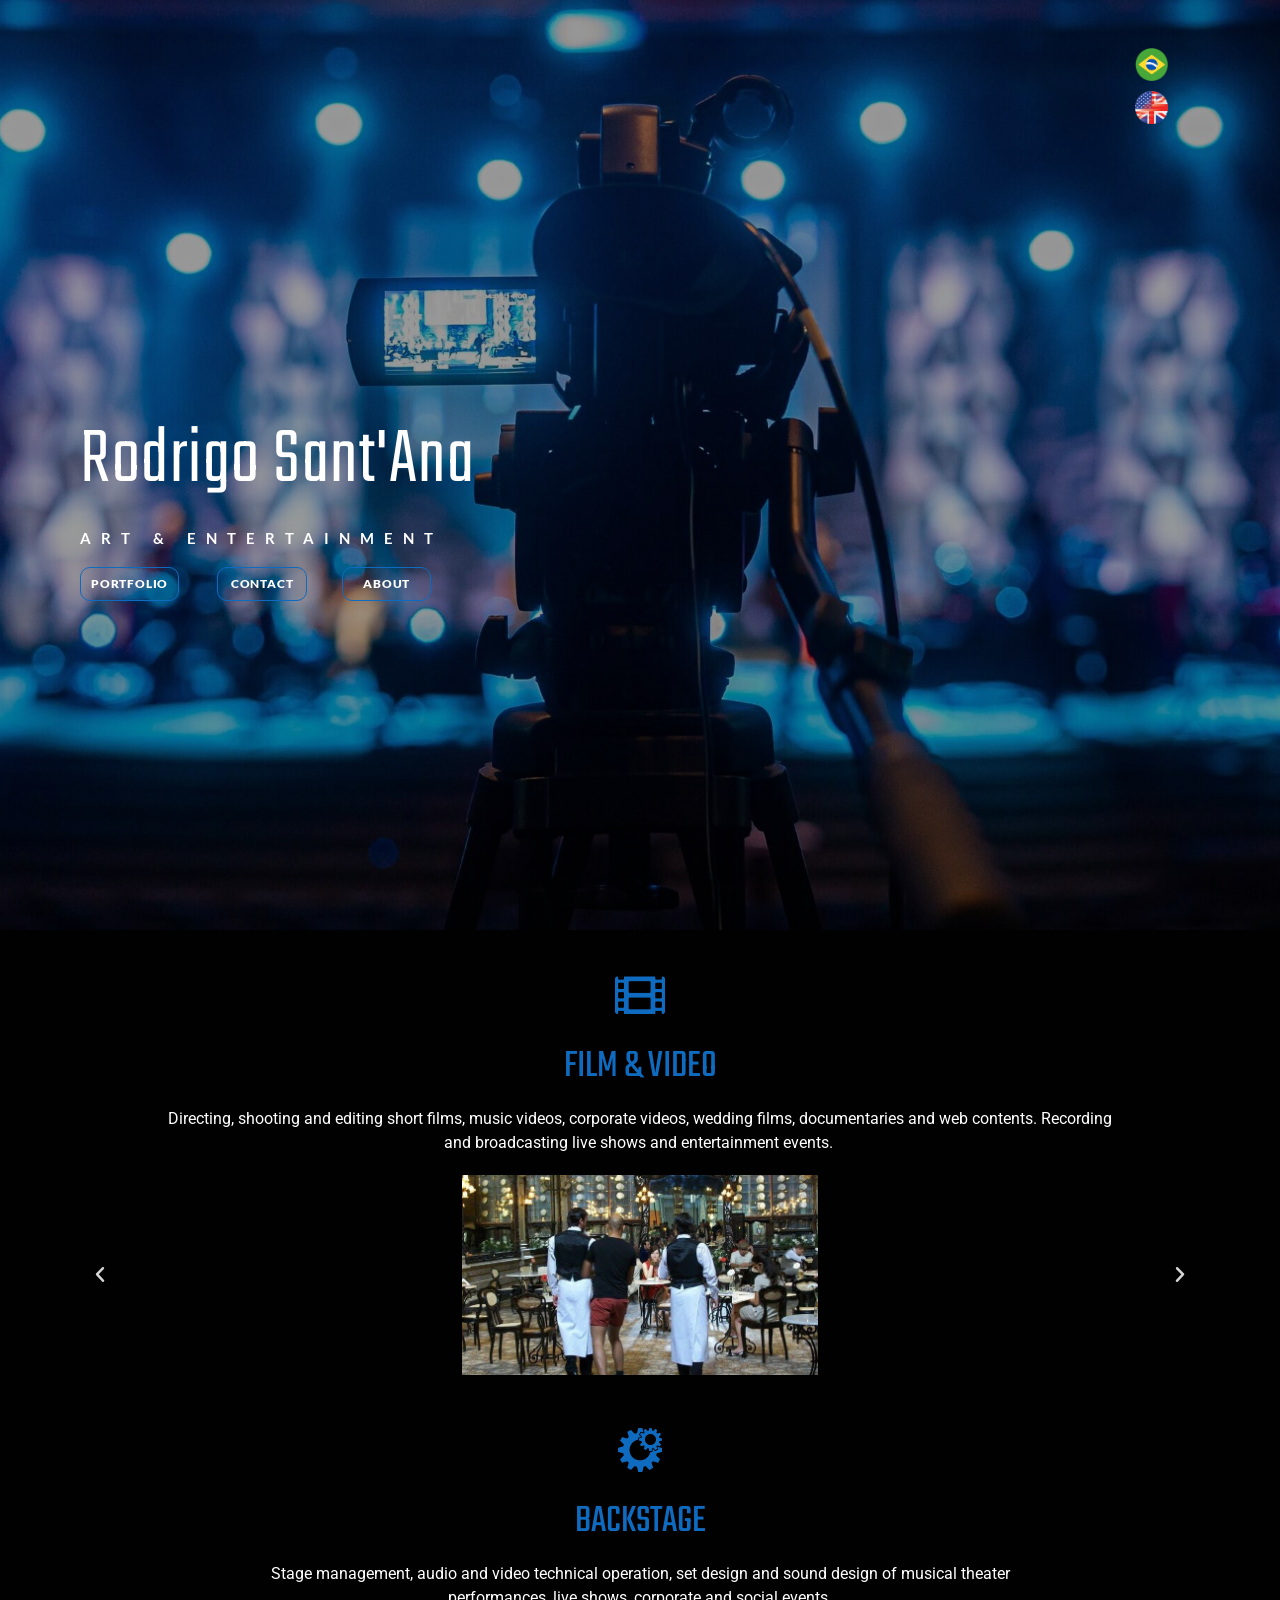
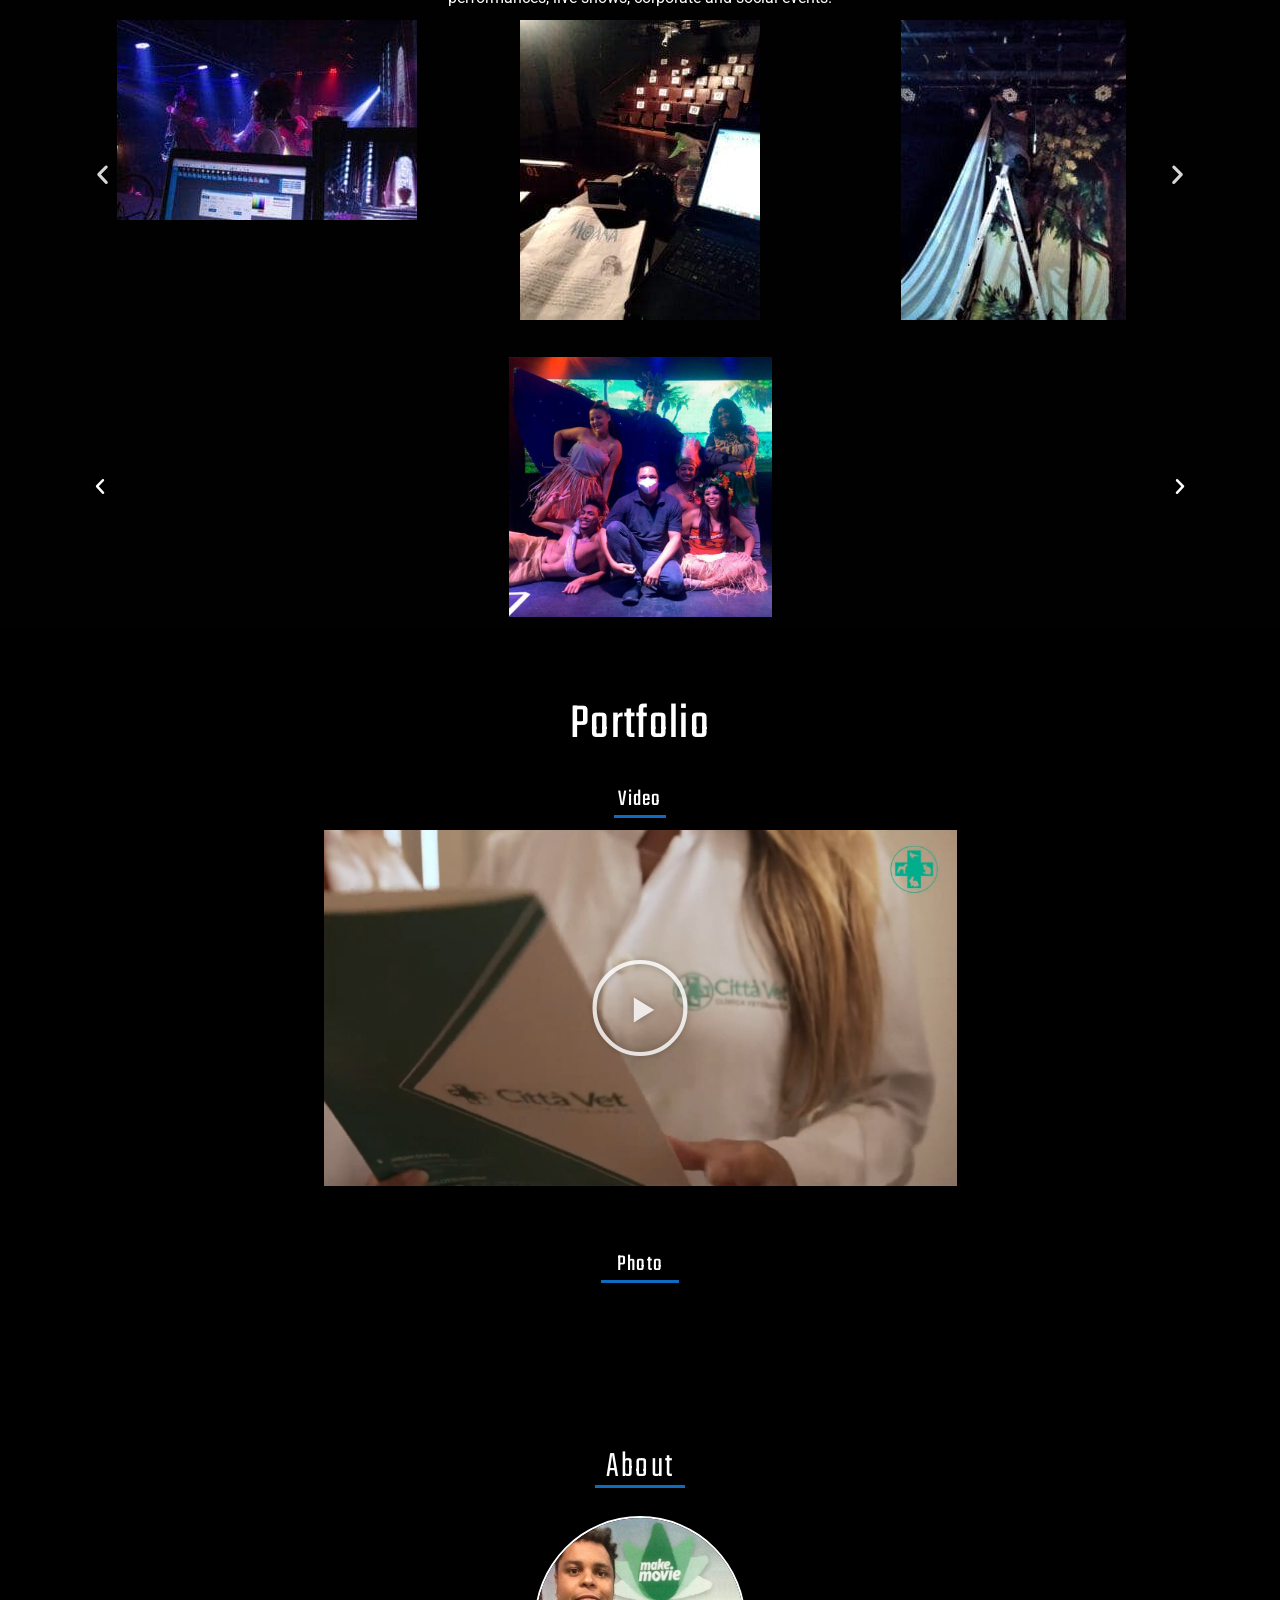
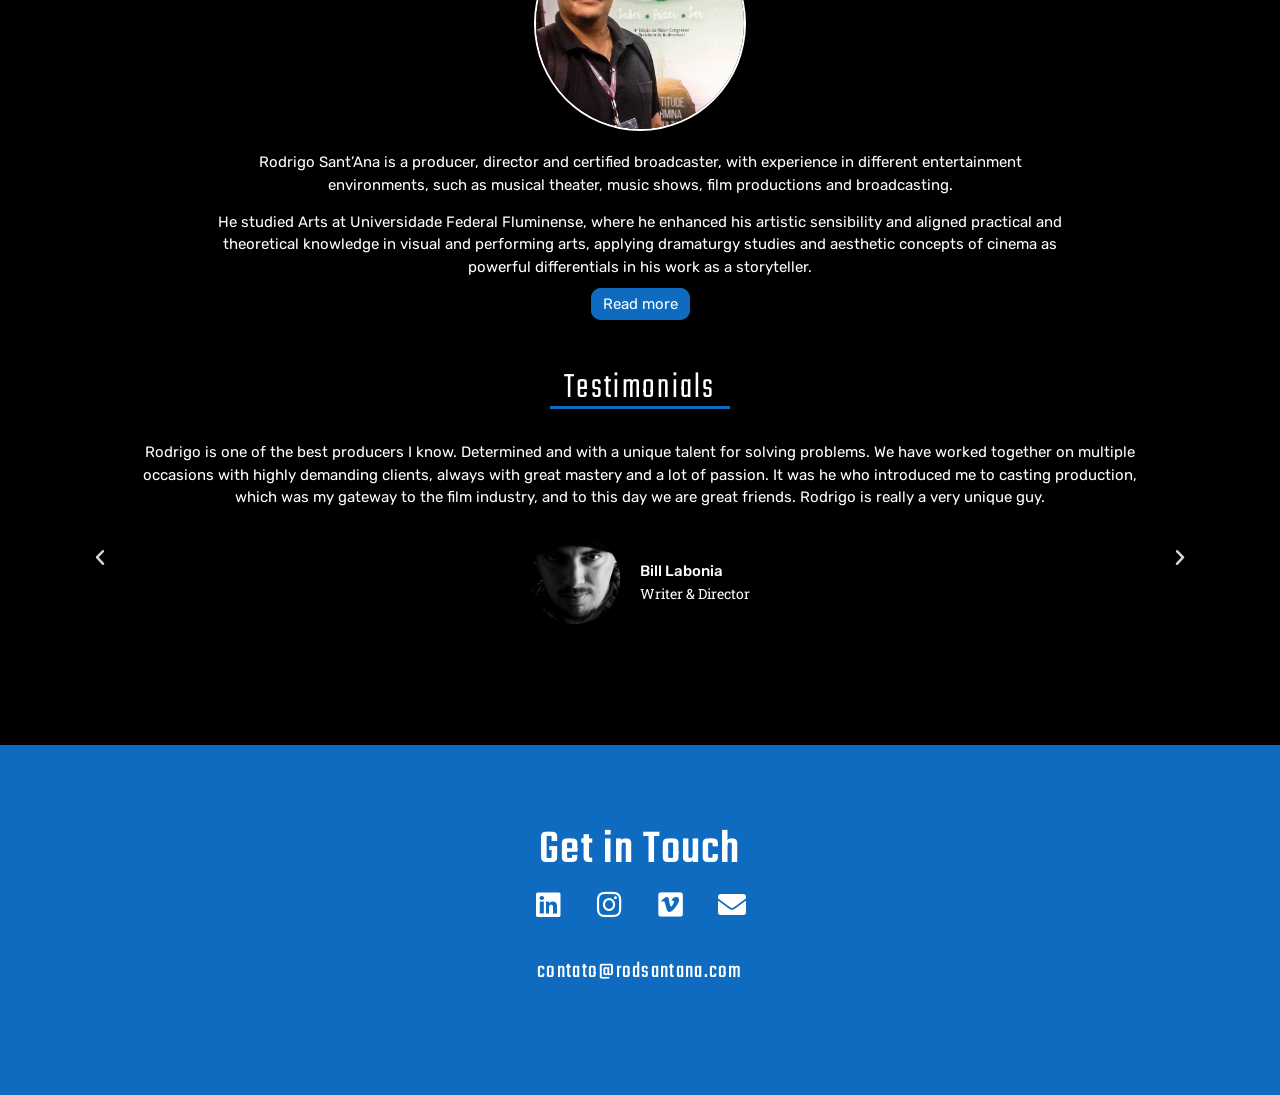
==== index.html @ 2a5da037 "Migracao WP para estatico: home EN + /pt + /eng, galerias Elementor preservadas" ====
<!DOCTYPE html>
<html lang="pt-BR">
<head>
	<meta charset="UTF-8">
		<meta name='robots' content='index, follow, max-image-preview:large, max-snippet:-1, max-video-preview:-1' />

	<!-- This site is optimized with the Yoast SEO plugin v28.7 - https://yoast.com/product/yoast-seo-wordpress/ -->
	<title>Rodrigo Sant&#039;Ana - Arte e Entretenimento</title>
	<meta name="description" content="Rodrigo Sant’Ana é produtor, diretor e radialista , com DRT nas funções que opera em teatro, cinema e radiodifusão. Filmmaker, atua na captação e edição de curtas-metragens, videoclipes, vídeos corporativos, wedding, documentários, conteúdos web e na gravação e transmissão de shows ao vivo e eventos em geral." />
	<link rel="canonical" href="/" />
	<meta property="og:locale" content="pt_BR" />
	<meta property="og:type" content="website" />
	<meta property="og:title" content="Rodrigo Sant&#039;Ana - Arte e Entretenimento" />
	<meta property="og:description" content="Rodrigo Sant’Ana é produtor, diretor e radialista , com DRT nas funções que opera em teatro, cinema e radiodifusão. Filmmaker, atua na captação e edição de curtas-metragens, videoclipes, vídeos corporativos, wedding, documentários, conteúdos web e na gravação e transmissão de shows ao vivo e eventos em geral." />
	<meta property="og:url" content="https://rodrigosantana.com.br/" />
	<meta property="og:site_name" content="Rodrigo Sant&#039;Ana" />
	<meta property="article:modified_time" content="2025-11-17T18:46:33+00:00" />
	<meta property="og:image" content="wp-content/uploads/2021/09/site-principal-2.jpg" />
	<meta property="og:image:width" content="1167" />
	<meta property="og:image:height" content="1166" />
	<meta property="og:image:type" content="image/jpeg" />
	<meta name="twitter:card" content="summary_large_image" />
	<script type="application/ld+json" class="yoast-schema-graph">{"@context":"https:\/\/schema.org","@graph":[{"@type":"WebPage","@id":"https:\/\/rodrigosantana.com.br\/","url":"https:\/\/rodrigosantana.com.br\/","name":"Rodrigo Sant'Ana - Arte e Entretenimento","isPartOf":{"@id":"https:\/\/rodrigosantana.com.br\/#website"},"about":{"@id":"https:\/\/rodrigosantana.com.br\/#organization"},"primaryImageOfPage":{"@id":"https:\/\/rodrigosantana.com.br\/#primaryimage"},"image":{"@id":"https:\/\/rodrigosantana.com.br\/#primaryimage"},"thumbnailUrl":"https:\/\/rodrigosantana.com.br\/wp-content\/uploads\/2021\/09\/site-principal-2.jpg","datePublished":"2021-10-07T05:20:56+00:00","dateModified":"2025-11-17T18:46:33+00:00","description":"Rodrigo Sant’Ana é produtor, diretor e radialista , com DRT nas funções que opera em teatro, cinema e radiodifusão. Filmmaker, atua na captação e edição de curtas-metragens, videoclipes, vídeos corporativos, wedding, documentários, conteúdos web e na gravação e transmissão de shows ao vivo e eventos em geral.","breadcrumb":{"@id":"https:\/\/rodrigosantana.com.br\/#breadcrumb"},"inLanguage":"pt-BR","potentialAction":[{"@type":"ReadAction","target":["https:\/\/rodrigosantana.com.br\/"]}]},{"@type":"ImageObject","inLanguage":"pt-BR","@id":"https:\/\/rodrigosantana.com.br\/#primaryimage","url":"https:\/\/rodrigosantana.com.br\/wp-content\/uploads\/2021\/09\/site-principal-2.jpg","contentUrl":"https:\/\/rodrigosantana.com.br\/wp-content\/uploads\/2021\/09\/site-principal-2.jpg","width":1167,"height":1166},{"@type":"BreadcrumbList","@id":"https:\/\/rodrigosantana.com.br\/#breadcrumb","itemListElement":[{"@type":"ListItem","position":1,"name":"Homepage Eng"}]},{"@type":"WebSite","@id":"https:\/\/rodrigosantana.com.br\/#website","url":"https:\/\/rodrigosantana.com.br\/","name":"Rodrigo Sant&#039;Ana","description":"Arte e Entretenimento","publisher":{"@id":"https:\/\/rodrigosantana.com.br\/#organization"},"potentialAction":[{"@type":"SearchAction","target":{"@type":"EntryPoint","urlTemplate":"https:\/\/rodrigosantana.com.br\/?s={search_term_string}"},"query-input":{"@type":"PropertyValueSpecification","valueRequired":true,"valueName":"search_term_string"}}],"inLanguage":"pt-BR"},{"@type":"Organization","@id":"https:\/\/rodrigosantana.com.br\/#organization","name":"Rodrigo Sant&#039;Ana","url":"https:\/\/rodrigosantana.com.br\/","logo":{"@type":"ImageObject","inLanguage":"pt-BR","@id":"https:\/\/rodrigosantana.com.br\/#\/schema\/logo\/image\/","url":"https:\/\/rodrigosantana.com.br\/wp-content\/uploads\/2021\/10\/cropped-INFINITY.png","contentUrl":"https:\/\/rodrigosantana.com.br\/wp-content\/uploads\/2021\/10\/cropped-INFINITY.png","width":1071,"height":1080,"caption":"Rodrigo Sant&#039;Ana"},"image":{"@id":"https:\/\/rodrigosantana.com.br\/#\/schema\/logo\/image\/"},"sameAs":["https:\/\/www.linkedin.com\/in\/rodrigosantana-art\/","https:\/\/vimeo.com\/rodrigosantanamedia"]}]}</script>
	<!-- / Yoast SEO plugin. -->


<style id="wp-img-auto-sizes-contain-inline-css">
img:is([sizes=auto i],[sizes^="auto," i]){contain-intrinsic-size:3000px 1500px}
/*# sourceURL=wp-img-auto-sizes-contain-inline-css */
</style>
<style id="global-styles-inline-css">
:root{--wp--preset--aspect-ratio--square: 1;--wp--preset--aspect-ratio--4-3: 4/3;--wp--preset--aspect-ratio--3-4: 3/4;--wp--preset--aspect-ratio--3-2: 3/2;--wp--preset--aspect-ratio--2-3: 2/3;--wp--preset--aspect-ratio--16-9: 16/9;--wp--preset--aspect-ratio--9-16: 9/16;--wp--preset--color--black: #000000;--wp--preset--color--cyan-bluish-gray: #abb8c3;--wp--preset--color--white: #ffffff;--wp--preset--color--pale-pink: #f78da7;--wp--preset--color--vivid-red: #cf2e2e;--wp--preset--color--luminous-vivid-orange: #ff6900;--wp--preset--color--luminous-vivid-amber: #fcb900;--wp--preset--color--light-green-cyan: #7bdcb5;--wp--preset--color--vivid-green-cyan: #00d084;--wp--preset--color--pale-cyan-blue: #8ed1fc;--wp--preset--color--vivid-cyan-blue: #0693e3;--wp--preset--color--vivid-purple: #9b51e0;--wp--preset--gradient--vivid-cyan-blue-to-vivid-purple: linear-gradient(135deg,rgb(6,147,227) 0%,rgb(155,81,224) 100%);--wp--preset--gradient--light-green-cyan-to-vivid-green-cyan: linear-gradient(135deg,rgb(122,220,180) 0%,rgb(0,208,130) 100%);--wp--preset--gradient--luminous-vivid-amber-to-luminous-vivid-orange: linear-gradient(135deg,rgb(252,185,0) 0%,rgb(255,105,0) 100%);--wp--preset--gradient--luminous-vivid-orange-to-vivid-red: linear-gradient(135deg,rgb(255,105,0) 0%,rgb(207,46,46) 100%);--wp--preset--gradient--very-light-gray-to-cyan-bluish-gray: linear-gradient(135deg,rgb(238,238,238) 0%,rgb(169,184,195) 100%);--wp--preset--gradient--cool-to-warm-spectrum: linear-gradient(135deg,rgb(74,234,220) 0%,rgb(151,120,209) 20%,rgb(207,42,186) 40%,rgb(238,44,130) 60%,rgb(251,105,98) 80%,rgb(254,248,76) 100%);--wp--preset--gradient--blush-light-purple: linear-gradient(135deg,rgb(255,206,236) 0%,rgb(152,150,240) 100%);--wp--preset--gradient--blush-bordeaux: linear-gradient(135deg,rgb(254,205,165) 0%,rgb(254,45,45) 50%,rgb(107,0,62) 100%);--wp--preset--gradient--luminous-dusk: linear-gradient(135deg,rgb(255,203,112) 0%,rgb(199,81,192) 50%,rgb(65,88,208) 100%);--wp--preset--gradient--pale-ocean: linear-gradient(135deg,rgb(255,245,203) 0%,rgb(182,227,212) 50%,rgb(51,167,181) 100%);--wp--preset--gradient--electric-grass: linear-gradient(135deg,rgb(202,248,128) 0%,rgb(113,206,126) 100%);--wp--preset--gradient--midnight: linear-gradient(135deg,rgb(2,3,129) 0%,rgb(40,116,252) 100%);--wp--preset--font-size--small: 13px;--wp--preset--font-size--medium: 20px;--wp--preset--font-size--large: 36px;--wp--preset--font-size--x-large: 42px;--wp--preset--spacing--20: 0.44rem;--wp--preset--spacing--30: 0.67rem;--wp--preset--spacing--40: 1rem;--wp--preset--spacing--50: 1.5rem;--wp--preset--spacing--60: 2.25rem;--wp--preset--spacing--70: 3.38rem;--wp--preset--spacing--80: 5.06rem;--wp--preset--shadow--natural: 6px 6px 9px rgba(0, 0, 0, 0.2);--wp--preset--shadow--deep: 12px 12px 50px rgba(0, 0, 0, 0.4);--wp--preset--shadow--sharp: 6px 6px 0px rgba(0, 0, 0, 0.2);--wp--preset--shadow--outlined: 6px 6px 0px -3px rgb(255, 255, 255), 6px 6px rgb(0, 0, 0);--wp--preset--shadow--crisp: 6px 6px 0px rgb(0, 0, 0);}.wp-block-button{--wp--preset--dimension--25: 25%;--wp--preset--dimension--50: 50%;--wp--preset--dimension--75: 75%;--wp--preset--dimension--100: 100%;}:root { --wp--style--global--content-size: 800px;--wp--style--global--wide-size: 1200px; }:where(body) { margin: 0; }.wp-site-blocks > .alignleft { float: left; margin-right: 2em; }.wp-site-blocks > .alignright { float: right; margin-left: 2em; }.wp-site-blocks > .aligncenter { justify-content: center; margin-left: auto; margin-right: auto; }:where(.wp-site-blocks) > * { margin-block-start: 24px; margin-block-end: 0; }:where(.wp-site-blocks) > :first-child { margin-block-start: 0; }:where(.wp-site-blocks) > :last-child { margin-block-end: 0; }:root { --wp--style--block-gap: 24px; }:root :where(.is-layout-flow) > :first-child{margin-block-start: 0;}:root :where(.is-layout-flow) > :last-child{margin-block-end: 0;}:root :where(.is-layout-flow) > *{margin-block-start: 24px;margin-block-end: 0;}:root :where(.is-layout-constrained) > :first-child{margin-block-start: 0;}:root :where(.is-layout-constrained) > :last-child{margin-block-end: 0;}:root :where(.is-layout-constrained) > *{margin-block-start: 24px;margin-block-end: 0;}:root :where(.is-layout-flex){gap: 24px;}:root :where(.is-layout-grid){gap: 24px;}.is-layout-flow > .alignleft{float: left;margin-inline-start: 0;margin-inline-end: 2em;}.is-layout-flow > .alignright{float: right;margin-inline-start: 2em;margin-inline-end: 0;}.is-layout-flow > .aligncenter{margin-left: auto !important;margin-right: auto !important;}.is-layout-constrained > .alignleft{float: left;margin-inline-start: 0;margin-inline-end: 2em;}.is-layout-constrained > .alignright{float: right;margin-inline-start: 2em;margin-inline-end: 0;}.is-layout-constrained > .aligncenter{margin-left: auto !important;margin-right: auto !important;}.is-layout-constrained > :where(:not(.alignleft):not(.alignright):not(.alignfull)){max-width: var(--wp--style--global--content-size);margin-left: auto !important;margin-right: auto !important;}.is-layout-constrained > .alignwide{max-width: var(--wp--style--global--wide-size);}body .is-layout-flex{display: flex;}.is-layout-flex{flex-wrap: wrap;align-items: center;}.is-layout-flex > :is(*, div){margin: 0;}body .is-layout-grid{display: grid;}.is-layout-grid > :is(*, div){margin: 0;}body{padding-top: 0px;padding-right: 0px;padding-bottom: 0px;padding-left: 0px;}:root :where(.wp-element-button, .wp-block-button__link){background-color: #32373c;border-width: 0;color: #fff;font-family: inherit;font-size: inherit;font-style: inherit;font-weight: inherit;letter-spacing: inherit;line-height: inherit;padding-top: calc(0.667em + 2px);padding-right: calc(1.333em + 2px);padding-bottom: calc(0.667em + 2px);padding-left: calc(1.333em + 2px);text-decoration: none;text-transform: inherit;}.has-black-color{color: var(--wp--preset--color--black) !important;}.has-cyan-bluish-gray-color{color: var(--wp--preset--color--cyan-bluish-gray) !important;}.has-white-color{color: var(--wp--preset--color--white) !important;}.has-pale-pink-color{color: var(--wp--preset--color--pale-pink) !important;}.has-vivid-red-color{color: var(--wp--preset--color--vivid-red) !important;}.has-luminous-vivid-orange-color{color: var(--wp--preset--color--luminous-vivid-orange) !important;}.has-luminous-vivid-amber-color{color: var(--wp--preset--color--luminous-vivid-amber) !important;}.has-light-green-cyan-color{color: var(--wp--preset--color--light-green-cyan) !important;}.has-vivid-green-cyan-color{color: var(--wp--preset--color--vivid-green-cyan) !important;}.has-pale-cyan-blue-color{color: var(--wp--preset--color--pale-cyan-blue) !important;}.has-vivid-cyan-blue-color{color: var(--wp--preset--color--vivid-cyan-blue) !important;}.has-vivid-purple-color{color: var(--wp--preset--color--vivid-purple) !important;}.has-black-background-color{background-color: var(--wp--preset--color--black) !important;}.has-cyan-bluish-gray-background-color{background-color: var(--wp--preset--color--cyan-bluish-gray) !important;}.has-white-background-color{background-color: var(--wp--preset--color--white) !important;}.has-pale-pink-background-color{background-color: var(--wp--preset--color--pale-pink) !important;}.has-vivid-red-background-color{background-color: var(--wp--preset--color--vivid-red) !important;}.has-luminous-vivid-orange-background-color{background-color: var(--wp--preset--color--luminous-vivid-orange) !important;}.has-luminous-vivid-amber-background-color{background-color: var(--wp--preset--color--luminous-vivid-amber) !important;}.has-light-green-cyan-background-color{background-color: var(--wp--preset--color--light-green-cyan) !important;}.has-vivid-green-cyan-background-color{background-color: var(--wp--preset--color--vivid-green-cyan) !important;}.has-pale-cyan-blue-background-color{background-color: var(--wp--preset--color--pale-cyan-blue) !important;}.has-vivid-cyan-blue-background-color{background-color: var(--wp--preset--color--vivid-cyan-blue) !important;}.has-vivid-purple-background-color{background-color: var(--wp--preset--color--vivid-purple) !important;}.has-black-border-color{border-color: var(--wp--preset--color--black) !important;}.has-cyan-bluish-gray-border-color{border-color: var(--wp--preset--color--cyan-bluish-gray) !important;}.has-white-border-color{border-color: var(--wp--preset--color--white) !important;}.has-pale-pink-border-color{border-color: var(--wp--preset--color--pale-pink) !important;}.has-vivid-red-border-color{border-color: var(--wp--preset--color--vivid-red) !important;}.has-luminous-vivid-orange-border-color{border-color: var(--wp--preset--color--luminous-vivid-orange) !important;}.has-luminous-vivid-amber-border-color{border-color: var(--wp--preset--color--luminous-vivid-amber) !important;}.has-light-green-cyan-border-color{border-color: var(--wp--preset--color--light-green-cyan) !important;}.has-vivid-green-cyan-border-color{border-color: var(--wp--preset--color--vivid-green-cyan) !important;}.has-pale-cyan-blue-border-color{border-color: var(--wp--preset--color--pale-cyan-blue) !important;}.has-vivid-cyan-blue-border-color{border-color: var(--wp--preset--color--vivid-cyan-blue) !important;}.has-vivid-purple-border-color{border-color: var(--wp--preset--color--vivid-purple) !important;}.has-vivid-cyan-blue-to-vivid-purple-gradient-background{background: var(--wp--preset--gradient--vivid-cyan-blue-to-vivid-purple) !important;}.has-light-green-cyan-to-vivid-green-cyan-gradient-background{background: var(--wp--preset--gradient--light-green-cyan-to-vivid-green-cyan) !important;}.has-luminous-vivid-amber-to-luminous-vivid-orange-gradient-background{background: var(--wp--preset--gradient--luminous-vivid-amber-to-luminous-vivid-orange) !important;}.has-luminous-vivid-orange-to-vivid-red-gradient-background{background: var(--wp--preset--gradient--luminous-vivid-orange-to-vivid-red) !important;}.has-very-light-gray-to-cyan-bluish-gray-gradient-background{background: var(--wp--preset--gradient--very-light-gray-to-cyan-bluish-gray) !important;}.has-cool-to-warm-spectrum-gradient-background{background: var(--wp--preset--gradient--cool-to-warm-spectrum) !important;}.has-blush-light-purple-gradient-background{background: var(--wp--preset--gradient--blush-light-purple) !important;}.has-blush-bordeaux-gradient-background{background: var(--wp--preset--gradient--blush-bordeaux) !important;}.has-luminous-dusk-gradient-background{background: var(--wp--preset--gradient--luminous-dusk) !important;}.has-pale-ocean-gradient-background{background: var(--wp--preset--gradient--pale-ocean) !important;}.has-electric-grass-gradient-background{background: var(--wp--preset--gradient--electric-grass) !important;}.has-midnight-gradient-background{background: var(--wp--preset--gradient--midnight) !important;}.has-small-font-size{font-size: var(--wp--preset--font-size--small) !important;}.has-medium-font-size{font-size: var(--wp--preset--font-size--medium) !important;}.has-large-font-size{font-size: var(--wp--preset--font-size--large) !important;}.has-x-large-font-size{font-size: var(--wp--preset--font-size--x-large) !important;}
:root :where(.wp-block-icon svg){width: 24px;}
:root :where(.wp-block-pullquote){font-size: 1.5em;line-height: 1.6;}
/*# sourceURL=global-styles-inline-css */
</style>
<link rel='stylesheet' id='wpo_min-header-0-css' href='wp-content/cache/wpo-minify/1792162329/assets/wpo-minify-header-eace6f95.min.css' media='all' />
<script defer id="wpo_min-header-0-js" src="wp-content/cache/wpo-minify/1792162329/assets/wpo-minify-header-7beb0e55.min.js"></script>
			<style>
				.e-con.e-parent:nth-of-type(n+4):not(.e-lazyloaded):not(.e-no-lazyload),
				.e-con.e-parent:nth-of-type(n+4):not(.e-lazyloaded):not(.e-no-lazyload) * {
					background-image: none !important;
				}
				@media screen and (max-height: 1024px) {
					.e-con.e-parent:nth-of-type(n+3):not(.e-lazyloaded):not(.e-no-lazyload),
					.e-con.e-parent:nth-of-type(n+3):not(.e-lazyloaded):not(.e-no-lazyload) * {
						background-image: none !important;
					}
				}
				@media screen and (max-height: 640px) {
					.e-con.e-parent:nth-of-type(n+2):not(.e-lazyloaded):not(.e-no-lazyload),
					.e-con.e-parent:nth-of-type(n+2):not(.e-lazyloaded):not(.e-no-lazyload) * {
						background-image: none !important;
					}
				}
			</style>
			<link rel="icon" href="wp-content/uploads/2021/10/cropped-INFINITY-1-32x32.png" sizes="32x32" />
<link rel="icon" href="wp-content/uploads/2021/10/cropped-INFINITY-1-192x192.png" sizes="192x192" />
<link rel="apple-touch-icon" href="wp-content/uploads/2021/10/cropped-INFINITY-1-180x180.png" />
<meta name="msapplication-TileImage" content="wp-content/uploads/2021/10/cropped-INFINITY-1-270x270.png" />
	<meta name="viewport" content="width=device-width, initial-scale=1.0, viewport-fit=cover" /></head>
<body class="home wp-singular page-template page-template-elementor_canvas page page-id-1346 wp-custom-logo wp-embed-responsive wp-theme-hello-elementor hello-elementor-default elementor-default elementor-template-canvas elementor-kit-5 elementor-page elementor-page-1346">
			<div data-elementor-type="wp-page" data-elementor-id="1346" class="elementor elementor-1346" data-elementor-post-type="page">
						<section class="elementor-section elementor-top-section elementor-element elementor-element-268ef5d1 bandeira elementor-section-boxed elementor-section-height-default elementor-section-height-default" data-id="268ef5d1" data-element_type="section" data-e-type="section" data-settings="{&quot;background_background&quot;:&quot;classic&quot;}">
						<div class="elementor-container elementor-column-gap-no">
					<div class="elementor-column elementor-col-100 elementor-top-column elementor-element elementor-element-276336e8" data-id="276336e8" data-element_type="column" data-e-type="column">
			<div class="elementor-widget-wrap elementor-element-populated">
						<div class="elementor-element elementor-element-48deee6c elementor-widget elementor-widget-image" data-id="48deee6c" data-element_type="widget" data-e-type="widget" data-widget_type="image.default">
				<div class="elementor-widget-container">
																<a href="/pt">
							<img decoding="async" width="150" height="150" src="wp-content/uploads/2021/09/br-png-150x150.png" class="attachment-thumbnail size-thumbnail wp-image-971" alt="" />								</a>
															</div>
				</div>
				<div class="elementor-element elementor-element-1843dadf elementor-widget elementor-widget-image" data-id="1843dadf" data-element_type="widget" data-e-type="widget" data-widget_type="image.default">
				<div class="elementor-widget-container">
																<a href="/eng">
							<img decoding="async" width="150" height="150" src="wp-content/uploads/2021/09/PngItem_784055-150x150.png" class="attachment-thumbnail size-thumbnail wp-image-1186" alt="" srcset="wp-content/uploads/2021/09/PngItem_784055-150x150.png 150w, wp-content/uploads/2021/09/PngItem_784055-300x300.png 300w, wp-content/uploads/2021/09/PngItem_784055.png 475w" sizes="(max-width: 150px) 100vw, 150px" />								</a>
															</div>
				</div>
				<div class="elementor-element elementor-element-54018c3 elementor-widget elementor-widget-html" data-id="54018c3" data-element_type="widget" data-e-type="widget" data-widget_type="html.default">
				<div class="elementor-widget-container">
					<style>
    .bandeira{
    z-index: 99;
    position:absolute;
    top:3rem;
    right: 6rem;
}

@media (max-width: 575.98px) {
    .bandeira{

    right: 1rem;
}
    
}

@media (max-width: 767.98px) {
        .bandeira{

    right: 1rem;
}
    
}
.texto_extra{
    display: none;
}
#leia_mais{
    cursor: pointer;
}
</style>				</div>
				</div>
					</div>
		</div>
					</div>
		</section>
				<section class="elementor-section elementor-top-section elementor-element elementor-element-4822a1a2 elementor-section-content-middle elementor-section-height-min-height elementor-section-boxed elementor-section-height-default elementor-section-items-middle" data-id="4822a1a2" data-element_type="section" data-e-type="section" data-settings="{&quot;background_background&quot;:&quot;classic&quot;}">
							<div class="elementor-background-overlay"></div>
							<div class="elementor-container elementor-column-gap-no">
					<div class="elementor-column elementor-col-100 elementor-top-column elementor-element elementor-element-4f1ce3bd" data-id="4f1ce3bd" data-element_type="column" data-e-type="column">
			<div class="elementor-widget-wrap elementor-element-populated">
						<section class="elementor-section elementor-inner-section elementor-element elementor-element-6e4bea23 elementor-section-boxed elementor-section-height-default elementor-section-height-default" data-id="6e4bea23" data-element_type="section" data-e-type="section">
						<div class="elementor-container elementor-column-gap-no">
					<div class="elementor-column elementor-col-100 elementor-inner-column elementor-element elementor-element-2922f038" data-id="2922f038" data-element_type="column" data-e-type="column">
			<div class="elementor-widget-wrap elementor-element-populated">
						<div class="elementor-element elementor-element-736d8d9 elementor-invisible elementor-widget elementor-widget-heading" data-id="736d8d9" data-element_type="widget" data-e-type="widget" data-settings="{&quot;_animation&quot;:&quot;fadeInUp&quot;}" data-widget_type="heading.default">
				<div class="elementor-widget-container">
					<h1 class="elementor-heading-title elementor-size-default">Rodrigo Sant'Ana</h1>				</div>
				</div>
				<div class="elementor-element elementor-element-7000bf68 elementor-invisible elementor-widget elementor-widget-heading" data-id="7000bf68" data-element_type="widget" data-e-type="widget" data-settings="{&quot;_animation&quot;:&quot;fadeInUp&quot;}" data-widget_type="heading.default">
				<div class="elementor-widget-container">
					<h2 class="elementor-heading-title elementor-size-default">art &amp; entertainment</h2>				</div>
				</div>
					</div>
		</div>
					</div>
		</section>
				<section class="elementor-section elementor-inner-section elementor-element elementor-element-2d4829e elementor-section-boxed elementor-section-height-default elementor-section-height-default" data-id="2d4829e" data-element_type="section" data-e-type="section">
						<div class="elementor-container elementor-column-gap-default">
					<div class="elementor-column elementor-col-33 elementor-inner-column elementor-element elementor-element-0231ed1" data-id="0231ed1" data-element_type="column" data-e-type="column">
			<div class="elementor-widget-wrap elementor-element-populated">
						<div class="elementor-element elementor-element-36c392f0 elementor-align-center elementor-mobile-align-left elementor-widget__width-auto elementor-invisible elementor-widget elementor-widget-button" data-id="36c392f0" data-element_type="widget" data-e-type="widget" data-settings="{&quot;_animation&quot;:&quot;fadeInUp&quot;}" data-widget_type="button.default">
				<div class="elementor-widget-container">
									<div class="elementor-button-wrapper">
					<a class="elementor-button elementor-button-link elementor-size-md elementor-animation-sink" href="#portfolio">
						<span class="elementor-button-content-wrapper">
									<span class="elementor-button-text">PORTFOLIO</span>
					</span>
					</a>
				</div>
								</div>
				</div>
					</div>
		</div>
				<div class="elementor-column elementor-col-33 elementor-inner-column elementor-element elementor-element-e2eb119" data-id="e2eb119" data-element_type="column" data-e-type="column">
			<div class="elementor-widget-wrap elementor-element-populated">
						<div class="elementor-element elementor-element-1a9c31a0 elementor-align-center elementor-tablet-align-left elementor-widget__width-auto elementor-invisible elementor-widget elementor-widget-button" data-id="1a9c31a0" data-element_type="widget" data-e-type="widget" data-settings="{&quot;_animation&quot;:&quot;fadeInUp&quot;}" data-widget_type="button.default">
				<div class="elementor-widget-container">
									<div class="elementor-button-wrapper">
					<a class="elementor-button elementor-button-link elementor-size-md elementor-animation-sink" href="#contact" target="_blank" rel="nofollow">
						<span class="elementor-button-content-wrapper">
									<span class="elementor-button-text">Contact</span>
					</span>
					</a>
				</div>
								</div>
				</div>
					</div>
		</div>
				<div class="elementor-column elementor-col-33 elementor-inner-column elementor-element elementor-element-cdb801b" data-id="cdb801b" data-element_type="column" data-e-type="column">
			<div class="elementor-widget-wrap elementor-element-populated">
						<div class="elementor-element elementor-element-c709854 elementor-align-center elementor-widget__width-auto elementor-mobile-align-left elementor-invisible elementor-widget elementor-widget-button" data-id="c709854" data-element_type="widget" data-e-type="widget" data-settings="{&quot;_animation&quot;:&quot;fadeInUp&quot;}" data-widget_type="button.default">
				<div class="elementor-widget-container">
									<div class="elementor-button-wrapper">
					<a class="elementor-button elementor-button-link elementor-size-md elementor-animation-sink" href="#about" target="_blank" rel="nofollow">
						<span class="elementor-button-content-wrapper">
									<span class="elementor-button-text">About</span>
					</span>
					</a>
				</div>
								</div>
				</div>
					</div>
		</div>
					</div>
		</section>
					</div>
		</div>
					</div>
		</section>
				<section class="elementor-section elementor-top-section elementor-element elementor-element-185ebf4 elementor-section-boxed elementor-section-height-default elementor-section-height-default" data-id="185ebf4" data-element_type="section" data-e-type="section" data-settings="{&quot;background_background&quot;:&quot;classic&quot;}">
						<div class="elementor-container elementor-column-gap-default">
					<div class="elementor-column elementor-col-100 elementor-top-column elementor-element elementor-element-d6bde87" data-id="d6bde87" data-element_type="column" data-e-type="column">
			<div class="elementor-widget-wrap elementor-element-populated">
						<div class="elementor-element elementor-element-255de6f5 elementor-view-default elementor-position-block-start elementor-mobile-position-block-start elementor-invisible elementor-widget elementor-widget-icon-box" data-id="255de6f5" data-element_type="widget" data-e-type="widget" data-settings="{&quot;_animation&quot;:&quot;fadeInUp&quot;}" data-widget_type="icon-box.default">
				<div class="elementor-widget-container">
							<div class="elementor-icon-box-wrapper">

						<div class="elementor-icon-box-icon">
				<span  class="elementor-icon">
				<i aria-hidden="true" class="fas fa-film"></i>				</span>
			</div>
			
						<div class="elementor-icon-box-content">

									<h3 class="elementor-icon-box-title">
						<span  >
							FILM &amp; VIDEO						</span>
					</h3>
				
									<p class="elementor-icon-box-description">
						Directing, shooting and editing short films, music videos, corporate videos, wedding films, documentaries and web contents. Recording and broadcasting live shows and entertainment events.&nbsp;					</p>
				
			</div>
			
		</div>
						</div>
				</div>
				<div class="elementor-element elementor-element-38bf7683 elementor-skin-coverflow animated-slow elementor-arrows-yes elementor-pagination-type-bullets elementor-pagination-position-outside elementor-invisible elementor-widget elementor-widget-media-carousel" data-id="38bf7683" data-element_type="widget" data-e-type="widget" data-settings="{&quot;skin&quot;:&quot;coverflow&quot;,&quot;speed&quot;:600,&quot;autoplay_speed&quot;:3000,&quot;_animation&quot;:&quot;fadeIn&quot;,&quot;show_arrows&quot;:&quot;yes&quot;,&quot;pagination&quot;:&quot;bullets&quot;,&quot;autoplay&quot;:&quot;yes&quot;,&quot;loop&quot;:&quot;yes&quot;,&quot;space_between&quot;:{&quot;unit&quot;:&quot;px&quot;,&quot;size&quot;:10,&quot;sizes&quot;:[]},&quot;space_between_tablet&quot;:{&quot;unit&quot;:&quot;px&quot;,&quot;size&quot;:10,&quot;sizes&quot;:[]},&quot;space_between_mobile&quot;:{&quot;unit&quot;:&quot;px&quot;,&quot;size&quot;:10,&quot;sizes&quot;:[]}}" data-widget_type="media-carousel.default">
				<div class="elementor-widget-container">
									<div class="elementor-swiper">
					<div class="elementor-main-swiper swiper" role="region" aria-roledescription="carousel" aria-label="Slides">
				<div class="swiper-wrapper">
											<div class="swiper-slide" role="group" aria-roledescription="slide">
									<div class="elementor-carousel-image" role="img" aria-label="Commercial (3)" style="background-image: url(&#039;wp-content/uploads/2021/10/Commercial-3.jpg&#039;)">

			
					</div>
								</div>
											<div class="swiper-slide" role="group" aria-roledescription="slide">
									<div class="elementor-carousel-image" role="img" aria-label="Camera (7)" style="background-image: url(&#039;wp-content/uploads/2021/09/Camera-7.jpeg&#039;)">

			
					</div>
								</div>
											<div class="swiper-slide" role="group" aria-roledescription="slide">
									<div class="elementor-carousel-image" role="img" aria-label="Short (1)" style="background-image: url(&#039;wp-content/uploads/2021/09/Short-1.jpg&#039;)">

			
					</div>
								</div>
											<div class="swiper-slide" role="group" aria-roledescription="slide">
									<div class="elementor-carousel-image" role="img" aria-label="Doc (2)" style="background-image: url(&#039;wp-content/uploads/2021/09/Doc-2.jpg&#039;)">

			
					</div>
								</div>
											<div class="swiper-slide" role="group" aria-roledescription="slide">
									<div class="elementor-carousel-image" role="img" aria-label="Doc (3)" style="background-image: url(&#039;wp-content/uploads/2021/09/Doc-3-e1632463533438.jpg&#039;)">

			
					</div>
								</div>
											<div class="swiper-slide" role="group" aria-roledescription="slide">
									<div class="elementor-carousel-image" role="img" aria-label="Camera (4)" style="background-image: url(&#039;wp-content/uploads/2021/09/Camera-4-e1632463703361.jpg&#039;)">

			
					</div>
								</div>
											<div class="swiper-slide" role="group" aria-roledescription="slide">
									<div class="elementor-carousel-image" role="img" aria-label="Show (2)" style="background-image: url(&#039;wp-content/uploads/2021/09/Show-2-scaled.jpg&#039;)">

			
					</div>
								</div>
											<div class="swiper-slide" role="group" aria-roledescription="slide">
									<div class="elementor-carousel-image" role="img" aria-label="Show (3)" style="background-image: url(&#039;wp-content/uploads/2021/09/Show-3-e1632463893144.jpg&#039;)">

			
					</div>
								</div>
											<div class="swiper-slide" role="group" aria-roledescription="slide">
									<div class="elementor-carousel-image" role="img" aria-label="Pet (2)" style="background-image: url(&#039;wp-content/uploads/2021/09/Pet-2.jpg&#039;)">

			
					</div>
								</div>
											<div class="swiper-slide" role="group" aria-roledescription="slide">
									<div class="elementor-carousel-image" role="img" aria-label="Drone (1)" style="background-image: url(&#039;wp-content/uploads/2021/09/Drone-1.jpg&#039;)">

			
					</div>
								</div>
											<div class="swiper-slide" role="group" aria-roledescription="slide">
									<div class="elementor-carousel-image" role="img" aria-label="Doc (4)" style="background-image: url(&#039;wp-content/uploads/2021/09/Doc-4.jpg&#039;)">

			
					</div>
								</div>
											<div class="swiper-slide" role="group" aria-roledescription="slide">
									<div class="elementor-carousel-image" role="img" aria-label="Commercial (2)" style="background-image: url(&#039;wp-content/uploads/2021/09/Commercial-2.jpg&#039;)">

			
					</div>
								</div>
											<div class="swiper-slide" role="group" aria-roledescription="slide">
									<div class="elementor-carousel-image" role="img" aria-label="Camera (3)site22" style="background-image: url(&#039;wp-content/uploads/2021/10/Camera-3site22.jpg&#039;)">

			
					</div>
								</div>
											<div class="swiper-slide" role="group" aria-roledescription="slide">
									<div class="elementor-carousel-image" role="img" aria-label="Commercial (5)" style="background-image: url(&#039;wp-content/uploads/2021/09/Commercial-5.jpg&#039;)">

			
					</div>
								</div>
											<div class="swiper-slide" role="group" aria-roledescription="slide">
									<div class="elementor-carousel-image" role="img" aria-label="Commercial (4)site" style="background-image: url(&#039;wp-content/uploads/2021/10/Commercial-4site.jpg&#039;)">

			
					</div>
								</div>
											<div class="swiper-slide" role="group" aria-roledescription="slide">
									<div class="elementor-carousel-image" role="img" aria-label="Drone (2)" style="background-image: url(&#039;wp-content/uploads/2021/10/Drone-2.jpg&#039;)">

			
					</div>
								</div>
											<div class="swiper-slide" role="group" aria-roledescription="slide">
									<div class="elementor-carousel-image" role="img" aria-label="Camera (1)site" style="background-image: url(&#039;wp-content/uploads/2021/10/Camera-1site.jpg&#039;)">

			
					</div>
								</div>
									</div>
															<div class="elementor-swiper-button elementor-swiper-button-prev" role="button" tabindex="0" aria-label="Previous">
							<i aria-hidden="true" class="eicon-chevron-left"></i>						</div>
						<div class="elementor-swiper-button elementor-swiper-button-next" role="button" tabindex="0" aria-label="Next">
							<i aria-hidden="true" class="eicon-chevron-right"></i>						</div>
																<div class="swiper-pagination"></div>
												</div>
				</div>
								</div>
				</div>
				<div class="elementor-element elementor-element-4d71229f elementor-view-default elementor-position-block-start elementor-mobile-position-block-start elementor-invisible elementor-widget elementor-widget-icon-box" data-id="4d71229f" data-element_type="widget" data-e-type="widget" data-settings="{&quot;_animation&quot;:&quot;fadeInUp&quot;}" data-widget_type="icon-box.default">
				<div class="elementor-widget-container">
							<div class="elementor-icon-box-wrapper">

						<div class="elementor-icon-box-icon">
				<span  class="elementor-icon">
				<i aria-hidden="true" class="fab fa-whmcs"></i>				</span>
			</div>
			
						<div class="elementor-icon-box-content">

									<h3 class="elementor-icon-box-title">
						<span  >
							BACKSTAGE						</span>
					</h3>
				
									<p class="elementor-icon-box-description">
						Stage management,  audio and video technical operation, set design and sound design of musical theater performances, live shows,  corporate and social events.					</p>
				
			</div>
			
		</div>
						</div>
				</div>
				<div class="elementor-element elementor-element-4c9d5a6 elementor-arrows-position-inside elementor-widget elementor-widget-image-carousel" data-id="4c9d5a6" data-element_type="widget" data-e-type="widget" data-settings="{&quot;slides_to_show&quot;:&quot;3&quot;,&quot;slides_to_scroll&quot;:&quot;1&quot;,&quot;navigation&quot;:&quot;arrows&quot;,&quot;autoplay&quot;:&quot;yes&quot;,&quot;pause_on_hover&quot;:&quot;yes&quot;,&quot;pause_on_interaction&quot;:&quot;yes&quot;,&quot;autoplay_speed&quot;:5000,&quot;infinite&quot;:&quot;yes&quot;,&quot;speed&quot;:500}" data-widget_type="image-carousel.default">
				<div class="elementor-widget-container">
							<div class="elementor-image-carousel-wrapper swiper" role="region" aria-roledescription="carousel" aria-label="Carrossel de imagens" dir="ltr">
			<div class="elementor-image-carousel swiper-wrapper" aria-live="off">
								<div class="swiper-slide" role="group" aria-roledescription="slide" aria-label="1 de 12"><figure class="swiper-slide-inner"><img decoding="async" class="swiper-slide-image" src="wp-content/uploads/2021/10/8f9-300x200.jpg" alt="8f9" /></figure></div><div class="swiper-slide" role="group" aria-roledescription="slide" aria-label="2 de 12"><figure class="swiper-slide-inner"><img decoding="async" class="swiper-slide-image" src="wp-content/uploads/2021/10/AV-3-240x300.jpg" alt="AV (3)" /></figure></div><div class="swiper-slide" role="group" aria-roledescription="slide" aria-label="3 de 12"><figure class="swiper-slide-inner"><img decoding="async" class="swiper-slide-image" src="wp-content/uploads/2021/10/AV-2-225x300.jpg" alt="AV (2)" /></figure></div><div class="swiper-slide" role="group" aria-roledescription="slide" aria-label="4 de 12"><figure class="swiper-slide-inner"><img decoding="async" class="swiper-slide-image" src="wp-content/uploads/2021/10/Theater-4-300x253.jpg" alt="Theater (4)" /></figure></div><div class="swiper-slide" role="group" aria-roledescription="slide" aria-label="5 de 12"><figure class="swiper-slide-inner"><img decoding="async" class="swiper-slide-image" src="wp-content/uploads/2021/10/8f8-300x203.jpg" alt="8f8" /></figure></div><div class="swiper-slide" role="group" aria-roledescription="slide" aria-label="6 de 12"><figure class="swiper-slide-inner"><img decoding="async" class="swiper-slide-image" src="wp-content/uploads/2021/10/8f6-300x200.jpg" alt="8f6" /></figure></div><div class="swiper-slide" role="group" aria-roledescription="slide" aria-label="7 de 12"><figure class="swiper-slide-inner"><img decoding="async" class="swiper-slide-image" src="wp-content/uploads/2021/10/8f3-300x200.jpg" alt="8f3" /></figure></div><div class="swiper-slide" role="group" aria-roledescription="slide" aria-label="8 de 12"><figure class="swiper-slide-inner"><img decoding="async" class="swiper-slide-image" src="wp-content/uploads/2021/10/8f2-300x222.jpg" alt="8f2" /></figure></div><div class="swiper-slide" role="group" aria-roledescription="slide" aria-label="9 de 12"><figure class="swiper-slide-inner"><img decoding="async" class="swiper-slide-image" src="wp-content/uploads/2021/10/8f-300x240.jpg" alt="8f" /></figure></div><div class="swiper-slide" role="group" aria-roledescription="slide" aria-label="10 de 12"><figure class="swiper-slide-inner"><img decoding="async" class="swiper-slide-image" src="wp-content/uploads/2021/10/vai-ferver-crop-300x168.jpg" alt="Music Video 2013 - Vai Ferver B.A.S.E. - Re9 Filmes" /></figure></div><div class="swiper-slide" role="group" aria-roledescription="slide" aria-label="11 de 12"><figure class="swiper-slide-inner"><img decoding="async" class="swiper-slide-image" src="wp-content/uploads/2021/10/flush-capa-300x169.jpg" alt="Flush Party After Movie 2016 - Re9 Filmes" /></figure></div><div class="swiper-slide" role="group" aria-roledescription="slide" aria-label="12 de 12"><figure class="swiper-slide-inner"><img decoding="async" class="swiper-slide-image" src="wp-content/uploads/2021/10/toda-fora-capa-300x169.jpg" alt="Wedding Promo - 
 Toda Forma de Amor 2018 - Allados Studio" /></figure></div>			</div>
												<div class="elementor-swiper-button elementor-swiper-button-prev" role="button" tabindex="0">
						<i aria-hidden="true" class="eicon-chevron-left"></i>					</div>
					<div class="elementor-swiper-button elementor-swiper-button-next" role="button" tabindex="0">
						<i aria-hidden="true" class="eicon-chevron-right"></i>					</div>
				
									</div>
						</div>
				</div>
				<div class="elementor-element elementor-element-4bee40e0 elementor-pagination-position-inside elementor-skin-carousel elementor-arrows-yes elementor-pagination-type-bullets elementor-invisible elementor-widget elementor-widget-media-carousel" data-id="4bee40e0" data-element_type="widget" data-e-type="widget" data-settings="{&quot;speed&quot;:600,&quot;autoplay_speed&quot;:2000,&quot;_animation&quot;:&quot;fadeIn&quot;,&quot;skin&quot;:&quot;carousel&quot;,&quot;effect&quot;:&quot;slide&quot;,&quot;show_arrows&quot;:&quot;yes&quot;,&quot;pagination&quot;:&quot;bullets&quot;,&quot;autoplay&quot;:&quot;yes&quot;,&quot;loop&quot;:&quot;yes&quot;,&quot;space_between&quot;:{&quot;unit&quot;:&quot;px&quot;,&quot;size&quot;:10,&quot;sizes&quot;:[]},&quot;space_between_tablet&quot;:{&quot;unit&quot;:&quot;px&quot;,&quot;size&quot;:10,&quot;sizes&quot;:[]},&quot;space_between_mobile&quot;:{&quot;unit&quot;:&quot;px&quot;,&quot;size&quot;:10,&quot;sizes&quot;:[]}}" data-widget_type="media-carousel.default">
				<div class="elementor-widget-container">
									<div class="elementor-swiper">
					<div class="elementor-main-swiper swiper" role="region" aria-roledescription="carousel" aria-label="Slides">
				<div class="swiper-wrapper">
											<div class="swiper-slide" role="group" aria-roledescription="slide">
									<div class="elementor-carousel-image" role="img" aria-label="Sem Título-4" style="background-image: url(&#039;wp-content/uploads/2021/09/Sem-Titulo-4-e1632464508575.jpg&#039;)">

			
					</div>
								</div>
											<div class="swiper-slide" role="group" aria-roledescription="slide">
									<div class="elementor-carousel-image" role="img" aria-label="Sem Título-1" style="background-image: url(&#039;wp-content/uploads/2021/09/Sem-Titulo-1-1.jpg&#039;)">

			
					</div>
								</div>
											<div class="swiper-slide" role="group" aria-roledescription="slide">
									<div class="elementor-carousel-image" role="img" aria-label="240817195_529926338098600_5257189367057698370_n" style="background-image: url(&#039;wp-content/uploads/2021/09/240817195_529926338098600_5257189367057698370_n.jpg&#039;)">

			
					</div>
								</div>
											<div class="swiper-slide" role="group" aria-roledescription="slide">
									<div class="elementor-carousel-image" role="img" aria-label="Theater (3)" style="background-image: url(&#039;wp-content/uploads/2021/09/Theater-3.jpg&#039;)">

			
					</div>
								</div>
											<div class="swiper-slide" role="group" aria-roledescription="slide">
									<div class="elementor-carousel-image" role="img" aria-label="8f_2" style="background-image: url(&#039;wp-content/uploads/2021/09/8f_2-2048x1638.jpg&#039;)">

			
					</div>
								</div>
											<div class="swiper-slide" role="group" aria-roledescription="slide">
									<div class="elementor-carousel-image" role="img" aria-label="8f_8-1" style="background-image: url(&#039;wp-content/uploads/2021/09/8f_8-1.jpg&#039;)">

			
					</div>
								</div>
											<div class="swiper-slide" role="group" aria-roledescription="slide">
									<div class="elementor-carousel-image" role="img" aria-label="8f_9" style="background-image: url(&#039;wp-content/uploads/2021/09/8f_9-1-1638x2048.jpg&#039;)">

			
					</div>
								</div>
											<div class="swiper-slide" role="group" aria-roledescription="slide">
									<div class="elementor-carousel-image" role="img" aria-label="AV (1)" style="background-image: url(&#039;wp-content/uploads/2021/09/AV-1-1-1918x2048.jpg&#039;)">

			
					</div>
								</div>
											<div class="swiper-slide" role="group" aria-roledescription="slide">
									<div class="elementor-carousel-image" role="img" aria-label="Theater (1)" style="background-image: url(&#039;wp-content/uploads/2021/09/Theater-1-2048x1365.jpg&#039;)">

			
					</div>
								</div>
											<div class="swiper-slide" role="group" aria-roledescription="slide">
									<div class="elementor-carousel-image" role="img" aria-label="8f_25" style="background-image: url(&#039;wp-content/uploads/2021/09/8f_25-scaled-e1633835080492-1691x2048.jpg&#039;)">

			
					</div>
								</div>
											<div class="swiper-slide" role="group" aria-roledescription="slide">
									<div class="elementor-carousel-image" role="img" aria-label="1d" style="background-image: url(&#039;wp-content/uploads/2021/09/1d-2048x1365.jpg&#039;)">

			
					</div>
								</div>
											<div class="swiper-slide" role="group" aria-roledescription="slide">
									<div class="elementor-carousel-image" role="img" aria-label="8f_38" style="background-image: url(&#039;wp-content/uploads/2021/09/8f_38-1-1365x2048.jpg&#039;)">

			
					</div>
								</div>
											<div class="swiper-slide" role="group" aria-roledescription="slide">
									<div class="elementor-carousel-image" role="img" aria-label="8f9" style="background-image: url(&#039;wp-content/uploads/2021/10/8f9-2048x1365.jpg&#039;)">

			
					</div>
								</div>
											<div class="swiper-slide" role="group" aria-roledescription="slide">
									<div class="elementor-carousel-image" role="img" aria-label="8f" style="background-image: url(&#039;wp-content/uploads/2021/10/8f-2048x1638.jpg&#039;)">

			
					</div>
								</div>
											<div class="swiper-slide" role="group" aria-roledescription="slide">
									<div class="elementor-carousel-image" role="img" aria-label="8f7" style="background-image: url(&#039;wp-content/uploads/2021/10/8f7.jpg&#039;)">

			
					</div>
								</div>
											<div class="swiper-slide" role="group" aria-roledescription="slide">
									<div class="elementor-carousel-image" role="img" aria-label="8f6" style="background-image: url(&#039;wp-content/uploads/2021/10/8f6-2048x1365.jpg&#039;)">

			
					</div>
								</div>
											<div class="swiper-slide" role="group" aria-roledescription="slide">
									<div class="elementor-carousel-image" role="img" aria-label="AV (2)" style="background-image: url(&#039;wp-content/uploads/2021/10/AV-2-1533x2048.jpg&#039;)">

			
					</div>
								</div>
											<div class="swiper-slide" role="group" aria-roledescription="slide">
									<div class="elementor-carousel-image" role="img" aria-label="Theater (4)" style="background-image: url(&#039;wp-content/uploads/2021/10/Theater-4-2048x1730.jpg&#039;)">

			
					</div>
								</div>
									</div>
															<div class="elementor-swiper-button elementor-swiper-button-prev" role="button" tabindex="0" aria-label="Previous">
							<i aria-hidden="true" class="eicon-chevron-left"></i>						</div>
						<div class="elementor-swiper-button elementor-swiper-button-next" role="button" tabindex="0" aria-label="Next">
							<i aria-hidden="true" class="eicon-chevron-right"></i>						</div>
																<div class="swiper-pagination"></div>
												</div>
				</div>
								</div>
				</div>
					</div>
		</div>
					</div>
		</section>
				<section class="elementor-section elementor-top-section elementor-element elementor-element-6f0bd8f elementor-section-boxed elementor-section-height-default elementor-section-height-default" data-id="6f0bd8f" data-element_type="section" data-e-type="section" id="portfolio" data-settings="{&quot;background_background&quot;:&quot;classic&quot;}">
						<div class="elementor-container elementor-column-gap-no">
					<div class="elementor-column elementor-col-100 elementor-top-column elementor-element elementor-element-d139dc9" data-id="d139dc9" data-element_type="column" data-e-type="column">
			<div class="elementor-widget-wrap elementor-element-populated">
						<div class="elementor-element elementor-element-7db9cfc elementor-invisible elementor-widget elementor-widget-heading" data-id="7db9cfc" data-element_type="widget" data-e-type="widget" data-settings="{&quot;_animation&quot;:&quot;fadeInUp&quot;}" data-widget_type="heading.default">
				<div class="elementor-widget-container">
					<h2 class="elementor-heading-title elementor-size-default">Portfolio</h2>				</div>
				</div>
					</div>
		</div>
					</div>
		</section>
				<section class="elementor-section elementor-top-section elementor-element elementor-element-26cbb75 elementor-section-full_width elementor-section-height-min-height elementor-section-height-default elementor-section-items-middle" data-id="26cbb75" data-element_type="section" data-e-type="section" data-settings="{&quot;background_background&quot;:&quot;classic&quot;,&quot;animation&quot;:&quot;none&quot;,&quot;animation_mobile&quot;:&quot;none&quot;}">
						<div class="elementor-container elementor-column-gap-no">
					<div class="elementor-column elementor-col-100 elementor-top-column elementor-element elementor-element-1454217b" data-id="1454217b" data-element_type="column" data-e-type="column" data-settings="{&quot;animation_mobile&quot;:&quot;none&quot;}">
			<div class="elementor-widget-wrap elementor-element-populated">
						<div class="elementor-element elementor-element-183b2d12 elementor-invisible elementor-widget elementor-widget-heading" data-id="183b2d12" data-element_type="widget" data-e-type="widget" data-settings="{&quot;_animation&quot;:&quot;fadeInUp&quot;}" data-widget_type="heading.default">
				<div class="elementor-widget-container">
					<h2 class="elementor-heading-title elementor-size-default">Video</h2>				</div>
				</div>
				<div class="elementor-element elementor-element-320a738e animated-slow elementor-widget-divider--view-line elementor-invisible elementor-widget elementor-widget-divider" data-id="320a738e" data-element_type="widget" data-e-type="widget" data-settings="{&quot;_animation&quot;:&quot;fadeIn&quot;}" data-widget_type="divider.default">
				<div class="elementor-widget-container">
							<div class="elementor-divider">
			<span class="elementor-divider-separator">
						</span>
		</div>
						</div>
				</div>
				<div class="elementor-element elementor-element-39852797 elementor-pagination-position-inside elementor-skin-carousel elementor-pagination-type-bullets elementor-invisible elementor-widget elementor-widget-media-carousel" data-id="39852797" data-element_type="widget" data-e-type="widget" data-settings="{&quot;effect&quot;:&quot;fade&quot;,&quot;autoplay_speed&quot;:2000,&quot;_animation&quot;:&quot;fadeIn&quot;,&quot;skin&quot;:&quot;carousel&quot;,&quot;pagination&quot;:&quot;bullets&quot;,&quot;speed&quot;:500,&quot;autoplay&quot;:&quot;yes&quot;,&quot;loop&quot;:&quot;yes&quot;,&quot;pause_on_hover&quot;:&quot;yes&quot;,&quot;pause_on_interaction&quot;:&quot;yes&quot;,&quot;space_between&quot;:{&quot;unit&quot;:&quot;px&quot;,&quot;size&quot;:10,&quot;sizes&quot;:[]},&quot;space_between_tablet&quot;:{&quot;unit&quot;:&quot;px&quot;,&quot;size&quot;:10,&quot;sizes&quot;:[]},&quot;space_between_mobile&quot;:{&quot;unit&quot;:&quot;px&quot;,&quot;size&quot;:10,&quot;sizes&quot;:[]}}" data-widget_type="media-carousel.default">
				<div class="elementor-widget-container">
									<div class="elementor-swiper">
					<div class="elementor-main-swiper swiper" role="region" aria-roledescription="carousel" aria-label="Slides">
				<div class="swiper-wrapper">
											<div class="swiper-slide" role="group" aria-roledescription="slide">
							<a href="wp-content/uploads/2021/09/1187130843-c7b7ee62a5924d80dc6a354560fcdb8feb811e0edbacdd0c2a9a15d985420b52-d_1920x1080.jpg" data-elementor-open-lightbox="yes" data-elementor-lightbox-slideshow="39852797" data-e-action-hash="#elementor-action%3Aaction%3Dlightbox%26settings%[base64]%3D" data-elementor-lightbox-video="https://player.vimeo.com/video/573941826?autoplay=1&amp;rel=0&amp;controls=0#t=">		<div class="elementor-carousel-image" role="img" aria-label="Città Vet Corporate Video 2019 - PetMedia" style="background-image: url(&#039;wp-content/uploads/2021/09/1187130843-c7b7ee62a5924d80dc6a354560fcdb8feb811e0edbacdd0c2a9a15d985420b52-d_1920x1080.jpg&#039;)">

			
							<div class="elementor-custom-embed-play">
					<i aria-hidden="true" class="eicon-play"></i>					<span class="elementor-screen-only">Play</span>
				</div>
					</div>
					<div class="elementor-carousel-image-overlay e-overlay-animation-fade">
				Città Vet Corporate Video 2019 - PetMedia			</div>
			</a>						</div>
											<div class="swiper-slide" role="group" aria-roledescription="slide">
							<a href="wp-content/uploads/2021/09/1233948266-9e488d62f396b4f664b0bc32724948008549b8e63b3222cf901b5a0164ecc49a-d_1920x1080.jpg" data-elementor-open-lightbox="yes" data-elementor-lightbox-slideshow="39852797" data-e-action-hash="#elementor-action%3Aaction%3Dlightbox%26settings%[base64]%3D" data-elementor-lightbox-video="https://player.vimeo.com/video/573883924?autoplay=1&amp;rel=0&amp;controls=0#t=">		<div class="elementor-carousel-image" role="img" aria-label="Desafio Supercão 2018 - PetMedia" style="background-image: url(&#039;wp-content/uploads/2021/09/1233948266-9e488d62f396b4f664b0bc32724948008549b8e63b3222cf901b5a0164ecc49a-d_1920x1080.jpg&#039;)">

			
							<div class="elementor-custom-embed-play">
					<i aria-hidden="true" class="eicon-play"></i>					<span class="elementor-screen-only">Play</span>
				</div>
					</div>
					<div class="elementor-carousel-image-overlay e-overlay-animation-fade">
				Desafio Supercão 2018 - PetMedia			</div>
			</a>						</div>
											<div class="swiper-slide" role="group" aria-roledescription="slide">
							<a href="wp-content/uploads/2021/09/1233944252-7ee4560ce0356aa346f89f2255c7f70be51f4d1d553cdb1aeaadc53da2696085-d_1920x1080.jpg" data-elementor-open-lightbox="yes" data-elementor-lightbox-slideshow="39852797" data-e-action-hash="#elementor-action%3Aaction%3Dlightbox%26settings%[base64]%3D" data-elementor-lightbox-video="https://player.vimeo.com/video/573883293?autoplay=1&amp;rel=0&amp;controls=0#t=">		<div class="elementor-carousel-image" role="img" aria-label="RioVet Trade Show 2018 - PetMedia" style="background-image: url(&#039;wp-content/uploads/2021/09/1233944252-7ee4560ce0356aa346f89f2255c7f70be51f4d1d553cdb1aeaadc53da2696085-d_1920x1080.jpg&#039;)">

			
							<div class="elementor-custom-embed-play">
					<i aria-hidden="true" class="eicon-play"></i>					<span class="elementor-screen-only">Play</span>
				</div>
					</div>
					<div class="elementor-carousel-image-overlay e-overlay-animation-fade">
				RioVet Trade Show 2018 - PetMedia			</div>
			</a>						</div>
											<div class="swiper-slide" role="group" aria-roledescription="slide">
							<a href="wp-content/uploads/2021/10/toda-fora-capa.jpg" data-elementor-open-lightbox="yes" data-elementor-lightbox-slideshow="39852797" data-e-action-hash="#elementor-action%3Aaction%3Dlightbox%26settings%3DeyJpZCI6MTE5NCwidXJsIjoiaHR0cHM6XC9cL3JvZHJpZ29zYW50YW5hLmNvbS5iclwvd3AtY29udGVudFwvdXBsb2Fkc1wvMjAyMVwvMTBcL3RvZGEtZm9yYS1jYXBhLmpwZyIsInNsaWRlc2hvdyI6IjM5ODUyNzk3In0%3D" data-elementor-lightbox-video="https://player.vimeo.com/video/573975899?autoplay=1&amp;rel=0&amp;controls=0#t=">		<div class="elementor-carousel-image" role="img" aria-label="Wedding Promo - 
 Toda Forma de Amor 2018 - Allados Studio" style="background-image: url(&#039;wp-content/uploads/2021/10/toda-fora-capa.jpg&#039;)">

			
							<div class="elementor-custom-embed-play">
					<i aria-hidden="true" class="eicon-play"></i>					<span class="elementor-screen-only">Play</span>
				</div>
					</div>
					<div class="elementor-carousel-image-overlay e-overlay-animation-fade">
				Wedding Promo - 
 Toda Forma de Amor 2018 - Allados Studio			</div>
			</a>						</div>
											<div class="swiper-slide" role="group" aria-roledescription="slide">
							<a href="wp-content/uploads/2021/08/1187196917_1280x720.jpg" data-elementor-open-lightbox="yes" data-elementor-lightbox-slideshow="39852797" data-elementor-lightbox-title="Wedding Film Thaís &amp; Victor 2016 - Allados Studio" data-e-action-hash="#elementor-action%3Aaction%3Dlightbox%26settings%3DeyJpZCI6MTEwLCJ1cmwiOiJodHRwczpcL1wvcm9kcmlnb3NhbnRhbmEuY29tLmJyXC93cC1jb250ZW50XC91cGxvYWRzXC8yMDIxXC8wOFwvMTE4NzE5NjkxN18xMjgweDcyMC5qcGciLCJzbGlkZXNob3ciOiIzOTg1Mjc5NyJ9" data-elementor-lightbox-video="https://player.vimeo.com/video/573954438?autoplay=1&amp;rel=0&amp;controls=0#t=">		<div class="elementor-carousel-image" role="img" aria-label="Wedding Film Thaís &amp; Victor 2016 - Allados Studio" style="background-image: url(&#039;wp-content/uploads/2021/08/1187196917_1280x720.jpg&#039;)">

			
							<div class="elementor-custom-embed-play">
					<i aria-hidden="true" class="eicon-play"></i>					<span class="elementor-screen-only">Play</span>
				</div>
					</div>
					<div class="elementor-carousel-image-overlay e-overlay-animation-fade">
				Wedding Film Thaís &amp; Victor 2016 - Allados Studio			</div>
			</a>						</div>
											<div class="swiper-slide" role="group" aria-roledescription="slide">
							<a href="wp-content/uploads/2021/09/nunca-2.jpg" data-elementor-open-lightbox="yes" data-elementor-lightbox-slideshow="39852797" data-e-action-hash="#elementor-action%3Aaction%3Dlightbox%26settings%3DeyJpZCI6MTAyNiwidXJsIjoiaHR0cHM6XC9cL3JvZHJpZ29zYW50YW5hLmNvbS5iclwvd3AtY29udGVudFwvdXBsb2Fkc1wvMjAyMVwvMDlcL251bmNhLTIuanBnIiwic2xpZGVzaG93IjoiMzk4NTI3OTcifQ%3D%3D" data-elementor-lightbox-video="https://player.vimeo.com/video/600085141?autoplay=1&amp;rel=0&amp;controls=0#t=">		<div class="elementor-carousel-image" role="img" aria-label="Music Video 2020 - Nunca Ser Igual - Malabas" style="background-image: url(&#039;wp-content/uploads/2021/09/nunca-2.jpg&#039;)">

			
							<div class="elementor-custom-embed-play">
					<i aria-hidden="true" class="eicon-play"></i>					<span class="elementor-screen-only">Play</span>
				</div>
					</div>
					<div class="elementor-carousel-image-overlay e-overlay-animation-fade">
				Music Video 2020 - Nunca Ser Igual - Malabas			</div>
			</a>						</div>
											<div class="swiper-slide" role="group" aria-roledescription="slide">
							<a href="wp-content/uploads/2021/10/vai-ferver-crop.jpg" data-elementor-open-lightbox="yes" data-elementor-lightbox-slideshow="39852797" data-e-action-hash="#elementor-action%3Aaction%3Dlightbox%26settings%3DeyJpZCI6MTI0NCwidXJsIjoiaHR0cHM6XC9cL3JvZHJpZ29zYW50YW5hLmNvbS5iclwvd3AtY29udGVudFwvdXBsb2Fkc1wvMjAyMVwvMTBcL3ZhaS1mZXJ2ZXItY3JvcC5qcGciLCJzbGlkZXNob3ciOiIzOTg1Mjc5NyJ9" data-elementor-lightbox-video="https://player.vimeo.com/video/615372629?autoplay=1&amp;rel=0&amp;controls=0#t=">		<div class="elementor-carousel-image" role="img" aria-label="Music Video 2013 - Vai Ferver B.A.S.E. - Re9 Filmes" style="background-image: url(&#039;wp-content/uploads/2021/10/vai-ferver-crop.jpg&#039;)">

			
							<div class="elementor-custom-embed-play">
					<i aria-hidden="true" class="eicon-play"></i>					<span class="elementor-screen-only">Play</span>
				</div>
					</div>
					<div class="elementor-carousel-image-overlay e-overlay-animation-fade">
				Music Video 2013 - Vai Ferver B.A.S.E. - Re9 Filmes			</div>
			</a>						</div>
											<div class="swiper-slide" role="group" aria-roledescription="slide">
							<a href="wp-content/uploads/2021/10/flush-capa.jpg" data-elementor-open-lightbox="yes" data-elementor-lightbox-slideshow="39852797" data-e-action-hash="#elementor-action%3Aaction%3Dlightbox%26settings%3DeyJpZCI6MTE5MCwidXJsIjoiaHR0cHM6XC9cL3JvZHJpZ29zYW50YW5hLmNvbS5iclwvd3AtY29udGVudFwvdXBsb2Fkc1wvMjAyMVwvMTBcL2ZsdXNoLWNhcGEuanBnIiwic2xpZGVzaG93IjoiMzk4NTI3OTcifQ%3D%3D" data-elementor-lightbox-video="https://www.youtube.com/embed/1n1kH3RUTO0?feature=oembed&amp;autoplay=1&amp;rel=0&amp;controls=0">		<div class="elementor-carousel-image" role="img" aria-label="Flush Party After Movie 2016 - Re9 Filmes" style="background-image: url(&#039;wp-content/uploads/2021/10/flush-capa.jpg&#039;)">

			
							<div class="elementor-custom-embed-play">
					<i aria-hidden="true" class="eicon-play"></i>					<span class="elementor-screen-only">Play</span>
				</div>
					</div>
					<div class="elementor-carousel-image-overlay e-overlay-animation-fade">
				Flush Party After Movie 2016 - Re9 Filmes			</div>
			</a>						</div>
											<div class="swiper-slide" role="group" aria-roledescription="slide">
							<a href="wp-content/uploads/2021/09/1234740178-70b64a099b778198adfc19f525d93c29e09ad48fe1f786e02a4316b853edca0d-d_1920x1080.jpg" data-elementor-open-lightbox="yes" data-elementor-lightbox-slideshow="39852797" data-e-action-hash="#elementor-action%3Aaction%3Dlightbox%26settings%[base64]%3D" data-elementor-lightbox-video="https://player.vimeo.com/video/599204787?autoplay=1&amp;rel=0&amp;controls=0#t=">		<div class="elementor-carousel-image" role="img" aria-label="Pós Modernidade - TV Series Teaser 2011" style="background-image: url(&#039;wp-content/uploads/2021/09/1234740178-70b64a099b778198adfc19f525d93c29e09ad48fe1f786e02a4316b853edca0d-d_1920x1080.jpg&#039;)">

			
							<div class="elementor-custom-embed-play">
					<i aria-hidden="true" class="eicon-play"></i>					<span class="elementor-screen-only">Play</span>
				</div>
					</div>
					<div class="elementor-carousel-image-overlay e-overlay-animation-fade">
				Pós Modernidade - TV Series Teaser 2011			</div>
			</a>						</div>
											<div class="swiper-slide" role="group" aria-roledescription="slide">
							<a href="wp-content/uploads/2021/09/maxresdefault.jpg" data-elementor-open-lightbox="yes" data-elementor-lightbox-slideshow="39852797" data-e-action-hash="#elementor-action%3Aaction%3Dlightbox%26settings%3DeyJpZCI6ODY5LCJ1cmwiOiJodHRwczpcL1wvcm9kcmlnb3NhbnRhbmEuY29tLmJyXC93cC1jb250ZW50XC91cGxvYWRzXC8yMDIxXC8wOVwvbWF4cmVzZGVmYXVsdC5qcGciLCJzbGlkZXNob3ciOiIzOTg1Mjc5NyJ9" data-elementor-lightbox-video="https://www.youtube.com/embed/QiD9tzmr8a4?feature=oembed&amp;autoplay=1&amp;rel=0&amp;controls=0">		<div class="elementor-carousel-image" role="img" aria-label="Caminhos - Short Film 72h Rio Festival 2016" style="background-image: url(&#039;wp-content/uploads/2021/09/maxresdefault.jpg&#039;)">

			
							<div class="elementor-custom-embed-play">
					<i aria-hidden="true" class="eicon-play"></i>					<span class="elementor-screen-only">Play</span>
				</div>
					</div>
					<div class="elementor-carousel-image-overlay e-overlay-animation-fade">
				Caminhos - Short Film 72h Rio Festival 2016			</div>
			</a>						</div>
									</div>
																				<div class="swiper-pagination"></div>
												</div>
				</div>
								</div>
				</div>
					</div>
		</div>
					</div>
		</section>
				<section class="elementor-section elementor-top-section elementor-element elementor-element-1e3d9900 elementor-section-height-min-height elementor-section-boxed elementor-section-height-default elementor-section-items-middle" data-id="1e3d9900" data-element_type="section" data-e-type="section" data-settings="{&quot;background_background&quot;:&quot;classic&quot;}">
						<div class="elementor-container elementor-column-gap-no">
					<div class="elementor-column elementor-col-100 elementor-top-column elementor-element elementor-element-41d0659a" data-id="41d0659a" data-element_type="column" data-e-type="column">
			<div class="elementor-widget-wrap elementor-element-populated">
						<section class="elementor-section elementor-inner-section elementor-element elementor-element-7309278 elementor-section-boxed elementor-section-height-default elementor-section-height-default" data-id="7309278" data-element_type="section" data-e-type="section">
						<div class="elementor-container elementor-column-gap-default">
					<div class="elementor-column elementor-col-100 elementor-inner-column elementor-element elementor-element-4c95354a" data-id="4c95354a" data-element_type="column" data-e-type="column">
			<div class="elementor-widget-wrap elementor-element-populated">
						<div class="elementor-element elementor-element-4a2e9259 elementor-invisible elementor-widget elementor-widget-heading" data-id="4a2e9259" data-element_type="widget" data-e-type="widget" data-settings="{&quot;_animation&quot;:&quot;fadeInUp&quot;}" data-widget_type="heading.default">
				<div class="elementor-widget-container">
					<h2 class="elementor-heading-title elementor-size-default">Photo</h2>				</div>
				</div>
				<div class="elementor-element elementor-element-545226b8 animated-slow elementor-widget-divider--view-line elementor-invisible elementor-widget elementor-widget-divider" data-id="545226b8" data-element_type="widget" data-e-type="widget" data-settings="{&quot;_animation&quot;:&quot;fadeIn&quot;}" data-widget_type="divider.default">
				<div class="elementor-widget-container">
							<div class="elementor-divider">
			<span class="elementor-divider-separator">
						</span>
		</div>
						</div>
				</div>
				<div class="elementor-element elementor-element-5eb8892c elementor-widget elementor-widget-gallery" data-id="5eb8892c" data-element_type="widget" data-e-type="widget" data-settings="{&quot;gallery_layout&quot;:&quot;justified&quot;,&quot;ideal_row_height&quot;:{&quot;unit&quot;:&quot;px&quot;,&quot;size&quot;:101,&quot;sizes&quot;:[]},&quot;gap&quot;:{&quot;unit&quot;:&quot;px&quot;,&quot;size&quot;:16,&quot;sizes&quot;:[]},&quot;lazyload&quot;:&quot;yes&quot;,&quot;ideal_row_height_tablet&quot;:{&quot;unit&quot;:&quot;px&quot;,&quot;size&quot;:150,&quot;sizes&quot;:[]},&quot;ideal_row_height_mobile&quot;:{&quot;unit&quot;:&quot;px&quot;,&quot;size&quot;:150,&quot;sizes&quot;:[]},&quot;gap_tablet&quot;:{&quot;unit&quot;:&quot;px&quot;,&quot;size&quot;:10,&quot;sizes&quot;:[]},&quot;gap_mobile&quot;:{&quot;unit&quot;:&quot;px&quot;,&quot;size&quot;:10,&quot;sizes&quot;:[]},&quot;link_to&quot;:&quot;file&quot;,&quot;overlay_background&quot;:&quot;yes&quot;,&quot;content_hover_animation&quot;:&quot;fade-in&quot;}" data-widget_type="gallery.default">
				<div class="elementor-widget-container">
							<div class="elementor-gallery__container">
							<a class="e-gallery-item elementor-gallery-item elementor-animated-content" href="wp-content/uploads/2021/09/IMG_0096-scaled.jpg" data-elementor-open-lightbox="yes" data-elementor-lightbox-slideshow="5eb8892c" data-e-action-hash="#elementor-action%3Aaction%3Dlightbox%26settings%3DeyJpZCI6NjExLCJ1cmwiOiJodHRwczpcL1wvcm9kcmlnb3NhbnRhbmEuY29tLmJyXC93cC1jb250ZW50XC91cGxvYWRzXC8yMDIxXC8wOVwvSU1HXzAwOTYtc2NhbGVkLmpwZyIsInNsaWRlc2hvdyI6IjVlYjg4OTJjIn0%3D">
					<div class="e-gallery-image elementor-gallery-item__image" data-thumbnail="wp-content/uploads/2021/09/IMG_0096-1152x2048.jpg" data-width="1152" data-height="2048" aria-label="" role="img" ></div>
											<div class="elementor-gallery-item__overlay"></div>
														</a>
							<a class="e-gallery-item elementor-gallery-item elementor-animated-content" href="wp-content/uploads/2021/09/IMG_0084-scaled.jpg" data-elementor-open-lightbox="yes" data-elementor-lightbox-slideshow="5eb8892c" data-e-action-hash="#elementor-action%3Aaction%3Dlightbox%26settings%3DeyJpZCI6NjA5LCJ1cmwiOiJodHRwczpcL1wvcm9kcmlnb3NhbnRhbmEuY29tLmJyXC93cC1jb250ZW50XC91cGxvYWRzXC8yMDIxXC8wOVwvSU1HXzAwODQtc2NhbGVkLmpwZyIsInNsaWRlc2hvdyI6IjVlYjg4OTJjIn0%3D">
					<div class="e-gallery-image elementor-gallery-item__image" data-thumbnail="wp-content/uploads/2021/09/IMG_0084-2048x1152.jpg" data-width="2048" data-height="1152" aria-label="" role="img" ></div>
											<div class="elementor-gallery-item__overlay"></div>
														</a>
							<a class="e-gallery-item elementor-gallery-item elementor-animated-content" href="wp-content/uploads/2021/09/IMG_0377-scaled.jpg" data-elementor-open-lightbox="yes" data-elementor-lightbox-slideshow="5eb8892c" data-e-action-hash="#elementor-action%3Aaction%3Dlightbox%26settings%3DeyJpZCI6NjM2LCJ1cmwiOiJodHRwczpcL1wvcm9kcmlnb3NhbnRhbmEuY29tLmJyXC93cC1jb250ZW50XC91cGxvYWRzXC8yMDIxXC8wOVwvSU1HXzAzNzctc2NhbGVkLmpwZyIsInNsaWRlc2hvdyI6IjVlYjg4OTJjIn0%3D">
					<div class="e-gallery-image elementor-gallery-item__image" data-thumbnail="wp-content/uploads/2021/09/IMG_0377-1313x2048.jpg" data-width="1313" data-height="2048" aria-label="" role="img" ></div>
											<div class="elementor-gallery-item__overlay"></div>
														</a>
							<a class="e-gallery-item elementor-gallery-item elementor-animated-content" href="wp-content/uploads/2021/09/IMG_0449-scaled.jpg" data-elementor-open-lightbox="yes" data-elementor-lightbox-slideshow="5eb8892c" data-e-action-hash="#elementor-action%3Aaction%3Dlightbox%26settings%3DeyJpZCI6OTAwLCJ1cmwiOiJodHRwczpcL1wvcm9kcmlnb3NhbnRhbmEuY29tLmJyXC93cC1jb250ZW50XC91cGxvYWRzXC8yMDIxXC8wOVwvSU1HXzA0NDktc2NhbGVkLmpwZyIsInNsaWRlc2hvdyI6IjVlYjg4OTJjIn0%3D">
					<div class="e-gallery-image elementor-gallery-item__image" data-thumbnail="wp-content/uploads/2021/09/IMG_0449-2048x1152.jpg" data-width="2048" data-height="1152" aria-label="" role="img" ></div>
											<div class="elementor-gallery-item__overlay"></div>
														</a>
							<a class="e-gallery-item elementor-gallery-item elementor-animated-content" href="wp-content/uploads/2021/09/IMG_0339-scaled.jpg" data-elementor-open-lightbox="yes" data-elementor-lightbox-slideshow="5eb8892c" data-e-action-hash="#elementor-action%3Aaction%3Dlightbox%26settings%3DeyJpZCI6NjMyLCJ1cmwiOiJodHRwczpcL1wvcm9kcmlnb3NhbnRhbmEuY29tLmJyXC93cC1jb250ZW50XC91cGxvYWRzXC8yMDIxXC8wOVwvSU1HXzAzMzktc2NhbGVkLmpwZyIsInNsaWRlc2hvdyI6IjVlYjg4OTJjIn0%3D">
					<div class="e-gallery-image elementor-gallery-item__image" data-thumbnail="wp-content/uploads/2021/09/IMG_0339-2048x1152.jpg" data-width="2048" data-height="1152" aria-label="" role="img" ></div>
											<div class="elementor-gallery-item__overlay"></div>
														</a>
							<a class="e-gallery-item elementor-gallery-item elementor-animated-content" href="wp-content/uploads/2021/09/IMG_0342-scaled.jpg" data-elementor-open-lightbox="yes" data-elementor-lightbox-slideshow="5eb8892c" data-e-action-hash="#elementor-action%3Aaction%3Dlightbox%26settings%3DeyJpZCI6NjMzLCJ1cmwiOiJodHRwczpcL1wvcm9kcmlnb3NhbnRhbmEuY29tLmJyXC93cC1jb250ZW50XC91cGxvYWRzXC8yMDIxXC8wOVwvSU1HXzAzNDItc2NhbGVkLmpwZyIsInNsaWRlc2hvdyI6IjVlYjg4OTJjIn0%3D">
					<div class="e-gallery-image elementor-gallery-item__image" data-thumbnail="wp-content/uploads/2021/09/IMG_0342-1152x2048.jpg" data-width="1152" data-height="2048" aria-label="" role="img" ></div>
											<div class="elementor-gallery-item__overlay"></div>
														</a>
							<a class="e-gallery-item elementor-gallery-item elementor-animated-content" href="wp-content/uploads/2021/09/IMG_0324-scaled.jpg" data-elementor-open-lightbox="yes" data-elementor-lightbox-slideshow="5eb8892c" data-e-action-hash="#elementor-action%3Aaction%3Dlightbox%26settings%3DeyJpZCI6NjMxLCJ1cmwiOiJodHRwczpcL1wvcm9kcmlnb3NhbnRhbmEuY29tLmJyXC93cC1jb250ZW50XC91cGxvYWRzXC8yMDIxXC8wOVwvSU1HXzAzMjQtc2NhbGVkLmpwZyIsInNsaWRlc2hvdyI6IjVlYjg4OTJjIn0%3D">
					<div class="e-gallery-image elementor-gallery-item__image" data-thumbnail="wp-content/uploads/2021/09/IMG_0324-1152x2048.jpg" data-width="1152" data-height="2048" aria-label="" role="img" ></div>
											<div class="elementor-gallery-item__overlay"></div>
														</a>
							<a class="e-gallery-item elementor-gallery-item elementor-animated-content" href="wp-content/uploads/2021/09/IMG_0401-scaled.jpg" data-elementor-open-lightbox="yes" data-elementor-lightbox-slideshow="5eb8892c" data-e-action-hash="#elementor-action%3Aaction%3Dlightbox%26settings%3DeyJpZCI6NjM3LCJ1cmwiOiJodHRwczpcL1wvcm9kcmlnb3NhbnRhbmEuY29tLmJyXC93cC1jb250ZW50XC91cGxvYWRzXC8yMDIxXC8wOVwvSU1HXzA0MDEtc2NhbGVkLmpwZyIsInNsaWRlc2hvdyI6IjVlYjg4OTJjIn0%3D">
					<div class="e-gallery-image elementor-gallery-item__image" data-thumbnail="wp-content/uploads/2021/09/IMG_0401-1152x2048.jpg" data-width="1152" data-height="2048" aria-label="" role="img" ></div>
											<div class="elementor-gallery-item__overlay"></div>
														</a>
							<a class="e-gallery-item elementor-gallery-item elementor-animated-content" href="wp-content/uploads/2021/09/IMG_0411-1-scaled.jpg" data-elementor-open-lightbox="yes" data-elementor-lightbox-slideshow="5eb8892c" data-e-action-hash="#elementor-action%3Aaction%3Dlightbox%26settings%3DeyJpZCI6OTAxLCJ1cmwiOiJodHRwczpcL1wvcm9kcmlnb3NhbnRhbmEuY29tLmJyXC93cC1jb250ZW50XC91cGxvYWRzXC8yMDIxXC8wOVwvSU1HXzA0MTEtMS1zY2FsZWQuanBnIiwic2xpZGVzaG93IjoiNWViODg5MmMifQ%3D%3D">
					<div class="e-gallery-image elementor-gallery-item__image" data-thumbnail="wp-content/uploads/2021/09/IMG_0411-1-2048x1152.jpg" data-width="2048" data-height="1152" aria-label="" role="img" ></div>
											<div class="elementor-gallery-item__overlay"></div>
														</a>
					</div>
					</div>
				</div>
				<div class="elementor-element elementor-element-58c6a0d7 elementor-widget elementor-widget-gallery" data-id="58c6a0d7" data-element_type="widget" data-e-type="widget" data-settings="{&quot;gallery_layout&quot;:&quot;justified&quot;,&quot;ideal_row_height&quot;:{&quot;unit&quot;:&quot;px&quot;,&quot;size&quot;:71,&quot;sizes&quot;:[]},&quot;gap&quot;:{&quot;unit&quot;:&quot;px&quot;,&quot;size&quot;:8,&quot;sizes&quot;:[]},&quot;lazyload&quot;:&quot;yes&quot;,&quot;ideal_row_height_tablet&quot;:{&quot;unit&quot;:&quot;px&quot;,&quot;size&quot;:150,&quot;sizes&quot;:[]},&quot;ideal_row_height_mobile&quot;:{&quot;unit&quot;:&quot;px&quot;,&quot;size&quot;:150,&quot;sizes&quot;:[]},&quot;gap_tablet&quot;:{&quot;unit&quot;:&quot;px&quot;,&quot;size&quot;:10,&quot;sizes&quot;:[]},&quot;gap_mobile&quot;:{&quot;unit&quot;:&quot;px&quot;,&quot;size&quot;:10,&quot;sizes&quot;:[]},&quot;link_to&quot;:&quot;file&quot;,&quot;overlay_background&quot;:&quot;yes&quot;,&quot;content_hover_animation&quot;:&quot;fade-in&quot;}" data-widget_type="gallery.default">
				<div class="elementor-widget-container">
							<div class="elementor-gallery__container">
							<a class="e-gallery-item elementor-gallery-item elementor-animated-content" href="wp-content/uploads/2021/09/8f_21-scaled.jpg" data-elementor-open-lightbox="yes" data-elementor-lightbox-slideshow="58c6a0d7" data-elementor-lightbox-title="8f_21" data-e-action-hash="#elementor-action%3Aaction%3Dlightbox%26settings%3DeyJpZCI6NjU2LCJ1cmwiOiJodHRwczpcL1wvcm9kcmlnb3NhbnRhbmEuY29tLmJyXC93cC1jb250ZW50XC91cGxvYWRzXC8yMDIxXC8wOVwvOGZfMjEtc2NhbGVkLmpwZyIsInNsaWRlc2hvdyI6IjU4YzZhMGQ3In0%3D">
					<div class="e-gallery-image elementor-gallery-item__image" data-thumbnail="wp-content/uploads/2021/09/8f_21-200x300.jpg" data-width="200" data-height="300" aria-label="" role="img" ></div>
											<div class="elementor-gallery-item__overlay"></div>
														</a>
							<a class="e-gallery-item elementor-gallery-item elementor-animated-content" href="wp-content/uploads/2021/09/240817195_529926338098600_5257189367057698370_n.jpg" data-elementor-open-lightbox="yes" data-elementor-lightbox-slideshow="58c6a0d7" data-elementor-lightbox-title="240817195_529926338098600_5257189367057698370_n" data-e-action-hash="#elementor-action%3Aaction%3Dlightbox%26settings%[base64]%3D%3D">
					<div class="e-gallery-image elementor-gallery-item__image" data-thumbnail="wp-content/uploads/2021/09/240817195_529926338098600_5257189367057698370_n-240x300.jpg" data-width="240" data-height="300" aria-label="" role="img" ></div>
											<div class="elementor-gallery-item__overlay"></div>
														</a>
							<a class="e-gallery-item elementor-gallery-item elementor-animated-content" href="wp-content/uploads/2021/09/Sem-Titulo-5.jpg" data-elementor-open-lightbox="yes" data-elementor-lightbox-slideshow="58c6a0d7" data-elementor-lightbox-title="Sem Título-5" data-e-action-hash="#elementor-action%3Aaction%3Dlightbox%26settings%3DeyJpZCI6NzQwLCJ1cmwiOiJodHRwczpcL1wvcm9kcmlnb3NhbnRhbmEuY29tLmJyXC93cC1jb250ZW50XC91cGxvYWRzXC8yMDIxXC8wOVwvU2VtLVRpdHVsby01LmpwZyIsInNsaWRlc2hvdyI6IjU4YzZhMGQ3In0%3D">
					<div class="e-gallery-image elementor-gallery-item__image" data-thumbnail="wp-content/uploads/2021/09/Sem-Titulo-5-240x300.jpg" data-width="240" data-height="300" aria-label="" role="img" ></div>
											<div class="elementor-gallery-item__overlay"></div>
														</a>
							<a class="e-gallery-item elementor-gallery-item elementor-animated-content" href="wp-content/uploads/2021/09/Sem-Titulo-1-1.jpg" data-elementor-open-lightbox="yes" data-elementor-lightbox-slideshow="58c6a0d7" data-elementor-lightbox-title="Sem Título-1" data-e-action-hash="#elementor-action%3Aaction%3Dlightbox%26settings%3DeyJpZCI6NzM5LCJ1cmwiOiJodHRwczpcL1wvcm9kcmlnb3NhbnRhbmEuY29tLmJyXC93cC1jb250ZW50XC91cGxvYWRzXC8yMDIxXC8wOVwvU2VtLVRpdHVsby0xLTEuanBnIiwic2xpZGVzaG93IjoiNThjNmEwZDcifQ%3D%3D">
					<div class="e-gallery-image elementor-gallery-item__image" data-thumbnail="wp-content/uploads/2021/09/Sem-Titulo-1-1-240x300.jpg" data-width="240" data-height="300" aria-label="" role="img" ></div>
											<div class="elementor-gallery-item__overlay"></div>
														</a>
							<a class="e-gallery-item elementor-gallery-item elementor-animated-content" href="wp-content/uploads/2021/09/AV-3-1-scaled.jpg" data-elementor-open-lightbox="yes" data-elementor-lightbox-slideshow="58c6a0d7" data-elementor-lightbox-title="AV (3)" data-e-action-hash="#elementor-action%3Aaction%3Dlightbox%26settings%3DeyJpZCI6NzM3LCJ1cmwiOiJodHRwczpcL1wvcm9kcmlnb3NhbnRhbmEuY29tLmJyXC93cC1jb250ZW50XC91cGxvYWRzXC8yMDIxXC8wOVwvQVYtMy0xLXNjYWxlZC5qcGciLCJzbGlkZXNob3ciOiI1OGM2YTBkNyJ9">
					<div class="e-gallery-image elementor-gallery-item__image" data-thumbnail="wp-content/uploads/2021/09/AV-3-1-240x300.jpg" data-width="240" data-height="300" aria-label="" role="img" ></div>
											<div class="elementor-gallery-item__overlay"></div>
														</a>
							<a class="e-gallery-item elementor-gallery-item elementor-animated-content" href="wp-content/uploads/2021/09/AV-1-1-scaled.jpg" data-elementor-open-lightbox="yes" data-elementor-lightbox-slideshow="58c6a0d7" data-elementor-lightbox-title="AV (1)" data-e-action-hash="#elementor-action%3Aaction%3Dlightbox%26settings%3DeyJpZCI6NzM2LCJ1cmwiOiJodHRwczpcL1wvcm9kcmlnb3NhbnRhbmEuY29tLmJyXC93cC1jb250ZW50XC91cGxvYWRzXC8yMDIxXC8wOVwvQVYtMS0xLXNjYWxlZC5qcGciLCJzbGlkZXNob3ciOiI1OGM2YTBkNyJ9">
					<div class="e-gallery-image elementor-gallery-item__image" data-thumbnail="wp-content/uploads/2021/09/AV-1-1-281x300.jpg" data-width="281" data-height="300" aria-label="" role="img" ></div>
											<div class="elementor-gallery-item__overlay"></div>
														</a>
							<a class="e-gallery-item elementor-gallery-item elementor-animated-content" href="wp-content/uploads/2021/09/Sem-Titulo-4-e1632464508575.jpg" data-elementor-open-lightbox="yes" data-elementor-lightbox-slideshow="58c6a0d7" data-elementor-lightbox-title="Sem Título-4" data-e-action-hash="#elementor-action%3Aaction%3Dlightbox%26settings%3DeyJpZCI6NzIxLCJ1cmwiOiJodHRwczpcL1wvcm9kcmlnb3NhbnRhbmEuY29tLmJyXC93cC1jb250ZW50XC91cGxvYWRzXC8yMDIxXC8wOVwvU2VtLVRpdHVsby00LWUxNjMyNDY0NTA4NTc1LmpwZyIsInNsaWRlc2hvdyI6IjU4YzZhMGQ3In0%3D">
					<div class="e-gallery-image elementor-gallery-item__image" data-thumbnail="wp-content/uploads/2021/09/Sem-Titulo-4-e1632464508575-300x296.jpg" data-width="300" data-height="296" aria-label="" role="img" ></div>
											<div class="elementor-gallery-item__overlay"></div>
														</a>
							<a class="e-gallery-item elementor-gallery-item elementor-animated-content" href="wp-content/uploads/2021/09/Theater-4-scaled.jpg" data-elementor-open-lightbox="yes" data-elementor-lightbox-slideshow="58c6a0d7" data-elementor-lightbox-title="Theater (4)" data-e-action-hash="#elementor-action%3Aaction%3Dlightbox%26settings%3DeyJpZCI6NzE2LCJ1cmwiOiJodHRwczpcL1wvcm9kcmlnb3NhbnRhbmEuY29tLmJyXC93cC1jb250ZW50XC91cGxvYWRzXC8yMDIxXC8wOVwvVGhlYXRlci00LXNjYWxlZC5qcGciLCJzbGlkZXNob3ciOiI1OGM2YTBkNyJ9">
					<div class="e-gallery-image elementor-gallery-item__image" data-thumbnail="wp-content/uploads/2021/09/Theater-4-300x253.jpg" data-width="300" data-height="253" aria-label="" role="img" ></div>
											<div class="elementor-gallery-item__overlay"></div>
														</a>
							<a class="e-gallery-item elementor-gallery-item elementor-animated-content" href="wp-content/uploads/2021/09/Theater-3.jpg" data-elementor-open-lightbox="yes" data-elementor-lightbox-slideshow="58c6a0d7" data-elementor-lightbox-title="Theater (3)" data-e-action-hash="#elementor-action%3Aaction%3Dlightbox%26settings%3DeyJpZCI6NzE1LCJ1cmwiOiJodHRwczpcL1wvcm9kcmlnb3NhbnRhbmEuY29tLmJyXC93cC1jb250ZW50XC91cGxvYWRzXC8yMDIxXC8wOVwvVGhlYXRlci0zLmpwZyIsInNsaWRlc2hvdyI6IjU4YzZhMGQ3In0%3D">
					<div class="e-gallery-image elementor-gallery-item__image" data-thumbnail="wp-content/uploads/2021/09/Theater-3-300x240.jpg" data-width="300" data-height="240" aria-label="" role="img" ></div>
											<div class="elementor-gallery-item__overlay"></div>
														</a>
							<a class="e-gallery-item elementor-gallery-item elementor-animated-content" href="wp-content/uploads/2021/09/Theater-2.jpg" data-elementor-open-lightbox="yes" data-elementor-lightbox-slideshow="58c6a0d7" data-elementor-lightbox-title="Theater (2)" data-e-action-hash="#elementor-action%3Aaction%3Dlightbox%26settings%3DeyJpZCI6NzE0LCJ1cmwiOiJodHRwczpcL1wvcm9kcmlnb3NhbnRhbmEuY29tLmJyXC93cC1jb250ZW50XC91cGxvYWRzXC8yMDIxXC8wOVwvVGhlYXRlci0yLmpwZyIsInNsaWRlc2hvdyI6IjU4YzZhMGQ3In0%3D">
					<div class="e-gallery-image elementor-gallery-item__image" data-thumbnail="wp-content/uploads/2021/09/Theater-2-300x275.jpg" data-width="300" data-height="275" aria-label="" role="img" ></div>
											<div class="elementor-gallery-item__overlay"></div>
														</a>
							<a class="e-gallery-item elementor-gallery-item elementor-animated-content" href="wp-content/uploads/2021/09/Theater-1-scaled.jpg" data-elementor-open-lightbox="yes" data-elementor-lightbox-slideshow="58c6a0d7" data-elementor-lightbox-title="Theater (1)" data-e-action-hash="#elementor-action%3Aaction%3Dlightbox%26settings%3DeyJpZCI6NzEzLCJ1cmwiOiJodHRwczpcL1wvcm9kcmlnb3NhbnRhbmEuY29tLmJyXC93cC1jb250ZW50XC91cGxvYWRzXC8yMDIxXC8wOVwvVGhlYXRlci0xLXNjYWxlZC5qcGciLCJzbGlkZXNob3ciOiI1OGM2YTBkNyJ9">
					<div class="e-gallery-image elementor-gallery-item__image" data-thumbnail="wp-content/uploads/2021/09/Theater-1-300x200.jpg" data-width="300" data-height="200" aria-label="" role="img" ></div>
											<div class="elementor-gallery-item__overlay"></div>
														</a>
							<a class="e-gallery-item elementor-gallery-item elementor-animated-content" href="wp-content/uploads/2021/09/Show-10.jpg" data-elementor-open-lightbox="yes" data-elementor-lightbox-slideshow="58c6a0d7" data-elementor-lightbox-title="Show (10)" data-e-action-hash="#elementor-action%3Aaction%3Dlightbox%26settings%3DeyJpZCI6NzEyLCJ1cmwiOiJodHRwczpcL1wvcm9kcmlnb3NhbnRhbmEuY29tLmJyXC93cC1jb250ZW50XC91cGxvYWRzXC8yMDIxXC8wOVwvU2hvdy0xMC5qcGciLCJzbGlkZXNob3ciOiI1OGM2YTBkNyJ9">
					<div class="e-gallery-image elementor-gallery-item__image" data-thumbnail="wp-content/uploads/2021/09/Show-10-300x240.jpg" data-width="300" data-height="240" aria-label="" role="img" ></div>
											<div class="elementor-gallery-item__overlay"></div>
														</a>
							<a class="e-gallery-item elementor-gallery-item elementor-animated-content" href="wp-content/uploads/2021/09/Show-9.jpg" data-elementor-open-lightbox="yes" data-elementor-lightbox-slideshow="58c6a0d7" data-elementor-lightbox-title="Show (9)" data-e-action-hash="#elementor-action%3Aaction%3Dlightbox%26settings%3DeyJpZCI6NzExLCJ1cmwiOiJodHRwczpcL1wvcm9kcmlnb3NhbnRhbmEuY29tLmJyXC93cC1jb250ZW50XC91cGxvYWRzXC8yMDIxXC8wOVwvU2hvdy05LmpwZyIsInNsaWRlc2hvdyI6IjU4YzZhMGQ3In0%3D">
					<div class="e-gallery-image elementor-gallery-item__image" data-thumbnail="wp-content/uploads/2021/09/Show-9-300x255.jpg" data-width="300" data-height="255" aria-label="" role="img" ></div>
											<div class="elementor-gallery-item__overlay"></div>
														</a>
							<a class="e-gallery-item elementor-gallery-item elementor-animated-content" href="wp-content/uploads/2021/09/Show-8-e1632464273935.jpg" data-elementor-open-lightbox="yes" data-elementor-lightbox-slideshow="58c6a0d7" data-elementor-lightbox-title="Show (8)" data-e-action-hash="#elementor-action%3Aaction%3Dlightbox%26settings%3DeyJpZCI6NzEwLCJ1cmwiOiJodHRwczpcL1wvcm9kcmlnb3NhbnRhbmEuY29tLmJyXC93cC1jb250ZW50XC91cGxvYWRzXC8yMDIxXC8wOVwvU2hvdy04LWUxNjMyNDY0MjczOTM1LmpwZyIsInNsaWRlc2hvdyI6IjU4YzZhMGQ3In0%3D">
					<div class="e-gallery-image elementor-gallery-item__image" data-thumbnail="wp-content/uploads/2021/09/Show-8-e1632464273935-300x223.jpg" data-width="300" data-height="223" aria-label="" role="img" ></div>
											<div class="elementor-gallery-item__overlay"></div>
														</a>
							<a class="e-gallery-item elementor-gallery-item elementor-animated-content" href="wp-content/uploads/2021/09/Show-7.jpg" data-elementor-open-lightbox="yes" data-elementor-lightbox-slideshow="58c6a0d7" data-elementor-lightbox-title="Show (7)" data-e-action-hash="#elementor-action%3Aaction%3Dlightbox%26settings%3DeyJpZCI6NzA5LCJ1cmwiOiJodHRwczpcL1wvcm9kcmlnb3NhbnRhbmEuY29tLmJyXC93cC1jb250ZW50XC91cGxvYWRzXC8yMDIxXC8wOVwvU2hvdy03LmpwZyIsInNsaWRlc2hvdyI6IjU4YzZhMGQ3In0%3D">
					<div class="e-gallery-image elementor-gallery-item__image" data-thumbnail="wp-content/uploads/2021/09/Show-7-300x217.jpg" data-width="300" data-height="217" aria-label="" role="img" ></div>
											<div class="elementor-gallery-item__overlay"></div>
														</a>
							<a class="e-gallery-item elementor-gallery-item elementor-animated-content" href="wp-content/uploads/2021/09/Show-6.jpg" data-elementor-open-lightbox="yes" data-elementor-lightbox-slideshow="58c6a0d7" data-elementor-lightbox-title="Show (6)" data-e-action-hash="#elementor-action%3Aaction%3Dlightbox%26settings%3DeyJpZCI6NzA4LCJ1cmwiOiJodHRwczpcL1wvcm9kcmlnb3NhbnRhbmEuY29tLmJyXC93cC1jb250ZW50XC91cGxvYWRzXC8yMDIxXC8wOVwvU2hvdy02LmpwZyIsInNsaWRlc2hvdyI6IjU4YzZhMGQ3In0%3D">
					<div class="e-gallery-image elementor-gallery-item__image" data-thumbnail="wp-content/uploads/2021/09/Show-6-300x293.jpg" data-width="300" data-height="293" aria-label="" role="img" ></div>
											<div class="elementor-gallery-item__overlay"></div>
														</a>
							<a class="e-gallery-item elementor-gallery-item elementor-animated-content" href="wp-content/uploads/2021/09/Show-5-e1632464002712.jpg" data-elementor-open-lightbox="yes" data-elementor-lightbox-slideshow="58c6a0d7" data-elementor-lightbox-title="Show (5)" data-e-action-hash="#elementor-action%3Aaction%3Dlightbox%26settings%3DeyJpZCI6NzA3LCJ1cmwiOiJodHRwczpcL1wvcm9kcmlnb3NhbnRhbmEuY29tLmJyXC93cC1jb250ZW50XC91cGxvYWRzXC8yMDIxXC8wOVwvU2hvdy01LWUxNjMyNDY0MDAyNzEyLmpwZyIsInNsaWRlc2hvdyI6IjU4YzZhMGQ3In0%3D">
					<div class="e-gallery-image elementor-gallery-item__image" data-thumbnail="wp-content/uploads/2021/09/Show-5-290x300.jpg" data-width="290" data-height="300" aria-label="" role="img" ></div>
											<div class="elementor-gallery-item__overlay"></div>
														</a>
							<a class="e-gallery-item elementor-gallery-item elementor-animated-content" href="wp-content/uploads/2021/09/Show-4.jpg" data-elementor-open-lightbox="yes" data-elementor-lightbox-slideshow="58c6a0d7" data-elementor-lightbox-title="Show (4)" data-e-action-hash="#elementor-action%3Aaction%3Dlightbox%26settings%3DeyJpZCI6NzA2LCJ1cmwiOiJodHRwczpcL1wvcm9kcmlnb3NhbnRhbmEuY29tLmJyXC93cC1jb250ZW50XC91cGxvYWRzXC8yMDIxXC8wOVwvU2hvdy00LmpwZyIsInNsaWRlc2hvdyI6IjU4YzZhMGQ3In0%3D">
					<div class="e-gallery-image elementor-gallery-item__image" data-thumbnail="wp-content/uploads/2021/09/Show-4-300x233.jpg" data-width="300" data-height="233" aria-label="" role="img" ></div>
											<div class="elementor-gallery-item__overlay"></div>
														</a>
							<a class="e-gallery-item elementor-gallery-item elementor-animated-content" href="wp-content/uploads/2021/09/Show-3-e1632463893144.jpg" data-elementor-open-lightbox="yes" data-elementor-lightbox-slideshow="58c6a0d7" data-elementor-lightbox-title="Show (3)" data-e-action-hash="#elementor-action%3Aaction%3Dlightbox%26settings%3DeyJpZCI6NzA1LCJ1cmwiOiJodHRwczpcL1wvcm9kcmlnb3NhbnRhbmEuY29tLmJyXC93cC1jb250ZW50XC91cGxvYWRzXC8yMDIxXC8wOVwvU2hvdy0zLWUxNjMyNDYzODkzMTQ0LmpwZyIsInNsaWRlc2hvdyI6IjU4YzZhMGQ3In0%3D">
					<div class="e-gallery-image elementor-gallery-item__image" data-thumbnail="wp-content/uploads/2021/09/Show-3-e1632463893144-300x237.jpg" data-width="300" data-height="237" aria-label="" role="img" ></div>
											<div class="elementor-gallery-item__overlay"></div>
														</a>
							<a class="e-gallery-item elementor-gallery-item elementor-animated-content" href="wp-content/uploads/2021/09/Show-2-scaled.jpg" data-elementor-open-lightbox="yes" data-elementor-lightbox-slideshow="58c6a0d7" data-elementor-lightbox-title="Show (2)" data-e-action-hash="#elementor-action%3Aaction%3Dlightbox%26settings%3DeyJpZCI6NzA0LCJ1cmwiOiJodHRwczpcL1wvcm9kcmlnb3NhbnRhbmEuY29tLmJyXC93cC1jb250ZW50XC91cGxvYWRzXC8yMDIxXC8wOVwvU2hvdy0yLXNjYWxlZC5qcGciLCJzbGlkZXNob3ciOiI1OGM2YTBkNyJ9">
					<div class="e-gallery-image elementor-gallery-item__image" data-thumbnail="wp-content/uploads/2021/09/Show-2-300x221.jpg" data-width="300" data-height="221" aria-label="" role="img" ></div>
											<div class="elementor-gallery-item__overlay"></div>
														</a>
							<a class="e-gallery-item elementor-gallery-item elementor-animated-content" href="wp-content/uploads/2021/09/Show-1.jpg" data-elementor-open-lightbox="yes" data-elementor-lightbox-slideshow="58c6a0d7" data-elementor-lightbox-title="Show (1)" data-e-action-hash="#elementor-action%3Aaction%3Dlightbox%26settings%3DeyJpZCI6NzAzLCJ1cmwiOiJodHRwczpcL1wvcm9kcmlnb3NhbnRhbmEuY29tLmJyXC93cC1jb250ZW50XC91cGxvYWRzXC8yMDIxXC8wOVwvU2hvdy0xLmpwZyIsInNsaWRlc2hvdyI6IjU4YzZhMGQ3In0%3D">
					<div class="e-gallery-image elementor-gallery-item__image" data-thumbnail="wp-content/uploads/2021/09/Show-1-300x194.jpg" data-width="300" data-height="194" aria-label="" role="img" ></div>
											<div class="elementor-gallery-item__overlay"></div>
														</a>
							<a class="e-gallery-item elementor-gallery-item elementor-animated-content" href="wp-content/uploads/2021/09/Short-2.jpg" data-elementor-open-lightbox="yes" data-elementor-lightbox-slideshow="58c6a0d7" data-elementor-lightbox-title="Short (2)" data-e-action-hash="#elementor-action%3Aaction%3Dlightbox%26settings%3DeyJpZCI6NzAyLCJ1cmwiOiJodHRwczpcL1wvcm9kcmlnb3NhbnRhbmEuY29tLmJyXC93cC1jb250ZW50XC91cGxvYWRzXC8yMDIxXC8wOVwvU2hvcnQtMi5qcGciLCJzbGlkZXNob3ciOiI1OGM2YTBkNyJ9">
					<div class="e-gallery-image elementor-gallery-item__image" data-thumbnail="wp-content/uploads/2021/09/Short-2-300x184.jpg" data-width="300" data-height="184" aria-label="" role="img" ></div>
											<div class="elementor-gallery-item__overlay"></div>
														</a>
							<a class="e-gallery-item elementor-gallery-item elementor-animated-content" href="wp-content/uploads/2021/09/Short-1.jpg" data-elementor-open-lightbox="yes" data-elementor-lightbox-slideshow="58c6a0d7" data-elementor-lightbox-title="Short (1)" data-e-action-hash="#elementor-action%3Aaction%3Dlightbox%26settings%3DeyJpZCI6NzAxLCJ1cmwiOiJodHRwczpcL1wvcm9kcmlnb3NhbnRhbmEuY29tLmJyXC93cC1jb250ZW50XC91cGxvYWRzXC8yMDIxXC8wOVwvU2hvcnQtMS5qcGciLCJzbGlkZXNob3ciOiI1OGM2YTBkNyJ9">
					<div class="e-gallery-image elementor-gallery-item__image" data-thumbnail="wp-content/uploads/2021/09/Short-1-300x169.jpg" data-width="300" data-height="169" aria-label="" role="img" ></div>
											<div class="elementor-gallery-item__overlay"></div>
														</a>
							<a class="e-gallery-item elementor-gallery-item elementor-animated-content" href="wp-content/uploads/2021/09/SAMSARA.jpg" data-elementor-open-lightbox="yes" data-elementor-lightbox-slideshow="58c6a0d7" data-elementor-lightbox-title="SAMSARA" data-e-action-hash="#elementor-action%3Aaction%3Dlightbox%26settings%3DeyJpZCI6NzAwLCJ1cmwiOiJodHRwczpcL1wvcm9kcmlnb3NhbnRhbmEuY29tLmJyXC93cC1jb250ZW50XC91cGxvYWRzXC8yMDIxXC8wOVwvU0FNU0FSQS5qcGciLCJzbGlkZXNob3ciOiI1OGM2YTBkNyJ9">
					<div class="e-gallery-image elementor-gallery-item__image" data-thumbnail="wp-content/uploads/2021/09/SAMSARA-300x200.jpg" data-width="300" data-height="200" aria-label="" role="img" ></div>
											<div class="elementor-gallery-item__overlay"></div>
														</a>
							<a class="e-gallery-item elementor-gallery-item elementor-animated-content" href="wp-content/uploads/2021/09/Pet-2.jpg" data-elementor-open-lightbox="yes" data-elementor-lightbox-slideshow="58c6a0d7" data-elementor-lightbox-title="Pet (2)" data-e-action-hash="#elementor-action%3Aaction%3Dlightbox%26settings%3DeyJpZCI6Njk5LCJ1cmwiOiJodHRwczpcL1wvcm9kcmlnb3NhbnRhbmEuY29tLmJyXC93cC1jb250ZW50XC91cGxvYWRzXC8yMDIxXC8wOVwvUGV0LTIuanBnIiwic2xpZGVzaG93IjoiNThjNmEwZDcifQ%3D%3D">
					<div class="e-gallery-image elementor-gallery-item__image" data-thumbnail="wp-content/uploads/2021/09/Pet-2-300x219.jpg" data-width="300" data-height="219" aria-label="" role="img" ></div>
											<div class="elementor-gallery-item__overlay"></div>
														</a>
							<a class="e-gallery-item elementor-gallery-item elementor-animated-content" href="wp-content/uploads/2021/09/Pet-1.jpg" data-elementor-open-lightbox="yes" data-elementor-lightbox-slideshow="58c6a0d7" data-elementor-lightbox-title="Pet (1)" data-e-action-hash="#elementor-action%3Aaction%3Dlightbox%26settings%3DeyJpZCI6Njk4LCJ1cmwiOiJodHRwczpcL1wvcm9kcmlnb3NhbnRhbmEuY29tLmJyXC93cC1jb250ZW50XC91cGxvYWRzXC8yMDIxXC8wOVwvUGV0LTEuanBnIiwic2xpZGVzaG93IjoiNThjNmEwZDcifQ%3D%3D">
					<div class="e-gallery-image elementor-gallery-item__image" data-thumbnail="wp-content/uploads/2021/09/Pet-1-225x300.jpg" data-width="225" data-height="300" aria-label="" role="img" ></div>
											<div class="elementor-gallery-item__overlay"></div>
														</a>
							<a class="e-gallery-item elementor-gallery-item elementor-animated-content" href="wp-content/uploads/2021/09/Drone-2.jpg" data-elementor-open-lightbox="yes" data-elementor-lightbox-slideshow="58c6a0d7" data-elementor-lightbox-title="Drone (2)" data-e-action-hash="#elementor-action%3Aaction%3Dlightbox%26settings%3DeyJpZCI6Njk3LCJ1cmwiOiJodHRwczpcL1wvcm9kcmlnb3NhbnRhbmEuY29tLmJyXC93cC1jb250ZW50XC91cGxvYWRzXC8yMDIxXC8wOVwvRHJvbmUtMi5qcGciLCJzbGlkZXNob3ciOiI1OGM2YTBkNyJ9">
					<div class="e-gallery-image elementor-gallery-item__image" data-thumbnail="wp-content/uploads/2021/09/Drone-2-300x225.jpg" data-width="300" data-height="225" aria-label="" role="img" ></div>
											<div class="elementor-gallery-item__overlay"></div>
														</a>
							<a class="e-gallery-item elementor-gallery-item elementor-animated-content" href="wp-content/uploads/2021/09/Drone-1.jpg" data-elementor-open-lightbox="yes" data-elementor-lightbox-slideshow="58c6a0d7" data-elementor-lightbox-title="Drone (1)" data-e-action-hash="#elementor-action%3Aaction%3Dlightbox%26settings%3DeyJpZCI6Njk2LCJ1cmwiOiJodHRwczpcL1wvcm9kcmlnb3NhbnRhbmEuY29tLmJyXC93cC1jb250ZW50XC91cGxvYWRzXC8yMDIxXC8wOVwvRHJvbmUtMS5qcGciLCJzbGlkZXNob3ciOiI1OGM2YTBkNyJ9">
					<div class="e-gallery-image elementor-gallery-item__image" data-thumbnail="wp-content/uploads/2021/09/Drone-1-300x266.jpg" data-width="300" data-height="266" aria-label="" role="img" ></div>
											<div class="elementor-gallery-item__overlay"></div>
														</a>
							<a class="e-gallery-item elementor-gallery-item elementor-animated-content" href="wp-content/uploads/2021/09/Doc-4.jpg" data-elementor-open-lightbox="yes" data-elementor-lightbox-slideshow="58c6a0d7" data-elementor-lightbox-title="Doc (4)" data-e-action-hash="#elementor-action%3Aaction%3Dlightbox%26settings%3DeyJpZCI6Njk1LCJ1cmwiOiJodHRwczpcL1wvcm9kcmlnb3NhbnRhbmEuY29tLmJyXC93cC1jb250ZW50XC91cGxvYWRzXC8yMDIxXC8wOVwvRG9jLTQuanBnIiwic2xpZGVzaG93IjoiNThjNmEwZDcifQ%3D%3D">
					<div class="e-gallery-image elementor-gallery-item__image" data-thumbnail="wp-content/uploads/2021/09/Doc-4-300x185.jpg" data-width="300" data-height="185" aria-label="" role="img" ></div>
											<div class="elementor-gallery-item__overlay"></div>
														</a>
							<a class="e-gallery-item elementor-gallery-item elementor-animated-content" href="wp-content/uploads/2021/09/Doc-3-e1632463533438.jpg" data-elementor-open-lightbox="yes" data-elementor-lightbox-slideshow="58c6a0d7" data-elementor-lightbox-title="Doc (3)" data-e-action-hash="#elementor-action%3Aaction%3Dlightbox%26settings%3DeyJpZCI6Njk0LCJ1cmwiOiJodHRwczpcL1wvcm9kcmlnb3NhbnRhbmEuY29tLmJyXC93cC1jb250ZW50XC91cGxvYWRzXC8yMDIxXC8wOVwvRG9jLTMtZTE2MzI0NjM1MzM0MzguanBnIiwic2xpZGVzaG93IjoiNThjNmEwZDcifQ%3D%3D">
					<div class="e-gallery-image elementor-gallery-item__image" data-thumbnail="wp-content/uploads/2021/09/Doc-3-e1632463533438-300x280.jpg" data-width="300" data-height="280" aria-label="" role="img" ></div>
											<div class="elementor-gallery-item__overlay"></div>
														</a>
							<a class="e-gallery-item elementor-gallery-item elementor-animated-content" href="wp-content/uploads/2021/09/Doc-2.jpg" data-elementor-open-lightbox="yes" data-elementor-lightbox-slideshow="58c6a0d7" data-elementor-lightbox-title="Doc (2)" data-e-action-hash="#elementor-action%3Aaction%3Dlightbox%26settings%3DeyJpZCI6NjkzLCJ1cmwiOiJodHRwczpcL1wvcm9kcmlnb3NhbnRhbmEuY29tLmJyXC93cC1jb250ZW50XC91cGxvYWRzXC8yMDIxXC8wOVwvRG9jLTIuanBnIiwic2xpZGVzaG93IjoiNThjNmEwZDcifQ%3D%3D">
					<div class="e-gallery-image elementor-gallery-item__image" data-thumbnail="wp-content/uploads/2021/09/Doc-2-300x199.jpg" data-width="300" data-height="199" aria-label="" role="img" ></div>
											<div class="elementor-gallery-item__overlay"></div>
														</a>
							<a class="e-gallery-item elementor-gallery-item elementor-animated-content" href="wp-content/uploads/2021/09/Doc-1.jpg" data-elementor-open-lightbox="yes" data-elementor-lightbox-slideshow="58c6a0d7" data-elementor-lightbox-title="Doc (1)" data-e-action-hash="#elementor-action%3Aaction%3Dlightbox%26settings%3DeyJpZCI6NjkyLCJ1cmwiOiJodHRwczpcL1wvcm9kcmlnb3NhbnRhbmEuY29tLmJyXC93cC1jb250ZW50XC91cGxvYWRzXC8yMDIxXC8wOVwvRG9jLTEuanBnIiwic2xpZGVzaG93IjoiNThjNmEwZDcifQ%3D%3D">
					<div class="e-gallery-image elementor-gallery-item__image" data-thumbnail="wp-content/uploads/2021/09/Doc-1-300x169.jpg" data-width="300" data-height="169" aria-label="" role="img" ></div>
											<div class="elementor-gallery-item__overlay"></div>
														</a>
							<a class="e-gallery-item elementor-gallery-item elementor-animated-content" href="wp-content/uploads/2021/09/Commercial-5.jpg" data-elementor-open-lightbox="yes" data-elementor-lightbox-slideshow="58c6a0d7" data-elementor-lightbox-title="Commercial (5)" data-e-action-hash="#elementor-action%3Aaction%3Dlightbox%26settings%3DeyJpZCI6NjkxLCJ1cmwiOiJodHRwczpcL1wvcm9kcmlnb3NhbnRhbmEuY29tLmJyXC93cC1jb250ZW50XC91cGxvYWRzXC8yMDIxXC8wOVwvQ29tbWVyY2lhbC01LmpwZyIsInNsaWRlc2hvdyI6IjU4YzZhMGQ3In0%3D">
					<div class="e-gallery-image elementor-gallery-item__image" data-thumbnail="wp-content/uploads/2021/09/Commercial-5-300x225.jpg" data-width="300" data-height="225" aria-label="" role="img" ></div>
											<div class="elementor-gallery-item__overlay"></div>
														</a>
							<a class="e-gallery-item elementor-gallery-item elementor-animated-content" href="wp-content/uploads/2021/09/Commercial-4.jpg" data-elementor-open-lightbox="yes" data-elementor-lightbox-slideshow="58c6a0d7" data-elementor-lightbox-title="Commercial (4)" data-e-action-hash="#elementor-action%3Aaction%3Dlightbox%26settings%3DeyJpZCI6NjkwLCJ1cmwiOiJodHRwczpcL1wvcm9kcmlnb3NhbnRhbmEuY29tLmJyXC93cC1jb250ZW50XC91cGxvYWRzXC8yMDIxXC8wOVwvQ29tbWVyY2lhbC00LmpwZyIsInNsaWRlc2hvdyI6IjU4YzZhMGQ3In0%3D">
					<div class="e-gallery-image elementor-gallery-item__image" data-thumbnail="wp-content/uploads/2021/09/Commercial-4-300x225.jpg" data-width="300" data-height="225" aria-label="" role="img" ></div>
											<div class="elementor-gallery-item__overlay"></div>
														</a>
							<a class="e-gallery-item elementor-gallery-item elementor-animated-content" href="wp-content/uploads/2021/09/Commercial-3.jpg" data-elementor-open-lightbox="yes" data-elementor-lightbox-slideshow="58c6a0d7" data-elementor-lightbox-title="Commercial (3)" data-e-action-hash="#elementor-action%3Aaction%3Dlightbox%26settings%3DeyJpZCI6Njg5LCJ1cmwiOiJodHRwczpcL1wvcm9kcmlnb3NhbnRhbmEuY29tLmJyXC93cC1jb250ZW50XC91cGxvYWRzXC8yMDIxXC8wOVwvQ29tbWVyY2lhbC0zLmpwZyIsInNsaWRlc2hvdyI6IjU4YzZhMGQ3In0%3D">
					<div class="e-gallery-image elementor-gallery-item__image" data-thumbnail="wp-content/uploads/2021/09/Commercial-3-300x169.jpg" data-width="300" data-height="169" aria-label="" role="img" ></div>
											<div class="elementor-gallery-item__overlay"></div>
														</a>
							<a class="e-gallery-item elementor-gallery-item elementor-animated-content" href="wp-content/uploads/2021/09/Commercial-2.jpg" data-elementor-open-lightbox="yes" data-elementor-lightbox-slideshow="58c6a0d7" data-elementor-lightbox-title="Commercial (2)" data-e-action-hash="#elementor-action%3Aaction%3Dlightbox%26settings%3DeyJpZCI6Njg4LCJ1cmwiOiJodHRwczpcL1wvcm9kcmlnb3NhbnRhbmEuY29tLmJyXC93cC1jb250ZW50XC91cGxvYWRzXC8yMDIxXC8wOVwvQ29tbWVyY2lhbC0yLmpwZyIsInNsaWRlc2hvdyI6IjU4YzZhMGQ3In0%3D">
					<div class="e-gallery-image elementor-gallery-item__image" data-thumbnail="wp-content/uploads/2021/09/Commercial-2-300x225.jpg" data-width="300" data-height="225" aria-label="" role="img" ></div>
											<div class="elementor-gallery-item__overlay"></div>
														</a>
							<a class="e-gallery-item elementor-gallery-item elementor-animated-content" href="wp-content/uploads/2021/09/Commercial-1.jpg" data-elementor-open-lightbox="yes" data-elementor-lightbox-slideshow="58c6a0d7" data-elementor-lightbox-title="Commercial (1)" data-e-action-hash="#elementor-action%3Aaction%3Dlightbox%26settings%3DeyJpZCI6Njg3LCJ1cmwiOiJodHRwczpcL1wvcm9kcmlnb3NhbnRhbmEuY29tLmJyXC93cC1jb250ZW50XC91cGxvYWRzXC8yMDIxXC8wOVwvQ29tbWVyY2lhbC0xLmpwZyIsInNsaWRlc2hvdyI6IjU4YzZhMGQ3In0%3D">
					<div class="e-gallery-image elementor-gallery-item__image" data-thumbnail="wp-content/uploads/2021/09/Commercial-1-300x225.jpg" data-width="300" data-height="225" aria-label="" role="img" ></div>
											<div class="elementor-gallery-item__overlay"></div>
														</a>
							<a class="e-gallery-item elementor-gallery-item elementor-animated-content" href="wp-content/uploads/2021/09/Camera-7.jpeg" data-elementor-open-lightbox="yes" data-elementor-lightbox-slideshow="58c6a0d7" data-elementor-lightbox-title="Camera (7)" data-e-action-hash="#elementor-action%3Aaction%3Dlightbox%26settings%3DeyJpZCI6Njg2LCJ1cmwiOiJodHRwczpcL1wvcm9kcmlnb3NhbnRhbmEuY29tLmJyXC93cC1jb250ZW50XC91cGxvYWRzXC8yMDIxXC8wOVwvQ2FtZXJhLTcuanBlZyIsInNsaWRlc2hvdyI6IjU4YzZhMGQ3In0%3D">
					<div class="e-gallery-image elementor-gallery-item__image" data-thumbnail="wp-content/uploads/2021/09/Camera-7-300x211.jpeg" data-width="300" data-height="211" aria-label="" role="img" ></div>
											<div class="elementor-gallery-item__overlay"></div>
														</a>
							<a class="e-gallery-item elementor-gallery-item elementor-animated-content" href="wp-content/uploads/2021/09/Camera-6.jpg" data-elementor-open-lightbox="yes" data-elementor-lightbox-slideshow="58c6a0d7" data-elementor-lightbox-title="Camera (6)" data-e-action-hash="#elementor-action%3Aaction%3Dlightbox%26settings%3DeyJpZCI6Njg1LCJ1cmwiOiJodHRwczpcL1wvcm9kcmlnb3NhbnRhbmEuY29tLmJyXC93cC1jb250ZW50XC91cGxvYWRzXC8yMDIxXC8wOVwvQ2FtZXJhLTYuanBnIiwic2xpZGVzaG93IjoiNThjNmEwZDcifQ%3D%3D">
					<div class="e-gallery-image elementor-gallery-item__image" data-thumbnail="wp-content/uploads/2021/09/Camera-6-300x169.jpg" data-width="300" data-height="169" aria-label="" role="img" ></div>
											<div class="elementor-gallery-item__overlay"></div>
														</a>
							<a class="e-gallery-item elementor-gallery-item elementor-animated-content" href="wp-content/uploads/2021/09/Camera-4-e1632463703361.jpg" data-elementor-open-lightbox="yes" data-elementor-lightbox-slideshow="58c6a0d7" data-elementor-lightbox-title="Camera (4)" data-e-action-hash="#elementor-action%3Aaction%3Dlightbox%26settings%3DeyJpZCI6Njg0LCJ1cmwiOiJodHRwczpcL1wvcm9kcmlnb3NhbnRhbmEuY29tLmJyXC93cC1jb250ZW50XC91cGxvYWRzXC8yMDIxXC8wOVwvQ2FtZXJhLTQtZTE2MzI0NjM3MDMzNjEuanBnIiwic2xpZGVzaG93IjoiNThjNmEwZDcifQ%3D%3D">
					<div class="e-gallery-image elementor-gallery-item__image" data-thumbnail="wp-content/uploads/2021/09/Camera-4-e1632463703361-300x253.jpg" data-width="300" data-height="253" aria-label="" role="img" ></div>
											<div class="elementor-gallery-item__overlay"></div>
														</a>
							<a class="e-gallery-item elementor-gallery-item elementor-animated-content" href="wp-content/uploads/2021/09/Camera-3-e1632463837676.jpg" data-elementor-open-lightbox="yes" data-elementor-lightbox-slideshow="58c6a0d7" data-elementor-lightbox-title="Camera (3)" data-e-action-hash="#elementor-action%3Aaction%3Dlightbox%26settings%3DeyJpZCI6NjgzLCJ1cmwiOiJodHRwczpcL1wvcm9kcmlnb3NhbnRhbmEuY29tLmJyXC93cC1jb250ZW50XC91cGxvYWRzXC8yMDIxXC8wOVwvQ2FtZXJhLTMtZTE2MzI0NjM4Mzc2NzYuanBnIiwic2xpZGVzaG93IjoiNThjNmEwZDcifQ%3D%3D">
					<div class="e-gallery-image elementor-gallery-item__image" data-thumbnail="wp-content/uploads/2021/09/Camera-3-e1632463837676-300x293.jpg" data-width="300" data-height="293" aria-label="" role="img" ></div>
											<div class="elementor-gallery-item__overlay"></div>
														</a>
							<a class="e-gallery-item elementor-gallery-item elementor-animated-content" href="wp-content/uploads/2021/09/Camera-1-e1632463397585.jpg" data-elementor-open-lightbox="yes" data-elementor-lightbox-slideshow="58c6a0d7" data-elementor-lightbox-title="Camera (1)" data-e-action-hash="#elementor-action%3Aaction%3Dlightbox%26settings%3DeyJpZCI6NjgyLCJ1cmwiOiJodHRwczpcL1wvcm9kcmlnb3NhbnRhbmEuY29tLmJyXC93cC1jb250ZW50XC91cGxvYWRzXC8yMDIxXC8wOVwvQ2FtZXJhLTEtZTE2MzI0NjMzOTc1ODUuanBnIiwic2xpZGVzaG93IjoiNThjNmEwZDcifQ%3D%3D">
					<div class="e-gallery-image elementor-gallery-item__image" data-thumbnail="wp-content/uploads/2021/09/Camera-1-e1632463397585-297x300.jpg" data-width="297" data-height="300" aria-label="" role="img" ></div>
											<div class="elementor-gallery-item__overlay"></div>
														</a>
							<a class="e-gallery-item elementor-gallery-item elementor-animated-content" href="wp-content/uploads/2021/09/AV-3-scaled.jpg" data-elementor-open-lightbox="yes" data-elementor-lightbox-slideshow="58c6a0d7" data-elementor-lightbox-title="AV (3)" data-e-action-hash="#elementor-action%3Aaction%3Dlightbox%26settings%3DeyJpZCI6NjgxLCJ1cmwiOiJodHRwczpcL1wvcm9kcmlnb3NhbnRhbmEuY29tLmJyXC93cC1jb250ZW50XC91cGxvYWRzXC8yMDIxXC8wOVwvQVYtMy1zY2FsZWQuanBnIiwic2xpZGVzaG93IjoiNThjNmEwZDcifQ%3D%3D">
					<div class="e-gallery-image elementor-gallery-item__image" data-thumbnail="wp-content/uploads/2021/09/AV-3-240x300.jpg" data-width="240" data-height="300" aria-label="" role="img" ></div>
											<div class="elementor-gallery-item__overlay"></div>
														</a>
							<a class="e-gallery-item elementor-gallery-item elementor-animated-content" href="wp-content/uploads/2021/09/AV-2-scaled.jpg" data-elementor-open-lightbox="yes" data-elementor-lightbox-slideshow="58c6a0d7" data-elementor-lightbox-title="AV (2)" data-e-action-hash="#elementor-action%3Aaction%3Dlightbox%26settings%3DeyJpZCI6NjgwLCJ1cmwiOiJodHRwczpcL1wvcm9kcmlnb3NhbnRhbmEuY29tLmJyXC93cC1jb250ZW50XC91cGxvYWRzXC8yMDIxXC8wOVwvQVYtMi1zY2FsZWQuanBnIiwic2xpZGVzaG93IjoiNThjNmEwZDcifQ%3D%3D">
					<div class="e-gallery-image elementor-gallery-item__image" data-thumbnail="wp-content/uploads/2021/09/AV-2-225x300.jpg" data-width="225" data-height="300" aria-label="" role="img" ></div>
											<div class="elementor-gallery-item__overlay"></div>
														</a>
							<a class="e-gallery-item elementor-gallery-item elementor-animated-content" href="wp-content/uploads/2021/09/AV-1-scaled.jpg" data-elementor-open-lightbox="yes" data-elementor-lightbox-slideshow="58c6a0d7" data-elementor-lightbox-title="AV (1)" data-e-action-hash="#elementor-action%3Aaction%3Dlightbox%26settings%3DeyJpZCI6Njc5LCJ1cmwiOiJodHRwczpcL1wvcm9kcmlnb3NhbnRhbmEuY29tLmJyXC93cC1jb250ZW50XC91cGxvYWRzXC8yMDIxXC8wOVwvQVYtMS1zY2FsZWQuanBnIiwic2xpZGVzaG93IjoiNThjNmEwZDcifQ%3D%3D">
					<div class="e-gallery-image elementor-gallery-item__image" data-thumbnail="wp-content/uploads/2021/09/AV-1-281x300.jpg" data-width="281" data-height="300" aria-label="" role="img" ></div>
											<div class="elementor-gallery-item__overlay"></div>
														</a>
							<a class="e-gallery-item elementor-gallery-item elementor-animated-content" href="wp-content/uploads/2021/09/8f_2-scaled.jpg" data-elementor-open-lightbox="yes" data-elementor-lightbox-slideshow="58c6a0d7" data-elementor-lightbox-title="8f_2" data-e-action-hash="#elementor-action%3Aaction%3Dlightbox%26settings%3DeyJpZCI6NjY4LCJ1cmwiOiJodHRwczpcL1wvcm9kcmlnb3NhbnRhbmEuY29tLmJyXC93cC1jb250ZW50XC91cGxvYWRzXC8yMDIxXC8wOVwvOGZfMi1zY2FsZWQuanBnIiwic2xpZGVzaG93IjoiNThjNmEwZDcifQ%3D%3D">
					<div class="e-gallery-image elementor-gallery-item__image" data-thumbnail="wp-content/uploads/2021/09/8f_2-300x240.jpg" data-width="300" data-height="240" aria-label="" role="img" ></div>
											<div class="elementor-gallery-item__overlay"></div>
														</a>
							<a class="e-gallery-item elementor-gallery-item elementor-animated-content" href="wp-content/uploads/2021/09/5b-scaled.jpg" data-elementor-open-lightbox="yes" data-elementor-lightbox-slideshow="58c6a0d7" data-elementor-lightbox-title="5b" data-e-action-hash="#elementor-action%3Aaction%3Dlightbox%26settings%3DeyJpZCI6NjY3LCJ1cmwiOiJodHRwczpcL1wvcm9kcmlnb3NhbnRhbmEuY29tLmJyXC93cC1jb250ZW50XC91cGxvYWRzXC8yMDIxXC8wOVwvNWItc2NhbGVkLmpwZyIsInNsaWRlc2hvdyI6IjU4YzZhMGQ3In0%3D">
					<div class="e-gallery-image elementor-gallery-item__image" data-thumbnail="wp-content/uploads/2021/09/5b-300x200.jpg" data-width="300" data-height="200" aria-label="" role="img" ></div>
											<div class="elementor-gallery-item__overlay"></div>
														</a>
							<a class="e-gallery-item elementor-gallery-item elementor-animated-content" href="wp-content/uploads/2021/09/3a-scaled.jpg" data-elementor-open-lightbox="yes" data-elementor-lightbox-slideshow="58c6a0d7" data-elementor-lightbox-title="3a" data-e-action-hash="#elementor-action%3Aaction%3Dlightbox%26settings%3DeyJpZCI6NjY2LCJ1cmwiOiJodHRwczpcL1wvcm9kcmlnb3NhbnRhbmEuY29tLmJyXC93cC1jb250ZW50XC91cGxvYWRzXC8yMDIxXC8wOVwvM2Etc2NhbGVkLmpwZyIsInNsaWRlc2hvdyI6IjU4YzZhMGQ3In0%3D">
					<div class="e-gallery-image elementor-gallery-item__image" data-thumbnail="wp-content/uploads/2021/09/3a-196x300.jpg" data-width="196" data-height="300" aria-label="" role="img" ></div>
											<div class="elementor-gallery-item__overlay"></div>
														</a>
							<a class="e-gallery-item elementor-gallery-item elementor-animated-content" href="wp-content/uploads/2021/09/8f_37-1-scaled.jpg" data-elementor-open-lightbox="yes" data-elementor-lightbox-slideshow="58c6a0d7" data-elementor-lightbox-title="8f_37" data-e-action-hash="#elementor-action%3Aaction%3Dlightbox%26settings%3DeyJpZCI6NjY1LCJ1cmwiOiJodHRwczpcL1wvcm9kcmlnb3NhbnRhbmEuY29tLmJyXC93cC1jb250ZW50XC91cGxvYWRzXC8yMDIxXC8wOVwvOGZfMzctMS1zY2FsZWQuanBnIiwic2xpZGVzaG93IjoiNThjNmEwZDcifQ%3D%3D">
					<div class="e-gallery-image elementor-gallery-item__image" data-thumbnail="wp-content/uploads/2021/09/8f_37-1-200x300.jpg" data-width="200" data-height="300" aria-label="" role="img" ></div>
											<div class="elementor-gallery-item__overlay"></div>
														</a>
							<a class="e-gallery-item elementor-gallery-item elementor-animated-content" href="wp-content/uploads/2021/09/8f_38-1-scaled.jpg" data-elementor-open-lightbox="yes" data-elementor-lightbox-slideshow="58c6a0d7" data-elementor-lightbox-title="8f_38" data-e-action-hash="#elementor-action%3Aaction%3Dlightbox%26settings%3DeyJpZCI6NjY0LCJ1cmwiOiJodHRwczpcL1wvcm9kcmlnb3NhbnRhbmEuY29tLmJyXC93cC1jb250ZW50XC91cGxvYWRzXC8yMDIxXC8wOVwvOGZfMzgtMS1zY2FsZWQuanBnIiwic2xpZGVzaG93IjoiNThjNmEwZDcifQ%3D%3D">
					<div class="e-gallery-image elementor-gallery-item__image" data-thumbnail="wp-content/uploads/2021/09/8f_38-1-200x300.jpg" data-width="200" data-height="300" aria-label="" role="img" ></div>
											<div class="elementor-gallery-item__overlay"></div>
														</a>
							<a class="e-gallery-item elementor-gallery-item elementor-animated-content" href="wp-content/uploads/2021/09/8f_27-scaled.jpg" data-elementor-open-lightbox="yes" data-elementor-lightbox-slideshow="58c6a0d7" data-elementor-lightbox-title="8f_27" data-e-action-hash="#elementor-action%3Aaction%3Dlightbox%26settings%3DeyJpZCI6NjYzLCJ1cmwiOiJodHRwczpcL1wvcm9kcmlnb3NhbnRhbmEuY29tLmJyXC93cC1jb250ZW50XC91cGxvYWRzXC8yMDIxXC8wOVwvOGZfMjctc2NhbGVkLmpwZyIsInNsaWRlc2hvdyI6IjU4YzZhMGQ3In0%3D">
					<div class="e-gallery-image elementor-gallery-item__image" data-thumbnail="wp-content/uploads/2021/09/8f_27-300x200.jpg" data-width="300" data-height="200" aria-label="" role="img" ></div>
											<div class="elementor-gallery-item__overlay"></div>
														</a>
							<a class="e-gallery-item elementor-gallery-item elementor-animated-content" href="wp-content/uploads/2021/09/8f_25-scaled-e1633835080492.jpg" data-elementor-open-lightbox="yes" data-elementor-lightbox-slideshow="58c6a0d7" data-elementor-lightbox-title="8f_25" data-e-action-hash="#elementor-action%3Aaction%3Dlightbox%26settings%3DeyJpZCI6NjYyLCJ1cmwiOiJodHRwczpcL1wvcm9kcmlnb3NhbnRhbmEuY29tLmJyXC93cC1jb250ZW50XC91cGxvYWRzXC8yMDIxXC8wOVwvOGZfMjUtc2NhbGVkLWUxNjMzODM1MDgwNDkyLmpwZyIsInNsaWRlc2hvdyI6IjU4YzZhMGQ3In0%3D">
					<div class="e-gallery-image elementor-gallery-item__image" data-thumbnail="wp-content/uploads/2021/09/8f_25-scaled-e1633835080492-248x300.jpg" data-width="248" data-height="300" aria-label="" role="img" ></div>
											<div class="elementor-gallery-item__overlay"></div>
														</a>
							<a class="e-gallery-item elementor-gallery-item elementor-animated-content" href="wp-content/uploads/2021/09/8f_23_1.jpg" data-elementor-open-lightbox="yes" data-elementor-lightbox-slideshow="58c6a0d7" data-elementor-lightbox-title="8f_23_1" data-e-action-hash="#elementor-action%3Aaction%3Dlightbox%26settings%3DeyJpZCI6NjYxLCJ1cmwiOiJodHRwczpcL1wvcm9kcmlnb3NhbnRhbmEuY29tLmJyXC93cC1jb250ZW50XC91cGxvYWRzXC8yMDIxXC8wOVwvOGZfMjNfMS5qcGciLCJzbGlkZXNob3ciOiI1OGM2YTBkNyJ9">
					<div class="e-gallery-image elementor-gallery-item__image" data-thumbnail="wp-content/uploads/2021/09/8f_23_1-240x300.jpg" data-width="240" data-height="300" aria-label="" role="img" ></div>
											<div class="elementor-gallery-item__overlay"></div>
														</a>
							<a class="e-gallery-item elementor-gallery-item elementor-animated-content" href="wp-content/uploads/2021/09/8f_10-scaled.jpg" data-elementor-open-lightbox="yes" data-elementor-lightbox-slideshow="58c6a0d7" data-elementor-lightbox-title="8f_10" data-e-action-hash="#elementor-action%3Aaction%3Dlightbox%26settings%3DeyJpZCI6NjYwLCJ1cmwiOiJodHRwczpcL1wvcm9kcmlnb3NhbnRhbmEuY29tLmJyXC93cC1jb250ZW50XC91cGxvYWRzXC8yMDIxXC8wOVwvOGZfMTAtc2NhbGVkLmpwZyIsInNsaWRlc2hvdyI6IjU4YzZhMGQ3In0%3D">
					<div class="e-gallery-image elementor-gallery-item__image" data-thumbnail="wp-content/uploads/2021/09/8f_10-300x200.jpg" data-width="300" data-height="200" aria-label="" role="img" ></div>
											<div class="elementor-gallery-item__overlay"></div>
														</a>
							<a class="e-gallery-item elementor-gallery-item elementor-animated-content" href="wp-content/uploads/2021/09/8f_7-1-scaled.jpg" data-elementor-open-lightbox="yes" data-elementor-lightbox-slideshow="58c6a0d7" data-elementor-lightbox-title="8f_7" data-e-action-hash="#elementor-action%3Aaction%3Dlightbox%26settings%3DeyJpZCI6NjU5LCJ1cmwiOiJodHRwczpcL1wvcm9kcmlnb3NhbnRhbmEuY29tLmJyXC93cC1jb250ZW50XC91cGxvYWRzXC8yMDIxXC8wOVwvOGZfNy0xLXNjYWxlZC5qcGciLCJzbGlkZXNob3ciOiI1OGM2YTBkNyJ9">
					<div class="e-gallery-image elementor-gallery-item__image" data-thumbnail="wp-content/uploads/2021/09/8f_7-1-200x300.jpg" data-width="200" data-height="300" aria-label="" role="img" ></div>
											<div class="elementor-gallery-item__overlay"></div>
														</a>
							<a class="e-gallery-item elementor-gallery-item elementor-animated-content" href="wp-content/uploads/2021/09/8f_15-scaled.jpg" data-elementor-open-lightbox="yes" data-elementor-lightbox-slideshow="58c6a0d7" data-elementor-lightbox-title="8f_15" data-e-action-hash="#elementor-action%3Aaction%3Dlightbox%26settings%3DeyJpZCI6NjU4LCJ1cmwiOiJodHRwczpcL1wvcm9kcmlnb3NhbnRhbmEuY29tLmJyXC93cC1jb250ZW50XC91cGxvYWRzXC8yMDIxXC8wOVwvOGZfMTUtc2NhbGVkLmpwZyIsInNsaWRlc2hvdyI6IjU4YzZhMGQ3In0%3D">
					<div class="e-gallery-image elementor-gallery-item__image" data-thumbnail="wp-content/uploads/2021/09/8f_15-200x300.jpg" data-width="200" data-height="300" aria-label="" role="img" ></div>
											<div class="elementor-gallery-item__overlay"></div>
														</a>
							<a class="e-gallery-item elementor-gallery-item elementor-animated-content" href="wp-content/uploads/2021/09/8f_16-scaled.jpg" data-elementor-open-lightbox="yes" data-elementor-lightbox-slideshow="58c6a0d7" data-elementor-lightbox-title="8f_16" data-e-action-hash="#elementor-action%3Aaction%3Dlightbox%26settings%3DeyJpZCI6NjU3LCJ1cmwiOiJodHRwczpcL1wvcm9kcmlnb3NhbnRhbmEuY29tLmJyXC93cC1jb250ZW50XC91cGxvYWRzXC8yMDIxXC8wOVwvOGZfMTYtc2NhbGVkLmpwZyIsInNsaWRlc2hvdyI6IjU4YzZhMGQ3In0%3D">
					<div class="e-gallery-image elementor-gallery-item__image" data-thumbnail="wp-content/uploads/2021/09/8f_16-200x300.jpg" data-width="200" data-height="300" aria-label="" role="img" ></div>
											<div class="elementor-gallery-item__overlay"></div>
														</a>
					</div>
					</div>
				</div>
				<div class="elementor-element elementor-element-784929b9 elementor-invisible elementor-widget elementor-widget-heading" data-id="784929b9" data-element_type="widget" data-e-type="widget" id="about" data-settings="{&quot;_animation&quot;:&quot;pulse&quot;,&quot;_animation_delay&quot;:600}" data-widget_type="heading.default">
				<div class="elementor-widget-container">
					<h2 class="elementor-heading-title elementor-size-default">about</h2>				</div>
				</div>
					</div>
		</div>
					</div>
		</section>
				<section class="elementor-section elementor-inner-section elementor-element elementor-element-106516e6 elementor-section-boxed elementor-section-height-default elementor-section-height-default" data-id="106516e6" data-element_type="section" data-e-type="section">
						<div class="elementor-container elementor-column-gap-default">
					<div class="elementor-column elementor-col-100 elementor-inner-column elementor-element elementor-element-39d29eec" data-id="39d29eec" data-element_type="column" data-e-type="column">
			<div class="elementor-widget-wrap elementor-element-populated">
						<div class="elementor-element elementor-element-626b0a9b animated-slow elementor-widget-divider--view-line elementor-invisible elementor-widget elementor-widget-divider" data-id="626b0a9b" data-element_type="widget" data-e-type="widget" data-settings="{&quot;_animation&quot;:&quot;fadeInUp&quot;}" data-widget_type="divider.default">
				<div class="elementor-widget-container">
							<div class="elementor-divider">
			<span class="elementor-divider-separator">
						</span>
		</div>
						</div>
				</div>
				<div class="elementor-element elementor-element-21c54899 animated-slow elementor-invisible elementor-widget elementor-widget-image" data-id="21c54899" data-element_type="widget" data-e-type="widget" data-settings="{&quot;motion_fx_motion_fx_mouse&quot;:&quot;yes&quot;,&quot;motion_fx_tilt_effect&quot;:&quot;yes&quot;,&quot;motion_fx_tilt_speed&quot;:{&quot;unit&quot;:&quot;px&quot;,&quot;size&quot;:1.5,&quot;sizes&quot;:[]},&quot;_animation&quot;:&quot;fadeInLeft&quot;}" data-widget_type="image.default">
				<div class="elementor-widget-container">
															<img fetchpriority="high" decoding="async" width="683" height="692" src="wp-content/uploads/2021/08/WhatsApp-Image-2021-08-13-at-17.34.03-e1630010318112.jpeg" class="attachment-full size-full wp-image-46" alt="" srcset="wp-content/uploads/2021/08/WhatsApp-Image-2021-08-13-at-17.34.03-e1630010318112.jpeg 683w, wp-content/uploads/2021/08/WhatsApp-Image-2021-08-13-at-17.34.03-e1630010318112-296x300.jpeg 296w" sizes="(max-width: 683px) 100vw, 683px" />															</div>
				</div>
				<div class="elementor-element elementor-element-549938e4 elementor-invisible elementor-widget elementor-widget-text-editor" data-id="549938e4" data-element_type="widget" data-e-type="widget" data-settings="{&quot;_animation&quot;:&quot;fadeInUp&quot;}" data-widget_type="text-editor.default">
				<div class="elementor-widget-container">
									<p style="text-align: center;">Rodrigo Sant’Ana is a producer, director and certified broadcaster, with experience in different entertainment environments, such as musical theater, music shows, film productions and broadcasting.</p>
<p style="text-align: center;">He studied Arts at Universidade Federal Fluminense, where he enhanced his artistic sensibility and aligned practical and theoretical knowledge in visual and performing arts, applying dramaturgy studies and aesthetic concepts of cinema as powerful differentials in his work as a storyteller.</p>
<a id="leia_mais" class="leia_mais">Read more</a>
<div id="texto_extra" class="texto_extra">
<p style="text-align: center;">He was assistant director in miniseries such as <em>Santos Dumont – O Desafio do Ar</em>, directed by Adolpho Rosenthal and in advertising films such as <em>Unilever – Sun</em> by the award-winning duo of directors, 300ml.</p>
<p style="text-align: center;">He signed the cast production of Festa Burn campaign, an advertising piece for Rock in Rio, directed by 300ml. He produced the casting of extras for TV series Mandrake – HBO Latin America by Conspiração Filmes and was casting assistant for the Bollywood production, <em>Dhoom 2</em> – Yash Raj Films in partnership with Utopia Films Brazil.</p>
<p style="text-align: center;">He was a managing partner of the talent agency Trip Casting and provided services for film production companies and TV broadcasters such as Rede Globo, TV Record, Conspiração Filmes, Hungryman, Cine C, Mixer, Utopia Films, and others.</p>
<p style="text-align: center;">As Filmmaker, he works in the shooting and editing for short films, music videos, wedding films, corporate and institutional videos, having worked with companies such as Ateliê Multimídia, Re9 Filmes, Allados Studio, Pet Media, and others.</p>
<p style="text-align: center;">As stage manager and AV technician, he is responsible for the technical operation of the shows including <em>Moana, Wizard of OZ, Peter Pan</em> and <em>Alice in Wonderland</em> with Cia Teatral Sifuxipá.</p>
<p style="text-align: center;">In addition to being a backstage professional, he is also a performance artist and percussionist musician.</p>

</div>								</div>
				</div>
				<div class="elementor-element elementor-element-1c5cad48 elementor-widget elementor-widget-html" data-id="1c5cad48" data-element_type="widget" data-e-type="widget" data-widget_type="html.default">
				<div class="elementor-widget-container">
					<script src="https://code.jquery.com/jquery-3.6.0.min.js" integrity="sha256-/xUj+3OJU5yExlq6GSYGSHk7tPXikynS7ogEvDej/m4=" crossorigin="anonymous"></script>
<script>

$('#leia_mais').click(() => {
		$('#texto_extra').toggleClass('texto_extra')
	$('#leia_mais').css('display', 'none')
	})

</script>
<style>
.leia_mais{
    color: #fff!important;
    
    border: 2px solid #0f6bbf;
    border-radius: 10px;
    padding: 5px 10px;
    background-color:#0f6bbf;
}
.leia_mais:hover{
    background-color: var( --e-global-color-primary );
    transform: translateY(8px)!important;
}
</style>				</div>
				</div>
				<div class="elementor-element elementor-element-6ae12201 elementor-invisible elementor-widget elementor-widget-heading" data-id="6ae12201" data-element_type="widget" data-e-type="widget" data-settings="{&quot;_animation&quot;:&quot;fadeInUp&quot;,&quot;_animation_delay&quot;:600}" data-widget_type="heading.default">
				<div class="elementor-widget-container">
					<h2 class="elementor-heading-title elementor-size-default">testimonials</h2>				</div>
				</div>
				<div class="elementor-element elementor-element-cc4c5e5 animated-slow elementor-widget-divider--view-line elementor-invisible elementor-widget elementor-widget-divider" data-id="cc4c5e5" data-element_type="widget" data-e-type="widget" data-settings="{&quot;_animation&quot;:&quot;fadeIn&quot;}" data-widget_type="divider.default">
				<div class="elementor-widget-container">
							<div class="elementor-divider">
			<span class="elementor-divider-separator">
						</span>
		</div>
						</div>
				</div>
				<div class="elementor-element elementor-element-21165c0e elementor-testimonial--skin-default elementor-testimonial--layout-image_inline elementor-testimonial--align-center elementor-arrows-yes elementor-pagination-type-bullets elementor-invisible elementor-widget elementor-widget-testimonial-carousel" data-id="21165c0e" data-element_type="widget" data-e-type="widget" data-settings="{&quot;_animation&quot;:&quot;fadeInUp&quot;,&quot;_animation_delay&quot;:400,&quot;autoplay_speed&quot;:6000,&quot;show_arrows&quot;:&quot;yes&quot;,&quot;pagination&quot;:&quot;bullets&quot;,&quot;speed&quot;:500,&quot;autoplay&quot;:&quot;yes&quot;,&quot;loop&quot;:&quot;yes&quot;,&quot;pause_on_hover&quot;:&quot;yes&quot;,&quot;space_between&quot;:{&quot;unit&quot;:&quot;px&quot;,&quot;size&quot;:10,&quot;sizes&quot;:[]},&quot;space_between_tablet&quot;:{&quot;unit&quot;:&quot;px&quot;,&quot;size&quot;:10,&quot;sizes&quot;:[]},&quot;space_between_mobile&quot;:{&quot;unit&quot;:&quot;px&quot;,&quot;size&quot;:10,&quot;sizes&quot;:[]}}" data-widget_type="testimonial-carousel.default">
				<div class="elementor-widget-container">
									<div class="elementor-swiper">
					<div class="elementor-main-swiper swiper" role="region" aria-roledescription="carousel" aria-label="Slides">
				<div class="swiper-wrapper">
											<div class="swiper-slide" role="group" aria-roledescription="slide">
									<div class="elementor-testimonial">
							<div class="elementor-testimonial__content">
					<div class="elementor-testimonial__text">
						Rodrigo is one of the best producers I know. Determined and with a unique talent for solving problems. We have worked together on multiple occasions with highly demanding clients, always with great mastery and a lot of passion.

It was he who introduced me to casting production, which was my gateway to the film industry, and to this day we are great friends. Rodrigo is really a very unique guy.					</div>
									</div>
						<div class="elementor-testimonial__footer">
									<div class="elementor-testimonial__image">
						<img decoding="async" src="wp-content/uploads/2021/09/labonia.jpg" alt="Bill Labonia">
											</div>
								<cite class="elementor-testimonial__cite"><span class="elementor-testimonial__name">Bill Labonia</span><span class="elementor-testimonial__title">Writer & Director</span></cite>			</div>
		</div>
								</div>
											<div class="swiper-slide" role="group" aria-roledescription="slide">
									<div class="elementor-testimonial">
							<div class="elementor-testimonial__content">
					<div class="elementor-testimonial__text">
						Rodrigo was my director at Ateliê Multimídia. As a professional, what strikes me is his macro vision about each project, the concern with details and the care with all the raw material, from the shooting to the post-production. He taught me many things and I consider myself lucky to have connected and acquired all this experience with him. On the personal side, rarely have I seen someone so human, caring for others, understanding with everyone, a unique human being. I wish him every success, may he achieve great things, and I hope to work with this great director again.					</div>
									</div>
						<div class="elementor-testimonial__footer">
									<div class="elementor-testimonial__image">
						<img decoding="async" src="wp-content/uploads/2021/09/julho.jpg" alt="Julio Rocha">
											</div>
								<cite class="elementor-testimonial__cite"><span class="elementor-testimonial__name">Julio Rocha</span><span class="elementor-testimonial__title">Video Editor & Motion Designer</span></cite>			</div>
		</div>
								</div>
											<div class="swiper-slide" role="group" aria-roledescription="slide">
									<div class="elementor-testimonial">
							<div class="elementor-testimonial__content">
					<div class="elementor-testimonial__text">
						I had the opportunity to work with Rodrigo in productions such as the 72 hours Rio festival and in the broadcasting of sports events. Rodrigo is a creative and detail oriented professional, always looking for the best technical and aesthetic quality in his work. I keep up with his productions and realize that the quality in the details continues to be one of the characteristics that distinguishes him as an excellent professional.					</div>
									</div>
						<div class="elementor-testimonial__footer">
									<div class="elementor-testimonial__image">
						<img decoding="async" src="wp-content/uploads/2021/10/miris-e1635219117876.jpg" alt="Thamiris Nunes">
											</div>
								<cite class="elementor-testimonial__cite"><span class="elementor-testimonial__name">Thamiris Nunes</span><span class="elementor-testimonial__title">Broadcast Manager at TV Rio Câmara</span></cite>			</div>
		</div>
								</div>
											<div class="swiper-slide" role="group" aria-roledescription="slide">
									<div class="elementor-testimonial">
							<div class="elementor-testimonial__content">
					<div class="elementor-testimonial__text">
						Rodrigo is a creative and enthusiastic filmmaker. He is committed to his working tasks and to the team dynamic. Besides working together at Petmedia, we had the opportunity to be on the same team while filming weddings at Allados Studio. Rodrigo has a curious mind and a joyful and kind attitude.					</div>
									</div>
						<div class="elementor-testimonial__footer">
									<div class="elementor-testimonial__image">
						<img decoding="async" src="wp-content/uploads/2021/10/1633377062094-e1633377332207.jpg" alt="Rebeca Dourado">
											</div>
								<cite class="elementor-testimonial__cite"><span class="elementor-testimonial__name">Rebeca Dourado</span><span class="elementor-testimonial__title">Photographer & Videographer</span></cite>			</div>
		</div>
								</div>
											<div class="swiper-slide" role="group" aria-roledescription="slide">
									<div class="elementor-testimonial">
							<div class="elementor-testimonial__content">
					<div class="elementor-testimonial__text">
						Rodrigo is a dedicated producer and very committed to the projects he works on. He is my right arm in rehearsals and practically my arms, legs, eyes, and ears on performance days. A multi-tasking professional, he is responsible for the audio operation, sound design, set design, and everything related to the staging and technical production of Cia Sifuxipá's shows. Attentive to the cast and all those involved in the production, he always leaves a great impression wherever the Sifuxipá performs. It is a pleasure and a privilege to be able to count on the talent, commitment and dedication of this excellent professional and great friend.					</div>
									</div>
						<div class="elementor-testimonial__footer">
									<div class="elementor-testimonial__image">
						<img decoding="async" src="wp-content/uploads/2021/10/75403188_428903041154213_8050074293076958068_n-e1633812201213.jpg" alt="Rodriggo Gomes">
											</div>
								<cite class="elementor-testimonial__cite"><span class="elementor-testimonial__name">Rodriggo Gomes</span><span class="elementor-testimonial__title">Director at Cia Teatral Sifuxipá</span></cite>			</div>
		</div>
								</div>
											<div class="swiper-slide" role="group" aria-roledescription="slide">
									<div class="elementor-testimonial">
							<div class="elementor-testimonial__content">
					<div class="elementor-testimonial__text">
						Rodrigo was not only the director/producer, but also the mastermind behind the video of our song Nunca Ser Igual. Since the conception of the video, when we talked about the general idea, I could see the total commitment to the work, as well as the resilience and creativity to get the result we wanted during the physical distance imposed by Covid-19. It was a privilege to be able to use Rodrigo's talent, from the casting selection to the attention to the smallest details in the finalization, resulting in a differentiated clip, which made us very proud and grateful.					</div>
									</div>
						<div class="elementor-testimonial__footer">
									<div class="elementor-testimonial__image">
						<img decoding="async" src="wp-content/uploads/2021/11/18299715_208175799694549_5409012496105209856_n-3.jpg" alt="Cleber Truta">
											</div>
								<cite class="elementor-testimonial__cite"><span class="elementor-testimonial__name">Cleber Truta</span><span class="elementor-testimonial__title">Lead Singer - Malabas Band</span></cite>			</div>
		</div>
								</div>
									</div>
															<div class="elementor-swiper-button elementor-swiper-button-prev" role="button" tabindex="0" aria-label="Previous">
							<i aria-hidden="true" class="eicon-chevron-left"></i>						</div>
						<div class="elementor-swiper-button elementor-swiper-button-next" role="button" tabindex="0" aria-label="Next">
							<i aria-hidden="true" class="eicon-chevron-right"></i>						</div>
																<div class="swiper-pagination"></div>
												</div>
				</div>
								</div>
				</div>
					</div>
		</div>
					</div>
		</section>
					</div>
		</div>
					</div>
		</section>
				<section class="elementor-section elementor-top-section elementor-element elementor-element-6266a777 elementor-section-boxed elementor-section-height-default elementor-section-height-default" data-id="6266a777" data-element_type="section" data-e-type="section" id="contact" data-settings="{&quot;background_background&quot;:&quot;classic&quot;}">
						<div class="elementor-container elementor-column-gap-default">
					<div class="elementor-column elementor-col-100 elementor-top-column elementor-element elementor-element-67e2483b" data-id="67e2483b" data-element_type="column" data-e-type="column">
			<div class="elementor-widget-wrap elementor-element-populated">
						<div class="elementor-element elementor-element-58643331 elementor-invisible elementor-widget elementor-widget-heading" data-id="58643331" data-element_type="widget" data-e-type="widget" data-settings="{&quot;_animation&quot;:&quot;fadeInUp&quot;}" data-widget_type="heading.default">
				<div class="elementor-widget-container">
					<h2 class="elementor-heading-title elementor-size-default">Get in Touch</h2>				</div>
				</div>
				<div class="elementor-element elementor-element-f3bb95f elementor-shape-circle elementor-grid-0 e-grid-align-center elementor-widget elementor-widget-social-icons" data-id="f3bb95f" data-element_type="widget" data-e-type="widget" id="envelope" data-widget_type="social-icons.default">
				<div class="elementor-widget-container">
							<div class="elementor-social-icons-wrapper elementor-grid" role="list">
							<span class="elementor-grid-item" role="listitem">
					<a class="elementor-icon elementor-social-icon elementor-social-icon-linkedin elementor-repeater-item-e875264" href="https://www.linkedin.com/in/rodrigosantana-art/" target="_blank">
						<span class="elementor-screen-only">Linkedin</span>
						<i aria-hidden="true" class="fab fa-linkedin"></i>					</a>
				</span>
							<span class="elementor-grid-item" role="listitem">
					<a class="elementor-icon elementor-social-icon elementor-social-icon-instagram elementor-repeater-item-2d91e37" href="https://www.instagram.com/rodrigosantana.art/" target="_blank">
						<span class="elementor-screen-only">Instagram</span>
						<i aria-hidden="true" class="fab fa-instagram"></i>					</a>
				</span>
							<span class="elementor-grid-item" role="listitem">
					<a class="elementor-icon elementor-social-icon elementor-social-icon-vimeo elementor-repeater-item-afe624a" href="https://vimeo.com/rodrigosantanamedia" target="_blank">
						<span class="elementor-screen-only">Vimeo</span>
						<i aria-hidden="true" class="fab fa-vimeo"></i>					</a>
				</span>
							<span class="elementor-grid-item" role="listitem">
					<a class="elementor-icon elementor-social-icon elementor-social-icon-envelope elementor-repeater-item-ac29214" href="mailto:contato@rodsantana.com" target="_blank">
						<span class="elementor-screen-only">Envelope</span>
						<i aria-hidden="true" class="fas fa-envelope"></i>					</a>
				</span>
					</div>
						</div>
				</div>
				<div class="elementor-element elementor-element-d31aa21 elementor-invisible elementor-widget elementor-widget-heading" data-id="d31aa21" data-element_type="widget" data-e-type="widget" id="email" data-settings="{&quot;_animation&quot;:&quot;fadeInUp&quot;}" data-widget_type="heading.default">
				<div class="elementor-widget-container">
					<h2 class="elementor-heading-title elementor-size-default">contato@rodsantana.com</h2>				</div>
				</div>
				<div class="elementor-element elementor-element-233f5ae elementor-widget elementor-widget-html" data-id="233f5ae" data-element_type="widget" data-e-type="widget" data-widget_type="html.default">
				<div class="elementor-widget-container">
					<script>
$( "#envelope > div > div > span:nth-child(4) > a > i" ).click(function() {
  
});

</script>				</div>
				</div>
				<div class="elementor-element elementor-element-765b3c7d elementor-align-center elementor-mobile-align-center elementor-hidden-desktop elementor-hidden-tablet elementor-hidden-mobile elementor-invisible elementor-widget elementor-widget-button" data-id="765b3c7d" data-element_type="widget" data-e-type="widget" data-settings="{&quot;_animation&quot;:&quot;fadeInUp&quot;}" data-widget_type="button.default">
				<div class="elementor-widget-container">
									<div class="elementor-button-wrapper">
					<a class="elementor-button elementor-button-link elementor-size-md elementor-animation-sink" href="mailto:contato@rodsantana.com" target="_blank" rel="nofollow">
						<span class="elementor-button-content-wrapper">
									<span class="elementor-button-text">Contact me</span>
					</span>
					</a>
				</div>
								</div>
				</div>
					</div>
		</div>
					</div>
		</section>
				</div>
		<script type="speculationrules">
{"prefetch":[{"source":"document","where":{"and":[{"href_matches":"/*"},{"not":{"href_matches":["/wp-*.php","/wp-admin/*","wp-content/uploads/*","wp-content/*","wp-content/plugins/*","wp-content/themes/hello-elementor/*","/*\\?(.+)"]}},{"not":{"selector_matches":"a[rel~=\"nofollow\"]"}},{"not":{"selector_matches":".no-prefetch, .no-prefetch a"}}]},"eagerness":"conservative"}]}
</script>
			<script>
				( () => {
					const lazyloadRunObserver = () => {
						const lazyloadBackgrounds = document.querySelectorAll( `.e-con.e-parent:not(.e-lazyloaded)` );
						const lazyloadBackgroundObserver = new IntersectionObserver( ( entries ) => {
							entries.forEach( ( entry ) => {
								if ( entry.isIntersecting ) {
									let lazyloadBackground = entry.target;
									if( lazyloadBackground ) {
										lazyloadBackground.classList.add( 'e-lazyloaded' );
									}
									lazyloadBackgroundObserver.unobserve( entry.target );
								}
							});
						}, { rootMargin: '200px 0px 200px 0px' } );
						lazyloadBackgrounds.forEach( ( lazyloadBackground ) => {
							lazyloadBackgroundObserver.observe( lazyloadBackground );
						} );
					};
					const events = [
						'DOMContentLoaded',
						'elementor/lazyload/observe',
					];
					events.forEach( ( event ) => {
						document.addEventListener( event, lazyloadRunObserver );
					} );
				} )();
			</script>
			<script defer id="wpo_min-footer-0-js" src="wp-content/cache/wpo-minify/1792162329/assets/wpo-minify-footer-ac3b2284.min.js"></script>
<script defer id="wpo_min-footer-1-js" src="wp-content/cache/wpo-minify/1792162329/assets/wpo-minify-footer-6cc6079e.min.js"></script>
<script id="wpo_min-footer-2-js-extra">
var EAELImageMaskingConfig = {"svg_dir_url":"https://rodrigosantana.com.br/wp-content/plugins/essential-addons-for-elementor-lite/assets/front-end/img/image-masking/svg-shapes/"};
var localize = {"ajaxurl":"https://rodrigosantana.com.br/wp-admin/admin-ajax.php","nonce":"db7f089617","i18n":{"added":"Adicionado ","compare":"Comparar","loading":"Carregando..."},"eael_translate_text":{"required_text":"\u00e9 um campo obrigat\u00f3rio","invalid_text":"Inv\u00e1lido","billing_text":"Cobran\u00e7a","shipping_text":"Envio","fg_mfp_counter_text":"de"},"page_permalink":"https://rodrigosantana.com.br/","cart_redirectition":"","cart_page_url":"","el_breakpoints":{"mobile":{"label":"Dispositivos m\u00f3veis no modo retrato","value":767,"default_value":767,"direction":"max","is_enabled":true},"mobile_extra":{"label":"Dispositivos m\u00f3veis no modo paisagem","value":880,"default_value":880,"direction":"max","is_enabled":false},"tablet":{"label":"Tablet no modo retrato","value":1024,"default_value":1024,"direction":"max","is_enabled":true},"tablet_extra":{"label":"Tablet no modo paisagem","value":1200,"default_value":1200,"direction":"max","is_enabled":false},"laptop":{"label":"Notebook","value":1366,"default_value":1366,"direction":"max","is_enabled":false},"widescreen":{"label":"Tela ampla (widescreen)","value":2400,"default_value":2400,"direction":"min","is_enabled":false}}};
//# sourceURL=wpo_min-footer-2-js-extra
</script>
<script defer id="wpo_min-footer-2-js" src="wp-content/cache/wpo-minify/1792162329/assets/wpo-minify-footer-066f34d9.min.js"></script>
<script defer id="wpo_min-footer-3-js" src="wp-content/cache/wpo-minify/1792162329/assets/wpo-minify-footer-fc361534.min.js"></script>
	</body>
</html>

<!-- Cached by WP-Optimize (gzip) - https://teamupdraft.com/wp-optimize/ - Last modified: October 16, 2026 12:57 pm (UTC:-3) -->
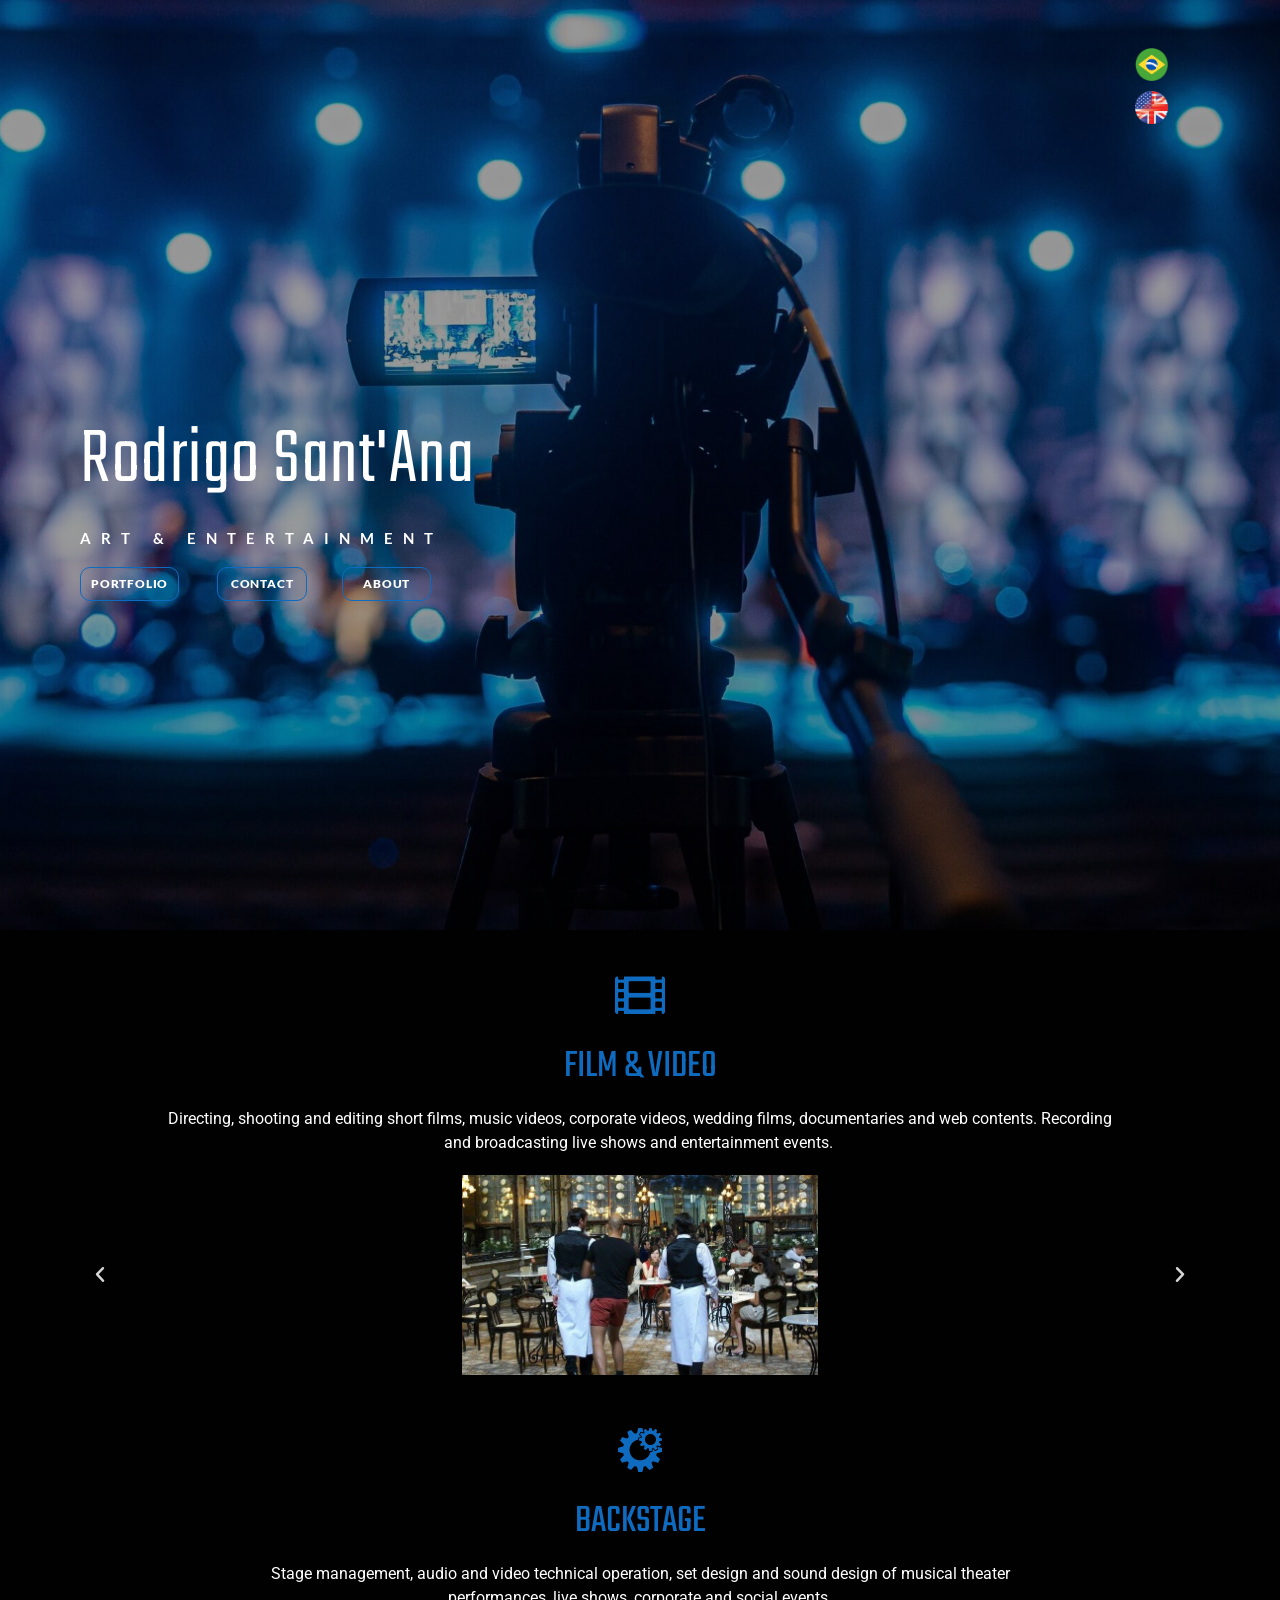
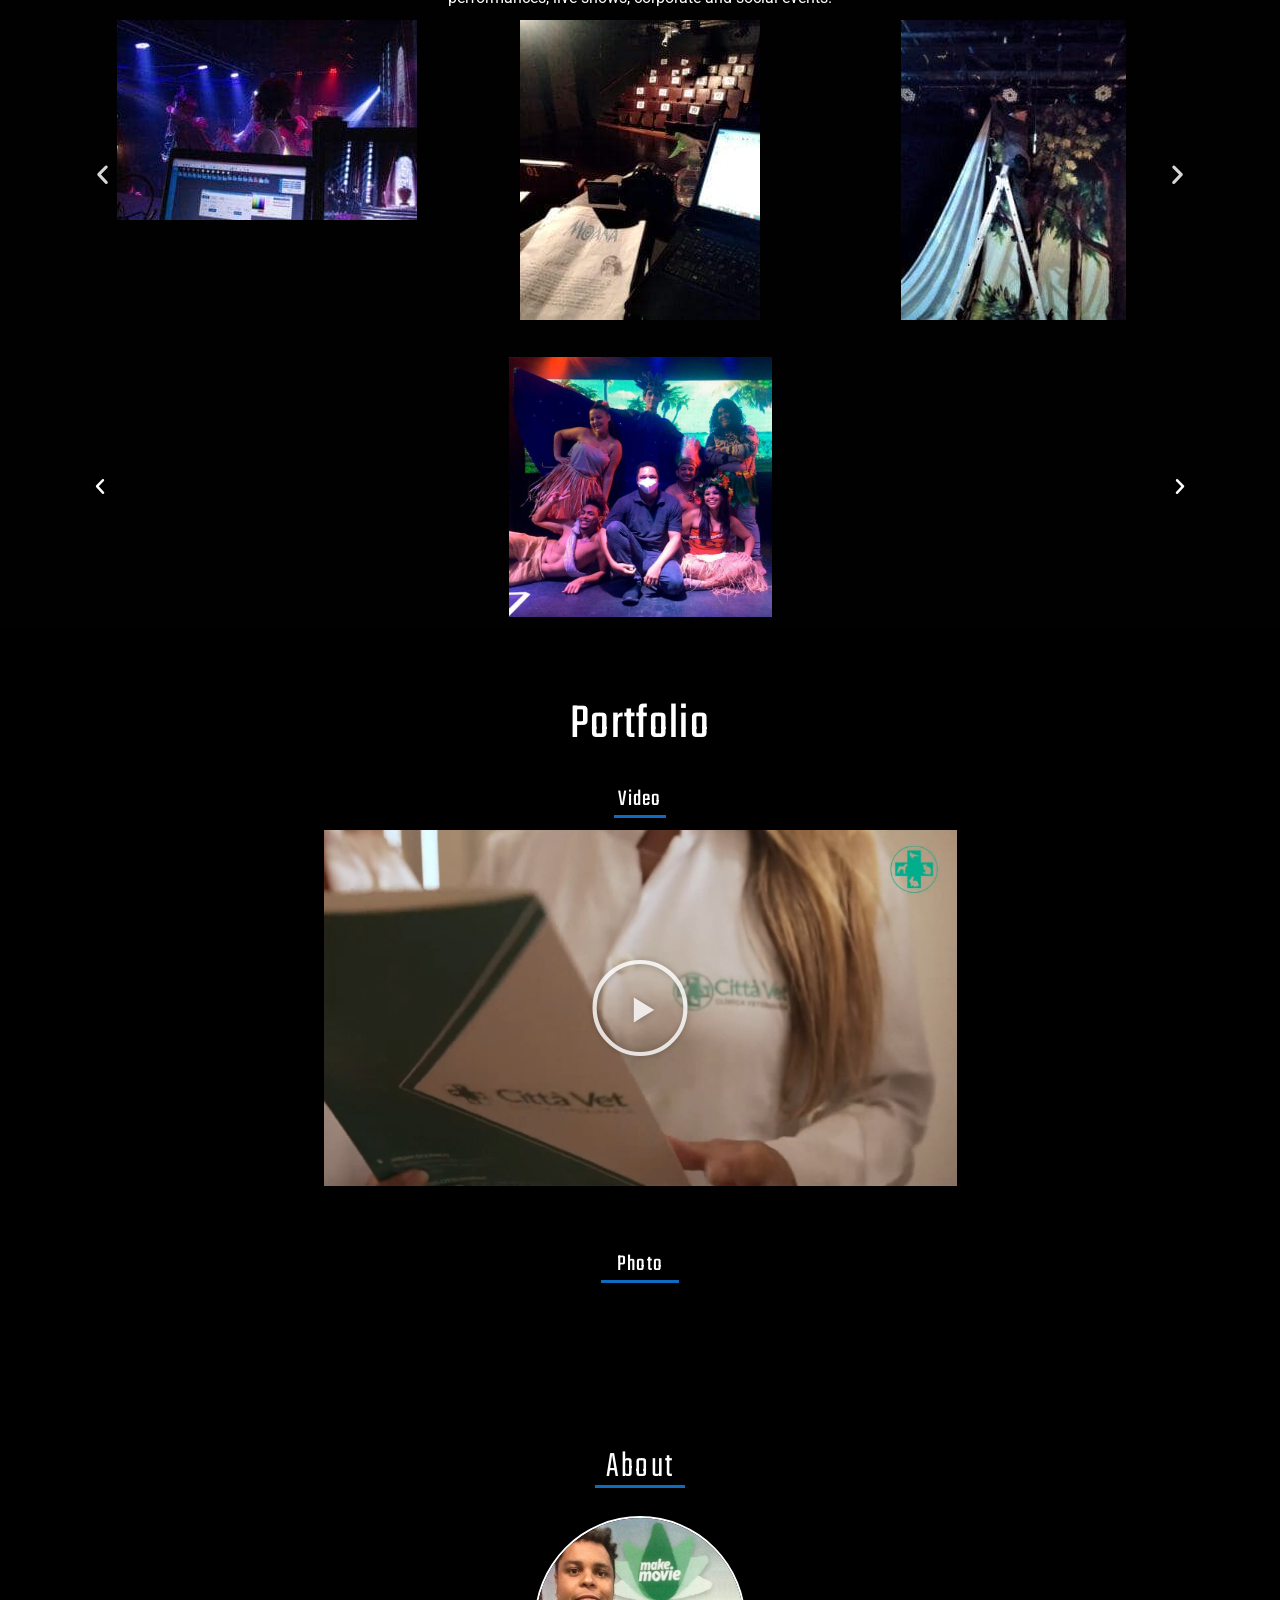
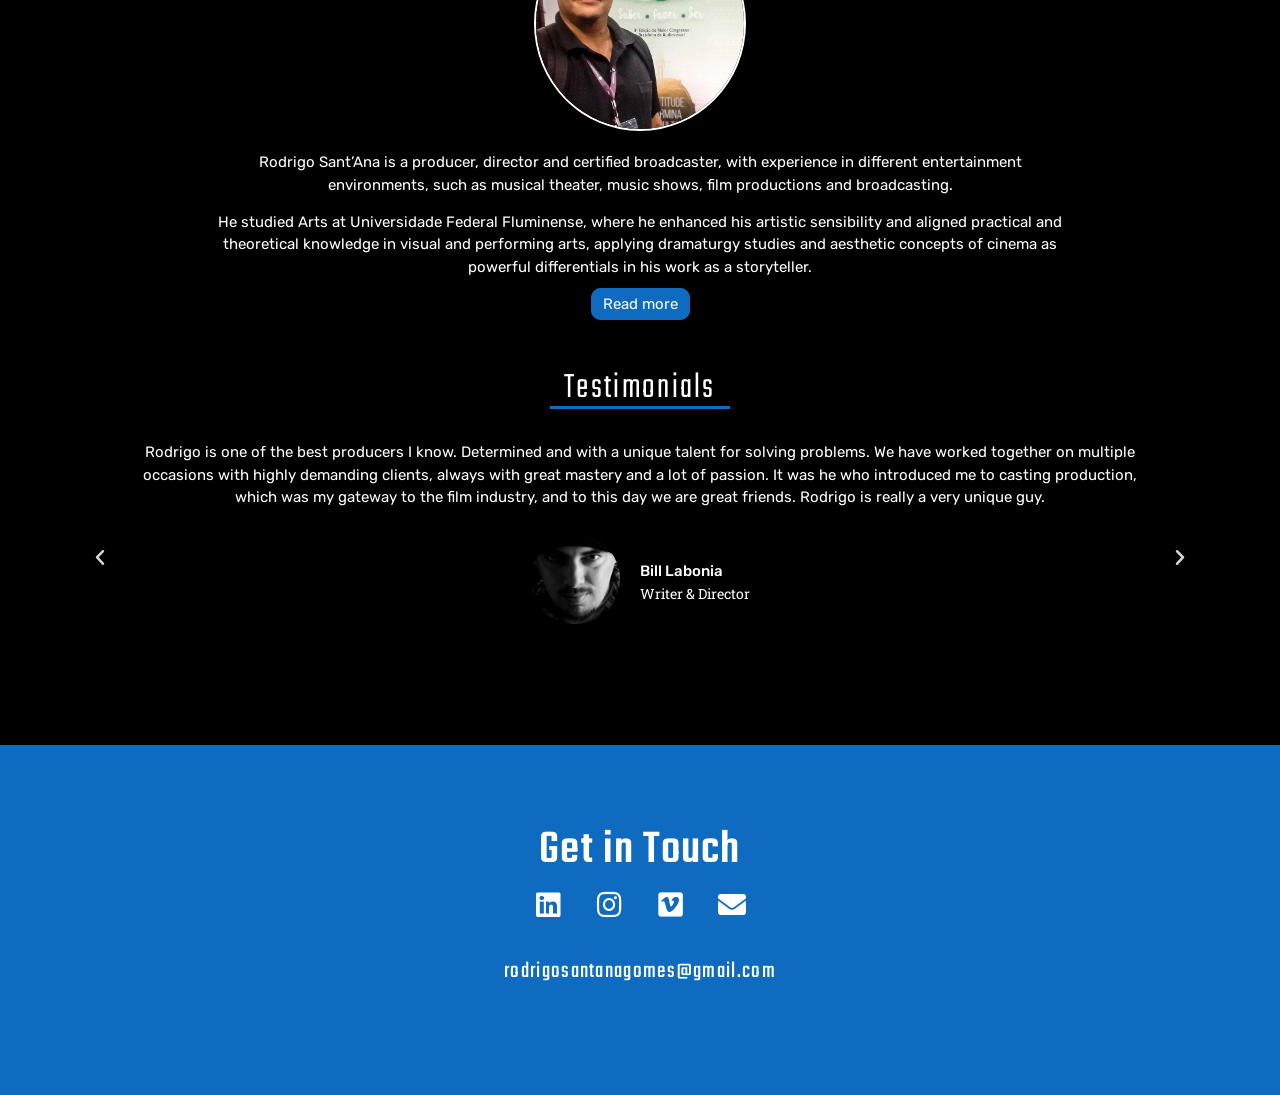
==== commit 53a1fd03: "SEO: home em ingles (lang/description), hreflang, og absoluto, robots.txt e sitemap.xml; contato atu" ====
--- a/index.html
+++ b/index.html
@@ -1,26 +1,32 @@
 <!DOCTYPE html>
-<html lang="pt-BR">
+<html lang="en">
 <head>
 	<meta charset="UTF-8">
 		<meta name='robots' content='index, follow, max-image-preview:large, max-snippet:-1, max-video-preview:-1' />
 
 	<!-- This site is optimized with the Yoast SEO plugin v28.7 - https://yoast.com/product/yoast-seo-wordpress/ -->
-	<title>Rodrigo Sant&#039;Ana - Arte e Entretenimento</title>
-	<meta name="description" content="Rodrigo Sant’Ana é produtor, diretor e radialista , com DRT nas funções que opera em teatro, cinema e radiodifusão. Filmmaker, atua na captação e edição de curtas-metragens, videoclipes, vídeos corporativos, wedding, documentários, conteúdos web e na gravação e transmissão de shows ao vivo e eventos em geral." />
-	<link rel="canonical" href="/" />
-	<meta property="og:locale" content="pt_BR" />
+	<title>Rodrigo Sant&#039;Ana - Art &amp; Entertainment</title>
+	<meta name="description" content="Producer, director and radio host working in theater, film and broadcasting. Filmmaker of short films, music videos, corporate videos and live shows." />
+	<link rel="canonical" href="https://rodrigosantana.com.br/" />
+<link rel="alternate" hreflang="en" href="https://rodrigosantana.com.br/" />
+<link rel="alternate" hreflang="pt-BR" href="https://rodrigosantana.com.br/pt/" />
+<link rel="alternate" hreflang="x-default" href="https://rodrigosantana.com.br/" />
+	<meta property="og:locale" content="en_US" />
 	<meta property="og:type" content="website" />
-	<meta property="og:title" content="Rodrigo Sant&#039;Ana - Arte e Entretenimento" />
-	<meta property="og:description" content="Rodrigo Sant’Ana é produtor, diretor e radialista , com DRT nas funções que opera em teatro, cinema e radiodifusão. Filmmaker, atua na captação e edição de curtas-metragens, videoclipes, vídeos corporativos, wedding, documentários, conteúdos web e na gravação e transmissão de shows ao vivo e eventos em geral." />
+	<meta property="og:title" content="Rodrigo Sant&#039;Ana - Art &amp; Entertainment" />
+	<meta property="og:description" content="Producer, director and radio host working in theater, film and broadcasting. Filmmaker of short films, music videos, corporate videos and live shows." />
 	<meta property="og:url" content="https://rodrigosantana.com.br/" />
 	<meta property="og:site_name" content="Rodrigo Sant&#039;Ana" />
 	<meta property="article:modified_time" content="2025-11-17T18:46:33+00:00" />
-	<meta property="og:image" content="wp-content/uploads/2021/09/site-principal-2.jpg" />
+	<meta property="og:image" content="https://rodrigosantana.com.br/wp-content/uploads/2021/09/site-principal-2.jpg" />
 	<meta property="og:image:width" content="1167" />
 	<meta property="og:image:height" content="1166" />
 	<meta property="og:image:type" content="image/jpeg" />
 	<meta name="twitter:card" content="summary_large_image" />
-	<script type="application/ld+json" class="yoast-schema-graph">{"@context":"https:\/\/schema.org","@graph":[{"@type":"WebPage","@id":"https:\/\/rodrigosantana.com.br\/","url":"https:\/\/rodrigosantana.com.br\/","name":"Rodrigo Sant'Ana - Arte e Entretenimento","isPartOf":{"@id":"https:\/\/rodrigosantana.com.br\/#website"},"about":{"@id":"https:\/\/rodrigosantana.com.br\/#organization"},"primaryImageOfPage":{"@id":"https:\/\/rodrigosantana.com.br\/#primaryimage"},"image":{"@id":"https:\/\/rodrigosantana.com.br\/#primaryimage"},"thumbnailUrl":"https:\/\/rodrigosantana.com.br\/wp-content\/uploads\/2021\/09\/site-principal-2.jpg","datePublished":"2021-10-07T05:20:56+00:00","dateModified":"2025-11-17T18:46:33+00:00","description":"Rodrigo Sant’Ana é produtor, diretor e radialista , com DRT nas funções que opera em teatro, cinema e radiodifusão. Filmmaker, atua na captação e edição de curtas-metragens, videoclipes, vídeos corporativos, wedding, documentários, conteúdos web e na gravação e transmissão de shows ao vivo e eventos em geral.","breadcrumb":{"@id":"https:\/\/rodrigosantana.com.br\/#breadcrumb"},"inLanguage":"pt-BR","potentialAction":[{"@type":"ReadAction","target":["https:\/\/rodrigosantana.com.br\/"]}]},{"@type":"ImageObject","inLanguage":"pt-BR","@id":"https:\/\/rodrigosantana.com.br\/#primaryimage","url":"https:\/\/rodrigosantana.com.br\/wp-content\/uploads\/2021\/09\/site-principal-2.jpg","contentUrl":"https:\/\/rodrigosantana.com.br\/wp-content\/uploads\/2021\/09\/site-principal-2.jpg","width":1167,"height":1166},{"@type":"BreadcrumbList","@id":"https:\/\/rodrigosantana.com.br\/#breadcrumb","itemListElement":[{"@type":"ListItem","position":1,"name":"Homepage Eng"}]},{"@type":"WebSite","@id":"https:\/\/rodrigosantana.com.br\/#website","url":"https:\/\/rodrigosantana.com.br\/","name":"Rodrigo Sant&#039;Ana","description":"Arte e Entretenimento","publisher":{"@id":"https:\/\/rodrigosantana.com.br\/#organization"},"potentialAction":[{"@type":"SearchAction","target":{"@type":"EntryPoint","urlTemplate":"https:\/\/rodrigosantana.com.br\/?s={search_term_string}"},"query-input":{"@type":"PropertyValueSpecification","valueRequired":true,"valueName":"search_term_string"}}],"inLanguage":"pt-BR"},{"@type":"Organization","@id":"https:\/\/rodrigosantana.com.br\/#organization","name":"Rodrigo Sant&#039;Ana","url":"https:\/\/rodrigosantana.com.br\/","logo":{"@type":"ImageObject","inLanguage":"pt-BR","@id":"https:\/\/rodrigosantana.com.br\/#\/schema\/logo\/image\/","url":"https:\/\/rodrigosantana.com.br\/wp-content\/uploads\/2021\/10\/cropped-INFINITY.png","contentUrl":"https:\/\/rodrigosantana.com.br\/wp-content\/uploads\/2021\/10\/cropped-INFINITY.png","width":1071,"height":1080,"caption":"Rodrigo Sant&#039;Ana"},"image":{"@id":"https:\/\/rodrigosantana.com.br\/#\/schema\/logo\/image\/"},"sameAs":["https:\/\/www.linkedin.com\/in\/rodrigosantana-art\/","https:\/\/vimeo.com\/rodrigosantanamedia"]}]}</script>
+<meta name="twitter:title" content="Rodrigo Sant&#039;Ana - Art &amp; Entertainment" />
+<meta name="twitter:description" content="Producer, director and radio host working in theater, film and broadcasting. Filmmaker of short films, music videos, corporate videos and live shows." />
+<meta name="twitter:image" content="https://rodrigosantana.com.br/wp-content/uploads/2021/09/site-principal-2.jpg" />
+	<script type="application/ld+json" class="yoast-schema-graph">{"@context":"https:\/\/schema.org","@graph":[{"@type":"WebPage","@id":"https:\/\/rodrigosantana.com.br\/","url":"https:\/\/rodrigosantana.com.br\/","name":"Rodrigo Sant'Ana - Art &amp; Entertainment","isPartOf":{"@id":"https:\/\/rodrigosantana.com.br\/#website"},"about":{"@id":"https:\/\/rodrigosantana.com.br\/#organization"},"primaryImageOfPage":{"@id":"https:\/\/rodrigosantana.com.br\/#primaryimage"},"image":{"@id":"https:\/\/rodrigosantana.com.br\/#primaryimage"},"thumbnailUrl":"https:\/\/rodrigosantana.com.br\/wp-content\/uploads\/2021\/09\/site-principal-2.jpg","datePublished":"2021-10-07T05:20:56+00:00","dateModified":"2025-11-17T18:46:33+00:00","description":"Producer, director and radio host working in theater, film and broadcasting. Filmmaker of short films, music videos, corporate videos and live shows.","breadcrumb":{"@id":"https:\/\/rodrigosantana.com.br\/#breadcrumb"},"inLanguage":"en","potentialAction":[{"@type":"ReadAction","target":["https:\/\/rodrigosantana.com.br\/"]}]},{"@type":"ImageObject","inLanguage":"en","@id":"https:\/\/rodrigosantana.com.br\/#primaryimage","url":"https:\/\/rodrigosantana.com.br\/wp-content\/uploads\/2021\/09\/site-principal-2.jpg","contentUrl":"https:\/\/rodrigosantana.com.br\/wp-content\/uploads\/2021\/09\/site-principal-2.jpg","width":1167,"height":1166},{"@type":"BreadcrumbList","@id":"https:\/\/rodrigosantana.com.br\/#breadcrumb","itemListElement":[{"@type":"ListItem","position":1,"name":"Homepage Eng"}]},{"@type":"WebSite","@id":"https:\/\/rodrigosantana.com.br\/#website","url":"https:\/\/rodrigosantana.com.br\/","name":"Rodrigo Sant&#039;Ana","description":"Art &amp; Entertainment","publisher":{"@id":"https:\/\/rodrigosantana.com.br\/#organization"},"potentialAction":[{"@type":"SearchAction","target":{"@type":"EntryPoint","urlTemplate":"https:\/\/rodrigosantana.com.br\/?s={search_term_string}"},"query-input":{"@type":"PropertyValueSpecification","valueRequired":true,"valueName":"search_term_string"}}],"inLanguage":"en"},{"@type":"Organization","@id":"https:\/\/rodrigosantana.com.br\/#organization","name":"Rodrigo Sant&#039;Ana","url":"https:\/\/rodrigosantana.com.br\/","logo":{"@type":"ImageObject","inLanguage":"en","@id":"https:\/\/rodrigosantana.com.br\/#\/schema\/logo\/image\/","url":"https:\/\/rodrigosantana.com.br\/wp-content\/uploads\/2021\/10\/cropped-INFINITY.png","contentUrl":"https:\/\/rodrigosantana.com.br\/wp-content\/uploads\/2021\/10\/cropped-INFINITY.png","width":1071,"height":1080,"caption":"Rodrigo Sant&#039;Ana"},"image":{"@id":"https:\/\/rodrigosantana.com.br\/#\/schema\/logo\/image\/"},"sameAs":["https:\/\/www.linkedin.com\/in\/rodrigosantana-art\/","https:\/\/vimeo.com\/rodrigosantanamedia"]}]}</script>
 	<!-- / Yoast SEO plugin. -->
 
 
@@ -1156,7 +1162,7 @@
 						<i aria-hidden="true" class="fab fa-vimeo"></i>					</a>
 				</span>
 							<span class="elementor-grid-item" role="listitem">
-					<a class="elementor-icon elementor-social-icon elementor-social-icon-envelope elementor-repeater-item-ac29214" href="mailto:contato@rodsantana.com" target="_blank">
+					<a class="elementor-icon elementor-social-icon elementor-social-icon-envelope elementor-repeater-item-ac29214" href="mailto:rodrigosantanagomes@gmail.com" target="_blank">
 						<span class="elementor-screen-only">Envelope</span>
 						<i aria-hidden="true" class="fas fa-envelope"></i>					</a>
 				</span>
@@ -1165,7 +1171,7 @@
 				</div>
 				<div class="elementor-element elementor-element-d31aa21 elementor-invisible elementor-widget elementor-widget-heading" data-id="d31aa21" data-element_type="widget" data-e-type="widget" id="email" data-settings="{&quot;_animation&quot;:&quot;fadeInUp&quot;}" data-widget_type="heading.default">
 				<div class="elementor-widget-container">
-					<h2 class="elementor-heading-title elementor-size-default">contato@rodsantana.com</h2>				</div>
+					<h2 class="elementor-heading-title elementor-size-default">rodrigosantanagomes@gmail.com</h2>				</div>
 				</div>
 				<div class="elementor-element elementor-element-233f5ae elementor-widget elementor-widget-html" data-id="233f5ae" data-element_type="widget" data-e-type="widget" data-widget_type="html.default">
 				<div class="elementor-widget-container">
@@ -1179,7 +1185,7 @@
 				<div class="elementor-element elementor-element-765b3c7d elementor-align-center elementor-mobile-align-center elementor-hidden-desktop elementor-hidden-tablet elementor-hidden-mobile elementor-invisible elementor-widget elementor-widget-button" data-id="765b3c7d" data-element_type="widget" data-e-type="widget" data-settings="{&quot;_animation&quot;:&quot;fadeInUp&quot;}" data-widget_type="button.default">
 				<div class="elementor-widget-container">
 									<div class="elementor-button-wrapper">
-					<a class="elementor-button elementor-button-link elementor-size-md elementor-animation-sink" href="mailto:contato@rodsantana.com" target="_blank" rel="nofollow">
+					<a class="elementor-button elementor-button-link elementor-size-md elementor-animation-sink" href="mailto:rodrigosantanagomes@gmail.com" target="_blank" rel="nofollow">
 						<span class="elementor-button-content-wrapper">
 									<span class="elementor-button-text">Contact me</span>
 					</span>
